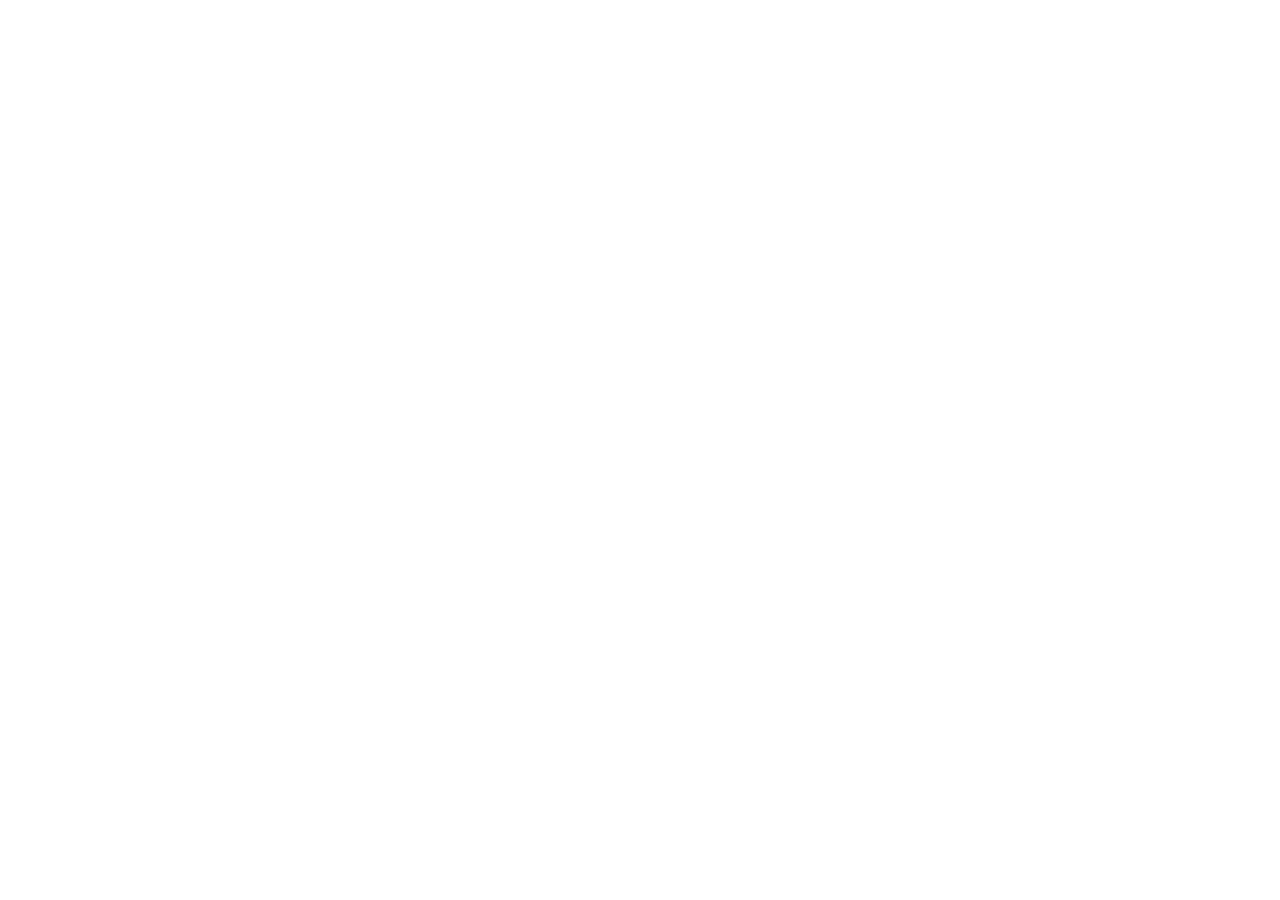
==== index.html @ 5dac4b25 "Deploy static site to GitHub Pages" ====
<!doctype html>
<html lang="id">
  <head>
    <meta charset="UTF-8" />
    <meta name="viewport" content="width=device-width, initial-scale=1.0" />
    <title>Waykambas Tour</title>
    <script type="module" crossorigin src="/waykambas/assets/index-Cc3HDxLv.js"></script>
    <link rel="stylesheet" crossorigin href="/waykambas/assets/index-bOJP6Ymv.css">
  </head>
  <body>
    <div id="root"></div>
  </body>
</html>
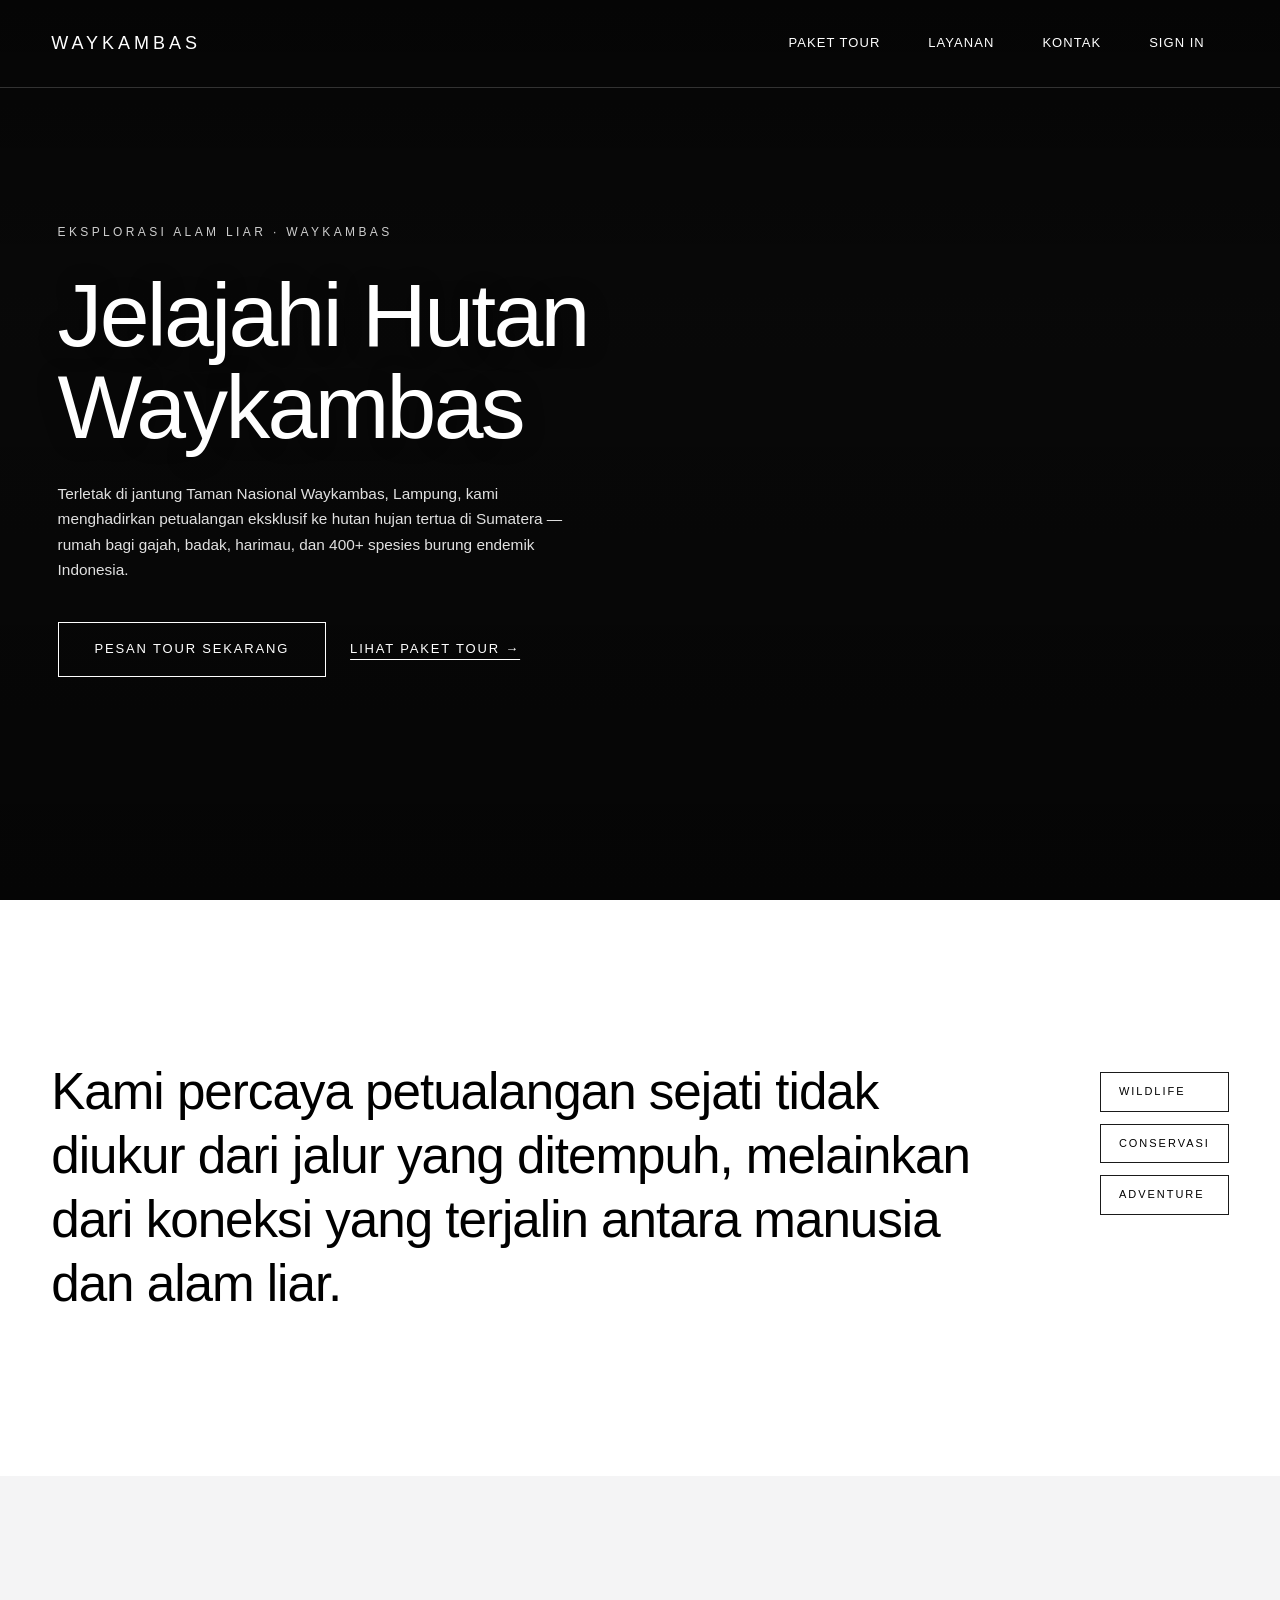
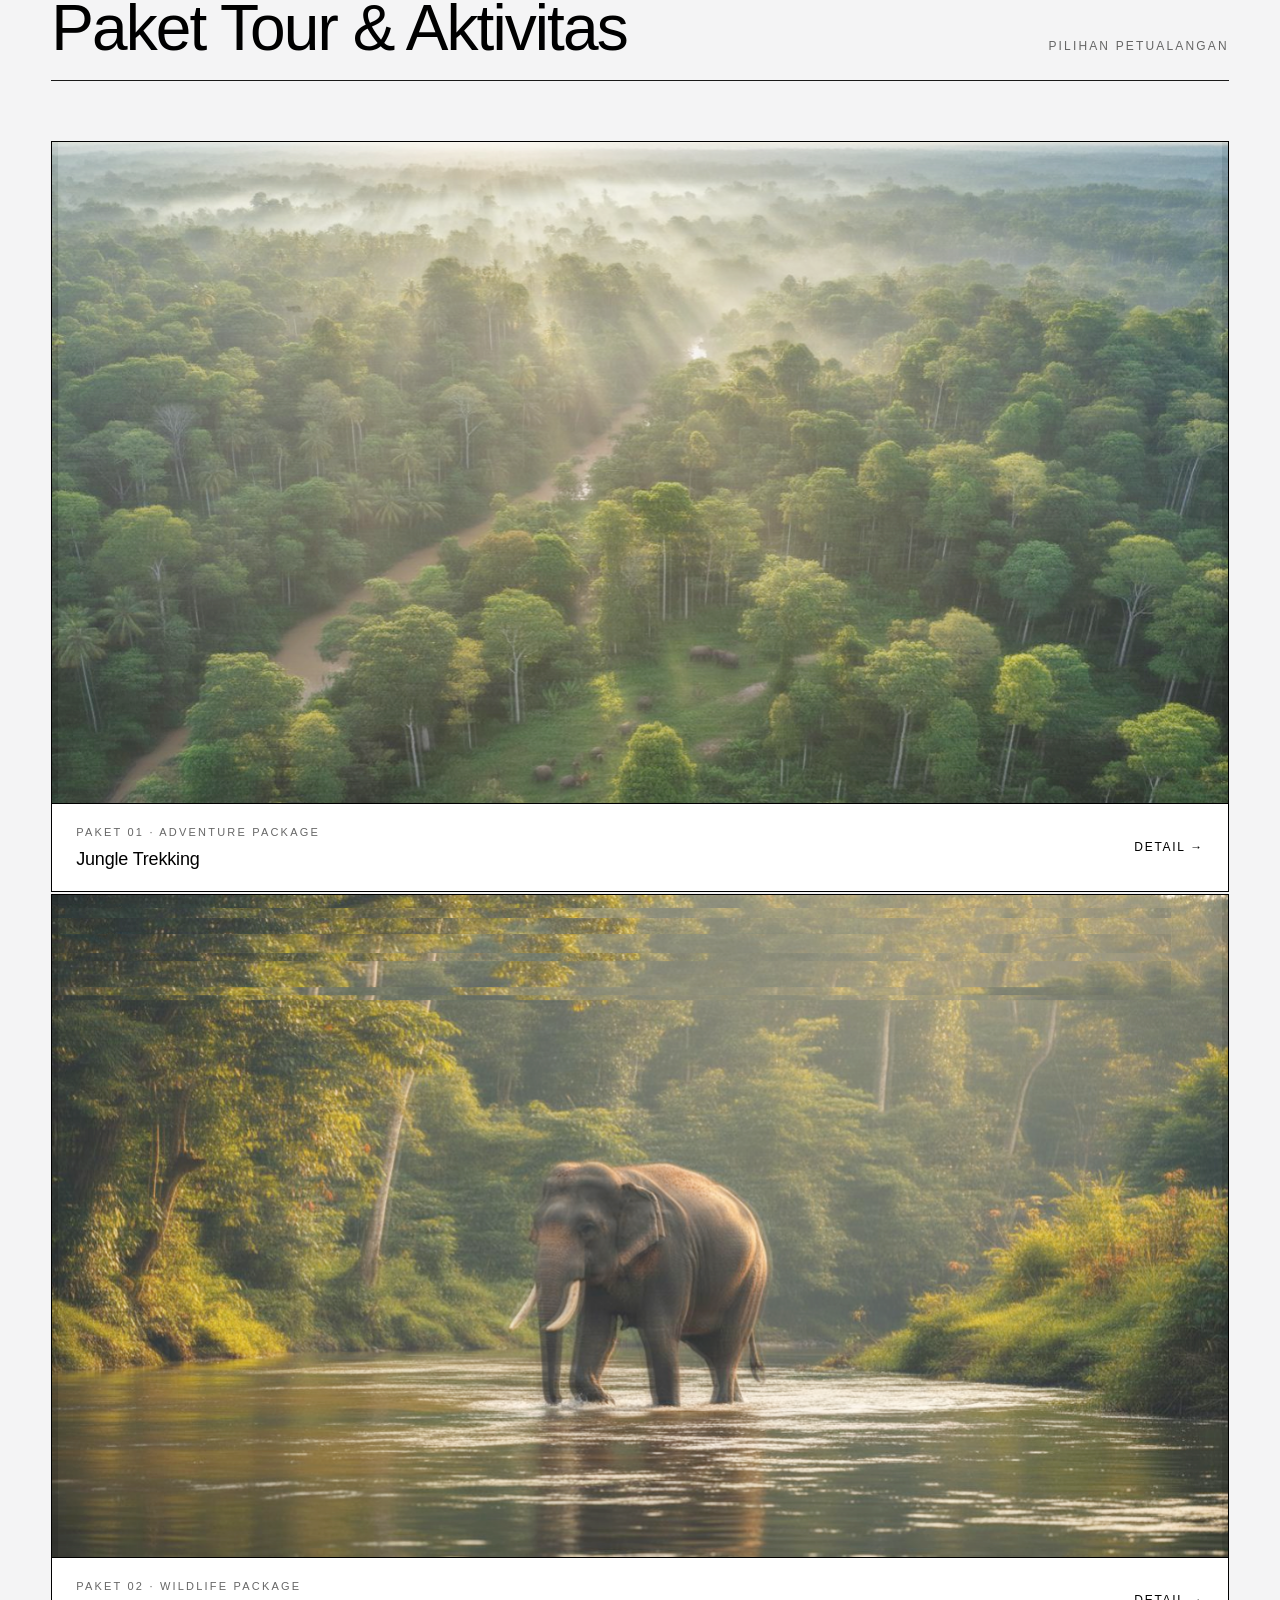
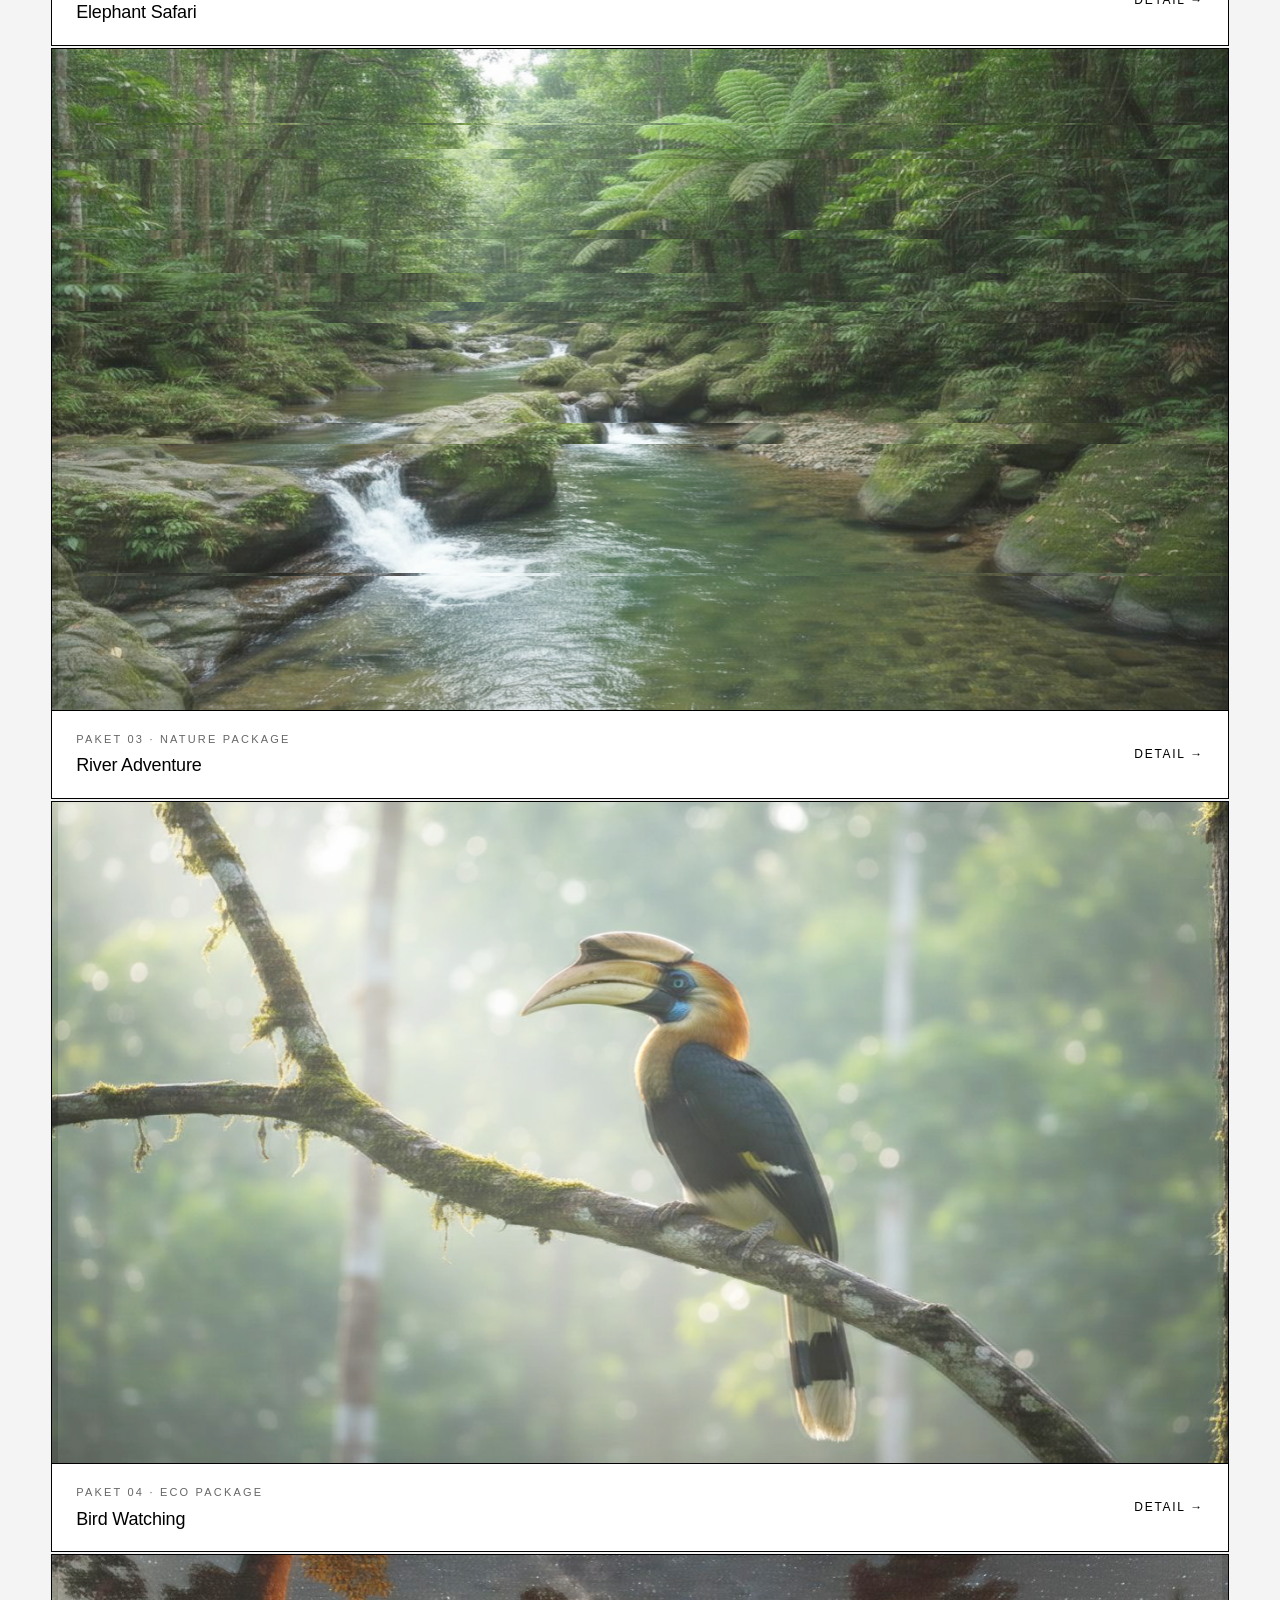
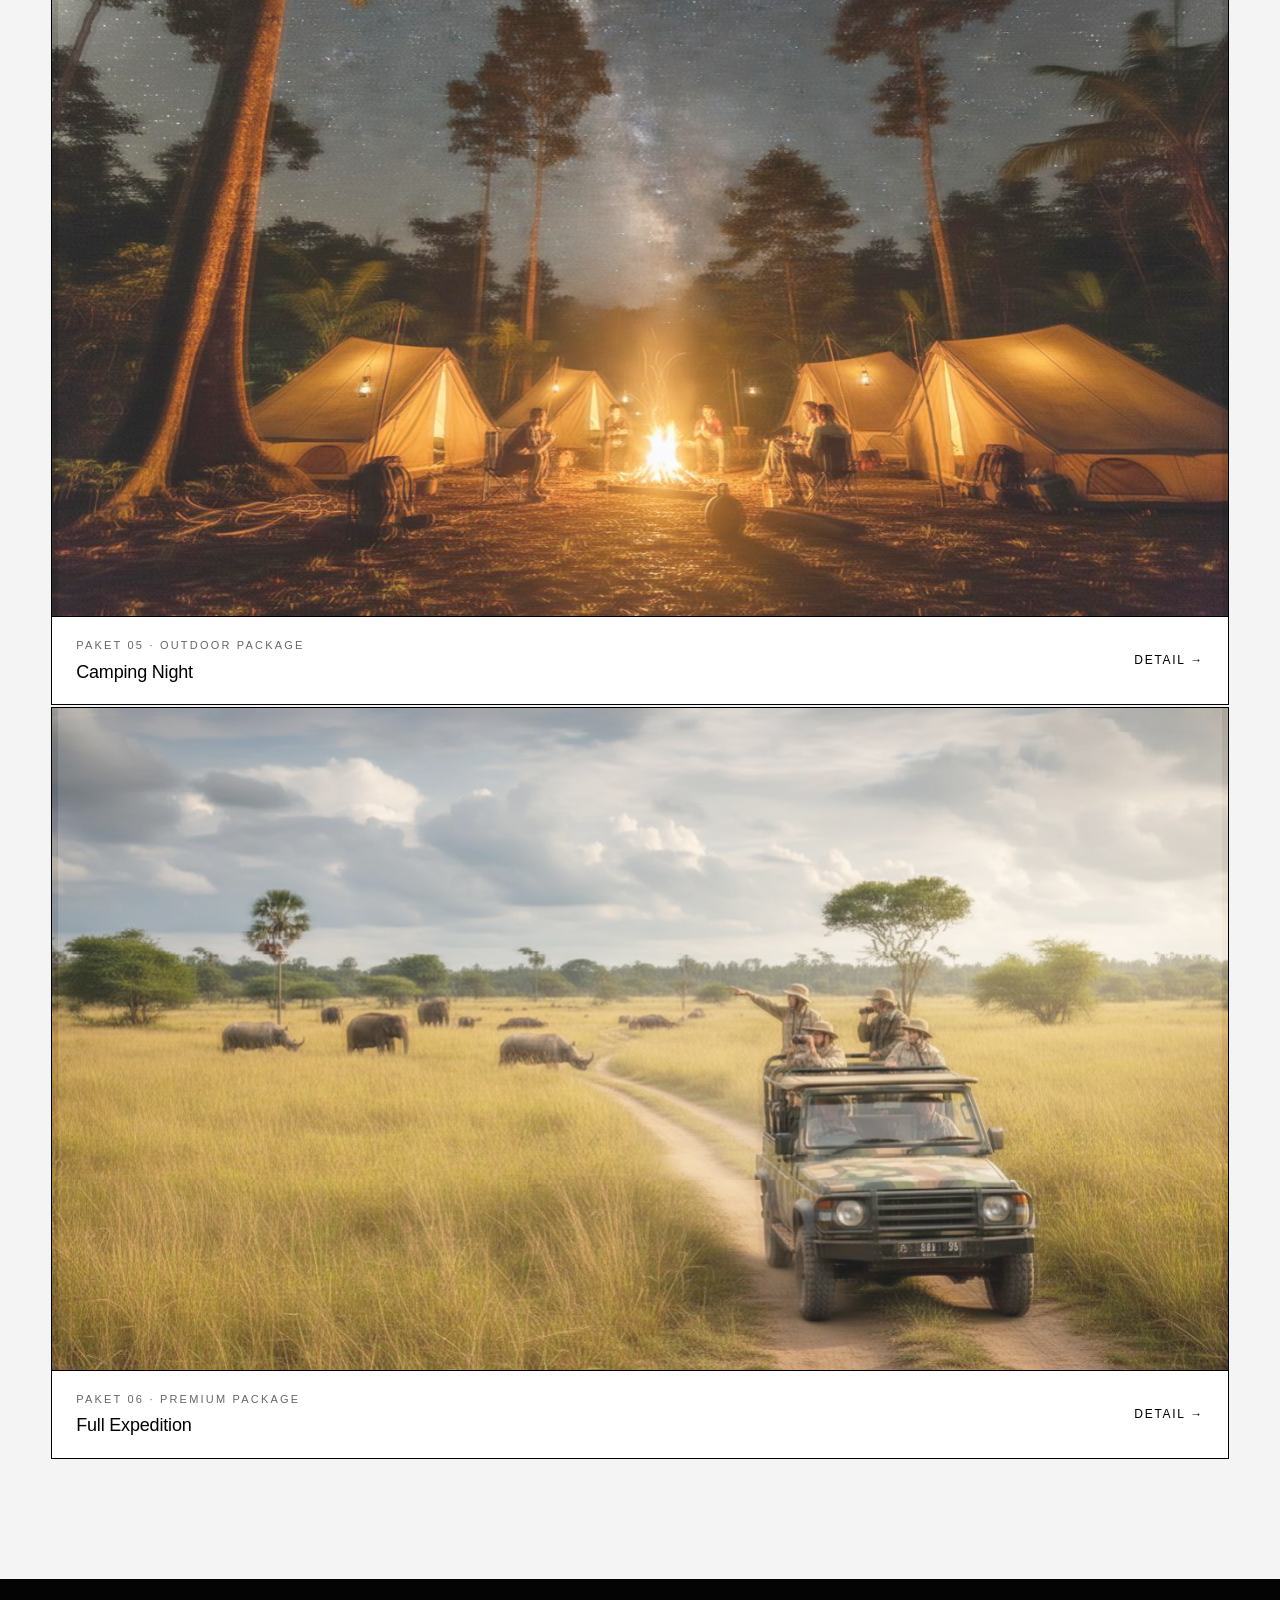
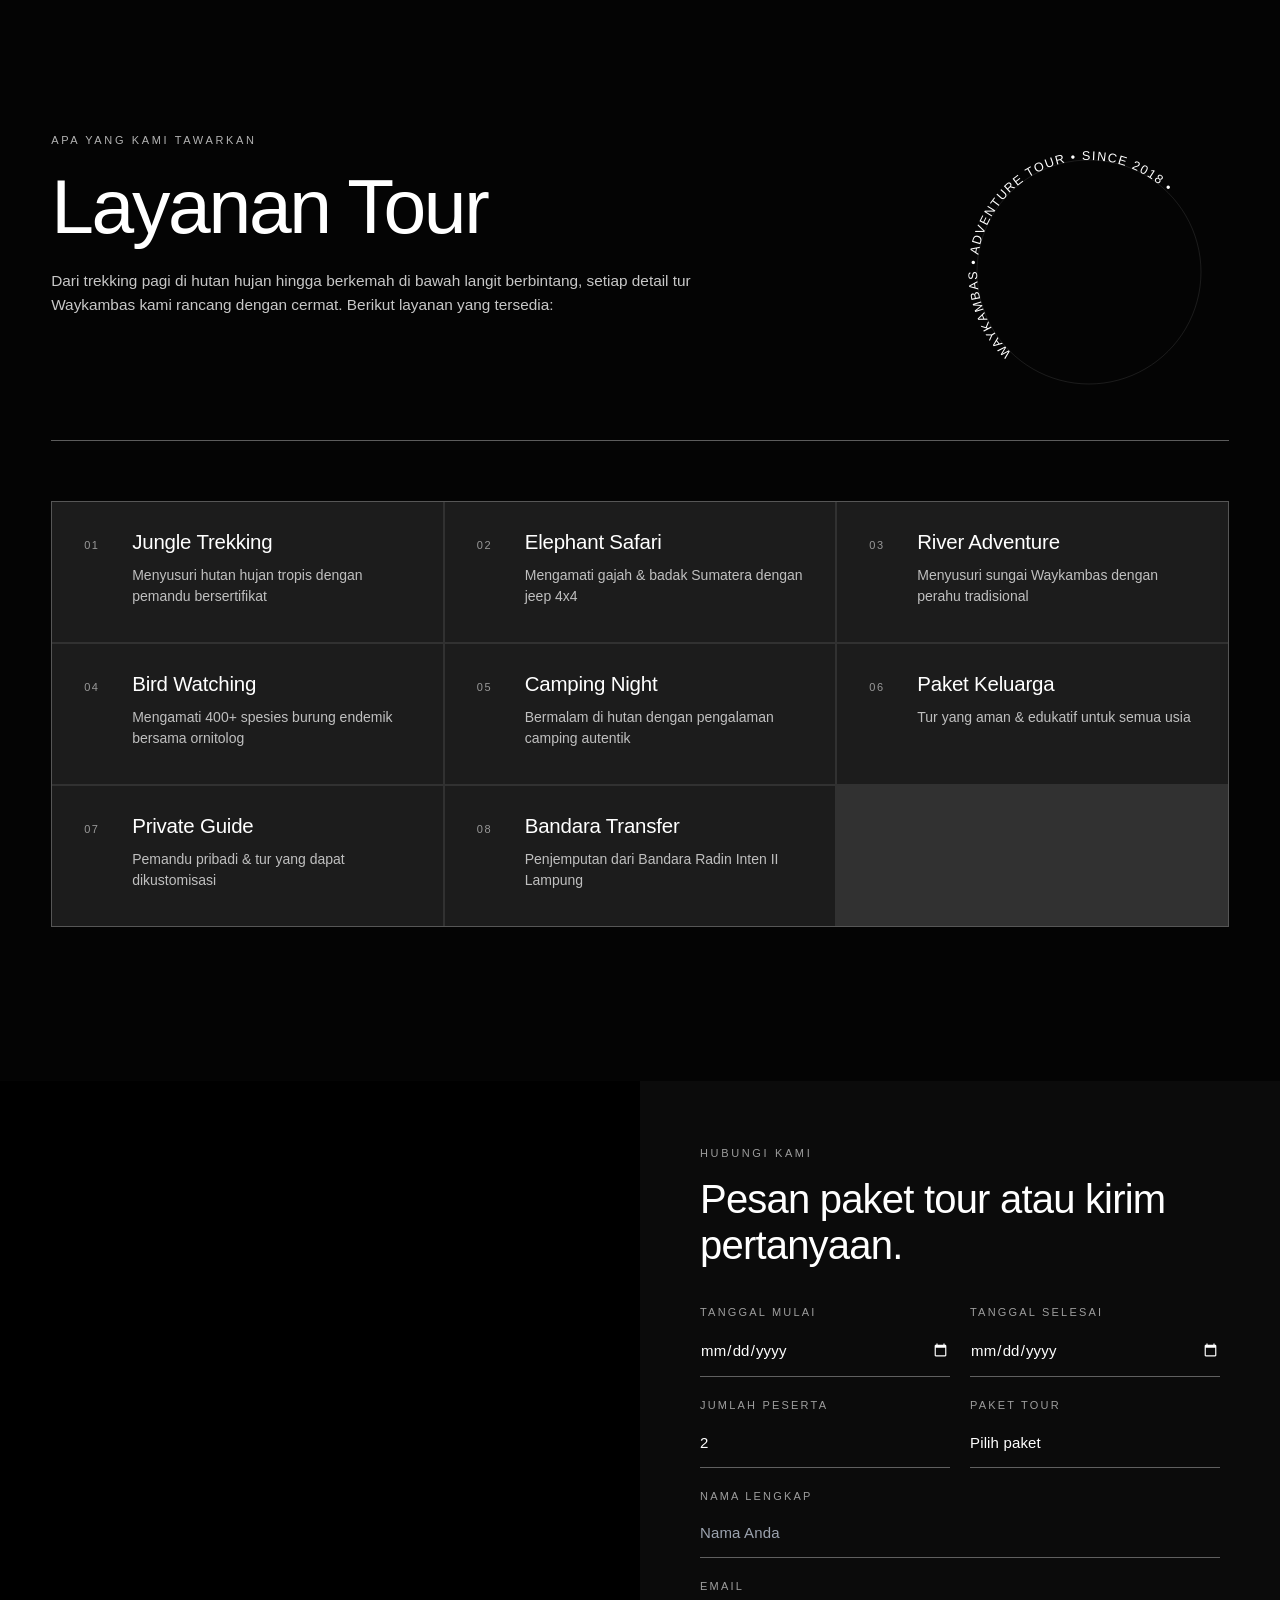
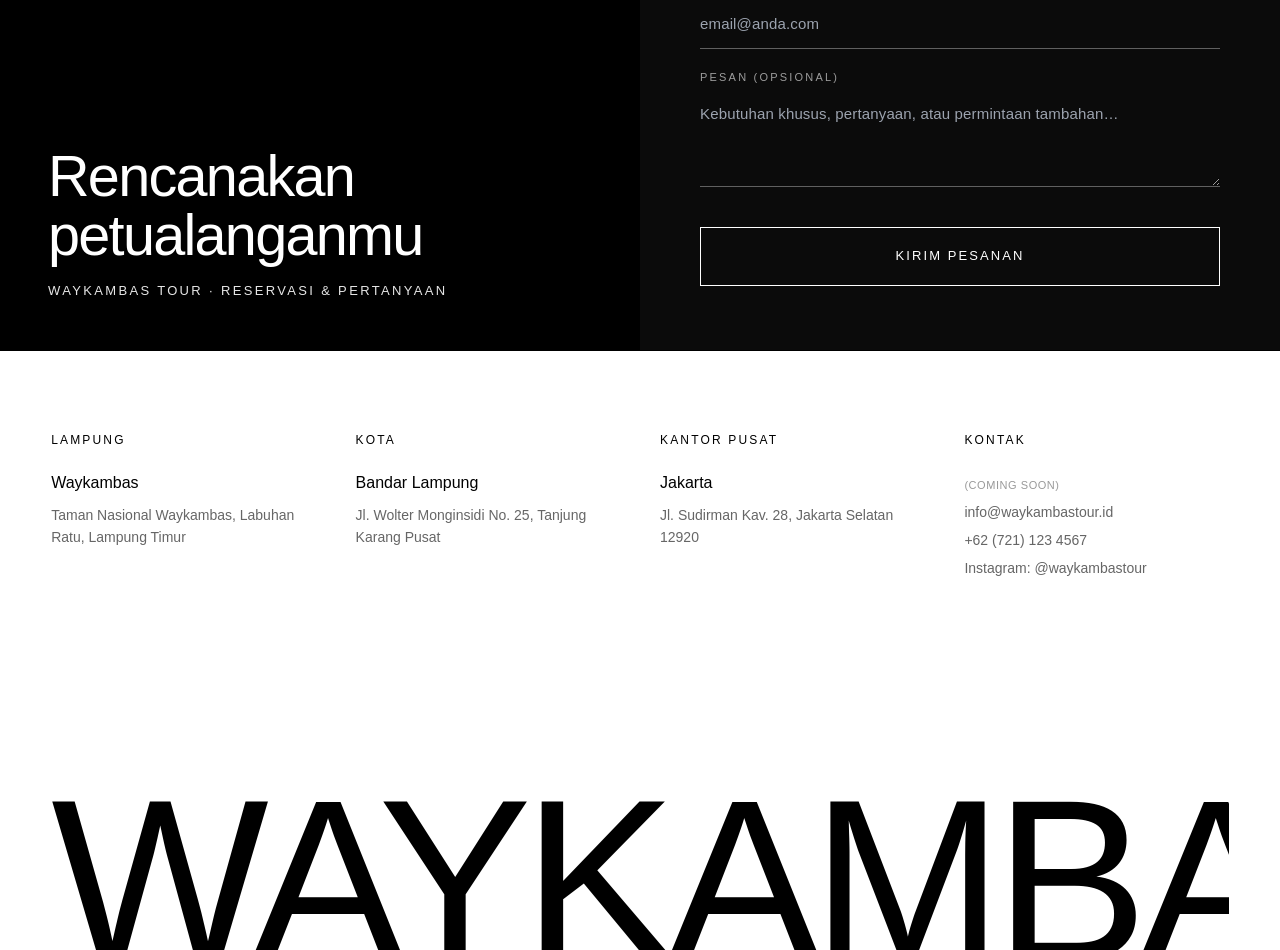
==== commit e37f5687: "Fix asset paths to relative for GitHub Pages" ====
--- a/index.html
+++ b/index.html
@@ -4,8 +4,8 @@
     <meta charset="UTF-8" />
     <meta name="viewport" content="width=device-width, initial-scale=1.0" />
     <title>Waykambas Tour</title>
-    <script type="module" crossorigin src="/waykambas/assets/index-Cc3HDxLv.js"></script>
-    <link rel="stylesheet" crossorigin href="/waykambas/assets/index-bOJP6Ymv.css">
+    <script type="module" crossorigin src="./assets/index-Cc3HDxLv.js"></script>
+    <link rel="stylesheet" crossorigin href="./assets/index-bOJP6Ymv.css">
   </head>
   <body>
     <div id="root"></div>
--- a/assets/index-bOJP6Ymv.css
+++ b/assets/index-bOJP6Ymv.css
@@ -0,0 +1 @@
+*,:before,:after{--tw-border-spacing-x: 0;--tw-border-spacing-y: 0;--tw-translate-x: 0;--tw-translate-y: 0;--tw-rotate: 0;--tw-skew-x: 0;--tw-skew-y: 0;--tw-scale-x: 1;--tw-scale-y: 1;--tw-pan-x: ;--tw-pan-y: ;--tw-pinch-zoom: ;--tw-scroll-snap-strictness: proximity;--tw-gradient-from-position: ;--tw-gradient-via-position: ;--tw-gradient-to-position: ;--tw-ordinal: ;--tw-slashed-zero: ;--tw-numeric-figure: ;--tw-numeric-spacing: ;--tw-numeric-fraction: ;--tw-ring-inset: ;--tw-ring-offset-width: 0px;--tw-ring-offset-color: #fff;--tw-ring-color: rgb(59 130 246 / .5);--tw-ring-offset-shadow: 0 0 #0000;--tw-ring-shadow: 0 0 #0000;--tw-shadow: 0 0 #0000;--tw-shadow-colored: 0 0 #0000;--tw-blur: ;--tw-brightness: ;--tw-contrast: ;--tw-grayscale: ;--tw-hue-rotate: ;--tw-invert: ;--tw-saturate: ;--tw-sepia: ;--tw-drop-shadow: ;--tw-backdrop-blur: ;--tw-backdrop-brightness: ;--tw-backdrop-contrast: ;--tw-backdrop-grayscale: ;--tw-backdrop-hue-rotate: ;--tw-backdrop-invert: ;--tw-backdrop-opacity: ;--tw-backdrop-saturate: ;--tw-backdrop-sepia: ;--tw-contain-size: ;--tw-contain-layout: ;--tw-contain-paint: ;--tw-contain-style: }::backdrop{--tw-border-spacing-x: 0;--tw-border-spacing-y: 0;--tw-translate-x: 0;--tw-translate-y: 0;--tw-rotate: 0;--tw-skew-x: 0;--tw-skew-y: 0;--tw-scale-x: 1;--tw-scale-y: 1;--tw-pan-x: ;--tw-pan-y: ;--tw-pinch-zoom: ;--tw-scroll-snap-strictness: proximity;--tw-gradient-from-position: ;--tw-gradient-via-position: ;--tw-gradient-to-position: ;--tw-ordinal: ;--tw-slashed-zero: ;--tw-numeric-figure: ;--tw-numeric-spacing: ;--tw-numeric-fraction: ;--tw-ring-inset: ;--tw-ring-offset-width: 0px;--tw-ring-offset-color: #fff;--tw-ring-color: rgb(59 130 246 / .5);--tw-ring-offset-shadow: 0 0 #0000;--tw-ring-shadow: 0 0 #0000;--tw-shadow: 0 0 #0000;--tw-shadow-colored: 0 0 #0000;--tw-blur: ;--tw-brightness: ;--tw-contrast: ;--tw-grayscale: ;--tw-hue-rotate: ;--tw-invert: ;--tw-saturate: ;--tw-sepia: ;--tw-drop-shadow: ;--tw-backdrop-blur: ;--tw-backdrop-brightness: ;--tw-backdrop-contrast: ;--tw-backdrop-grayscale: ;--tw-backdrop-hue-rotate: ;--tw-backdrop-invert: ;--tw-backdrop-opacity: ;--tw-backdrop-saturate: ;--tw-backdrop-sepia: ;--tw-contain-size: ;--tw-contain-layout: ;--tw-contain-paint: ;--tw-contain-style: }*,:before,:after{box-sizing:border-box;border-width:0;border-style:solid;border-color:#e5e7eb}:before,:after{--tw-content: ""}html,:host{line-height:1.5;-webkit-text-size-adjust:100%;-moz-tab-size:4;-o-tab-size:4;tab-size:4;font-family:ui-sans-serif,system-ui,sans-serif,"Apple Color Emoji","Segoe UI Emoji",Segoe UI Symbol,"Noto Color Emoji";font-feature-settings:normal;font-variation-settings:normal;-webkit-tap-highlight-color:transparent}body{margin:0;line-height:inherit}hr{height:0;color:inherit;border-top-width:1px}abbr:where([title]){-webkit-text-decoration:underline dotted;text-decoration:underline dotted}h1,h2,h3,h4,h5,h6{font-size:inherit;font-weight:inherit}a{color:inherit;text-decoration:inherit}b,strong{font-weight:bolder}code,kbd,samp,pre{font-family:ui-monospace,SFMono-Regular,Menlo,Monaco,Consolas,Liberation Mono,Courier New,monospace;font-feature-settings:normal;font-variation-settings:normal;font-size:1em}small{font-size:80%}sub,sup{font-size:75%;line-height:0;position:relative;vertical-align:baseline}sub{bottom:-.25em}sup{top:-.5em}table{text-indent:0;border-color:inherit;border-collapse:collapse}button,input,optgroup,select,textarea{font-family:inherit;font-feature-settings:inherit;font-variation-settings:inherit;font-size:100%;font-weight:inherit;line-height:inherit;letter-spacing:inherit;color:inherit;margin:0;padding:0}button,select{text-transform:none}button,input:where([type=button]),input:where([type=reset]),input:where([type=submit]){-webkit-appearance:button;background-color:transparent;background-image:none}:-moz-focusring{outline:auto}:-moz-ui-invalid{box-shadow:none}progress{vertical-align:baseline}::-webkit-inner-spin-button,::-webkit-outer-spin-button{height:auto}[type=search]{-webkit-appearance:textfield;outline-offset:-2px}::-webkit-search-decoration{-webkit-appearance:none}::-webkit-file-upload-button{-webkit-appearance:button;font:inherit}summary{display:list-item}blockquote,dl,dd,h1,h2,h3,h4,h5,h6,hr,figure,p,pre{margin:0}fieldset{margin:0;padding:0}legend{padding:0}ol,ul,menu{list-style:none;margin:0;padding:0}dialog{padding:0}textarea{resize:vertical}input::-moz-placeholder,textarea::-moz-placeholder{opacity:1;color:#9ca3af}input::placeholder,textarea::placeholder{opacity:1;color:#9ca3af}button,[role=button]{cursor:pointer}:disabled{cursor:default}img,svg,video,canvas,audio,iframe,embed,object{display:block;vertical-align:middle}img,video{max-width:100%;height:auto}[hidden]:where(:not([hidden=until-found])){display:none}:root{--background: 0 0% 100%;--foreground: 0 0% 0%;--card: 0 0% 100%;--card-foreground: 0 0% 0%;--popover: 0 0% 100%;--popover-foreground: 0 0% 0%;--primary: 0 0% 0%;--primary-foreground: 0 0% 100%;--secondary: 240 5% 96%;--secondary-foreground: 0 0% 0%;--muted: 240 5% 96%;--muted-foreground: 0 0% 40%;--accent: 240 5% 96%;--accent-foreground: 0 0% 0%;--destructive: 0 84.2% 60.2%;--destructive-foreground: 0 0% 98%;--border: 0 0% 10%;--input: 0 0% 10%;--ring: 0 0% 0%;--radius: 0px}html{-webkit-font-smoothing:antialiased;-moz-osx-font-smoothing:grayscale;text-rendering:optimizeLegibility}body{font-family:Helvetica Neue,PingFang SC,Microsoft YaHei,sans-serif;background-color:#fff;color:#000;overflow-x:hidden;line-height:1.6}::-moz-selection{background-color:#000;color:#fff}::selection{background-color:#000;color:#fff}.sr-only{position:absolute;width:1px;height:1px;padding:0;margin:-1px;overflow:hidden;clip:rect(0,0,0,0);white-space:nowrap;border-width:0}.pointer-events-none{pointer-events:none}.visible{visibility:visible}.invisible{visibility:hidden}.fixed{position:fixed}.absolute{position:absolute}.relative{position:relative}.sticky{position:sticky}.inset-0{inset:0}.inset-x-0{left:0;right:0}.inset-y-0{top:0;bottom:0}.-bottom-12{bottom:-3rem}.-left-12{left:-3rem}.-right-12{right:-3rem}.-top-12{top:-3rem}.bottom-0{bottom:0}.bottom-4{bottom:1rem}.left-0{left:0}.left-1\/2{left:50%}.left-2{left:.5rem}.left-4{left:1rem}.left-\[50\%\]{left:50%}.right-0{right:0}.right-1{right:.25rem}.right-2{right:.5rem}.right-3{right:.75rem}.right-4{right:1rem}.top-0{top:0}.top-1\.5{top:.375rem}.top-1\/2{top:50%}.top-3\.5{top:.875rem}.top-4{top:1rem}.top-\[1px\]{top:1px}.top-\[50\%\]{top:50%}.top-\[60\%\]{top:60%}.top-full{top:100%}.isolate{isolation:isolate}.z-10{z-index:10}.z-20{z-index:20}.z-40{z-index:40}.z-50{z-index:50}.z-\[1\]{z-index:1}.order-first{order:-9999}.order-last{order:9999}.col-start-2{grid-column-start:2}.row-span-2{grid-row:span 2 / span 2}.row-start-1{grid-row-start:1}.\!m-0{margin:0!important}.-mx-1{margin-left:-.25rem;margin-right:-.25rem}.-my-2{margin-top:-.5rem;margin-bottom:-.5rem}.mx-2{margin-left:.5rem;margin-right:.5rem}.mx-3\.5{margin-left:.875rem;margin-right:.875rem}.mx-auto{margin-left:auto;margin-right:auto}.my-0{margin-top:0;margin-bottom:0}.my-0\.5{margin-top:.125rem;margin-bottom:.125rem}.my-1{margin-top:.25rem;margin-bottom:.25rem}.-ml-4{margin-left:-1rem}.-mt-4{margin-top:-1rem}.mb-2{margin-bottom:.5rem}.mb-3{margin-bottom:.75rem}.ml-1{margin-left:.25rem}.ml-4{margin-left:1rem}.ml-auto{margin-left:auto}.mr-2{margin-right:.5rem}.mt-1\.5{margin-top:.375rem}.mt-2{margin-top:.5rem}.mt-4{margin-top:1rem}.mt-auto{margin-top:auto}.line-clamp-1{overflow:hidden;display:-webkit-box;-webkit-box-orient:vertical;-webkit-line-clamp:1}.line-clamp-2{overflow:hidden;display:-webkit-box;-webkit-box-orient:vertical;-webkit-line-clamp:2}.block{display:block}.flex{display:flex}.inline-flex{display:inline-flex}.table{display:table}.table-caption{display:table-caption}.table-cell{display:table-cell}.table-row{display:table-row}.grid{display:grid}.hidden{display:none}.aspect-square{aspect-ratio:1 / 1}.aspect-video{aspect-ratio:16 / 9}.size-10{width:2.5rem;height:2.5rem}.size-2{width:.5rem;height:.5rem}.size-2\.5{width:.625rem;height:.625rem}.size-3{width:.75rem;height:.75rem}.size-3\.5{width:.875rem;height:.875rem}.size-4{width:1rem;height:1rem}.size-6{width:1.5rem;height:1.5rem}.size-7{width:1.75rem;height:1.75rem}.size-8{width:2rem;height:2rem}.size-9{width:2.25rem;height:2.25rem}.size-auto{width:auto;height:auto}.size-full{width:100%;height:100%}.h-1\.5{height:.375rem}.h-10{height:2.5rem}.h-12{height:3rem}.h-14{height:3.5rem}.h-16{height:4rem}.h-2{height:.5rem}.h-2\.5{height:.625rem}.h-3{height:.75rem}.h-32{height:8rem}.h-4{height:1rem}.h-5{height:1.25rem}.h-6{height:1.5rem}.h-64{height:16rem}.h-7{height:1.75rem}.h-8{height:2rem}.h-9{height:2.25rem}.h-\[1\.15rem\]{height:1.15rem}.h-\[calc\(100\%-1px\)\]{height:calc(100% - 1px)}.h-\[var\(--radix-navigation-menu-viewport-height\)\]{height:var(--radix-navigation-menu-viewport-height)}.h-\[var\(--radix-select-trigger-height\)\]{height:var(--radix-select-trigger-height)}.h-auto{height:auto}.h-full{height:100%}.h-px{height:1px}.h-svh{height:100svh}.max-h-\[300px\]{max-height:300px}.min-h-0{min-height:0px}.min-h-16{min-height:4rem}.min-h-4{min-height:1rem}.min-h-screen{min-height:100vh}.min-h-svh{min-height:100svh}.w-0{width:0px}.w-1{width:.25rem}.w-2{width:.5rem}.w-2\.5{width:.625rem}.w-20{width:5rem}.w-24{width:6rem}.w-3{width:.75rem}.w-3\/4{width:75%}.w-32{width:8rem}.w-4{width:1rem}.w-48{width:12rem}.w-5{width:1.25rem}.w-64{width:16rem}.w-72{width:18rem}.w-8{width:2rem}.w-9{width:2.25rem}.w-\[100px\]{width:100px}.w-auto{width:auto}.w-fit{width:-moz-fit-content;width:fit-content}.w-full{width:100%}.w-max{width:-moz-max-content;width:max-content}.w-px{width:1px}.min-w-0{min-width:0px}.min-w-10{min-width:2.5rem}.min-w-5{min-width:1.25rem}.min-w-8{min-width:2rem}.min-w-9{min-width:2.25rem}.min-w-\[12rem\]{min-width:12rem}.min-w-\[8rem\]{min-width:8rem}.min-w-\[var\(--radix-select-trigger-width\)\]{min-width:var(--radix-select-trigger-width)}.max-w-\[calc\(100\%-2rem\)\]{max-width:calc(100% - 2rem)}.max-w-max{max-width:-moz-max-content;max-width:max-content}.max-w-md{max-width:28rem}.max-w-sm{max-width:24rem}.flex-1{flex:1 1 0%}.shrink-0{flex-shrink:0}.grow{flex-grow:1}.grow-0{flex-grow:0}.basis-full{flex-basis:100%}.caption-bottom{caption-side:bottom}.border-collapse{border-collapse:collapse}.-translate-x-1\/2{--tw-translate-x: -50%;transform:translate(var(--tw-translate-x),var(--tw-translate-y)) rotate(var(--tw-rotate)) skew(var(--tw-skew-x)) skewY(var(--tw-skew-y)) scaleX(var(--tw-scale-x)) scaleY(var(--tw-scale-y))}.-translate-x-px{--tw-translate-x: -1px;transform:translate(var(--tw-translate-x),var(--tw-translate-y)) rotate(var(--tw-rotate)) skew(var(--tw-skew-x)) skewY(var(--tw-skew-y)) scaleX(var(--tw-scale-x)) scaleY(var(--tw-scale-y))}.-translate-y-1\/2{--tw-translate-y: -50%;transform:translate(var(--tw-translate-x),var(--tw-translate-y)) rotate(var(--tw-rotate)) skew(var(--tw-skew-x)) skewY(var(--tw-skew-y)) scaleX(var(--tw-scale-x)) scaleY(var(--tw-scale-y))}.translate-x-\[-50\%\]{--tw-translate-x: -50%;transform:translate(var(--tw-translate-x),var(--tw-translate-y)) rotate(var(--tw-rotate)) skew(var(--tw-skew-x)) skewY(var(--tw-skew-y)) scaleX(var(--tw-scale-x)) scaleY(var(--tw-scale-y))}.translate-x-px{--tw-translate-x: 1px;transform:translate(var(--tw-translate-x),var(--tw-translate-y)) rotate(var(--tw-rotate)) skew(var(--tw-skew-x)) skewY(var(--tw-skew-y)) scaleX(var(--tw-scale-x)) scaleY(var(--tw-scale-y))}.translate-y-0\.5{--tw-translate-y: .125rem;transform:translate(var(--tw-translate-x),var(--tw-translate-y)) rotate(var(--tw-rotate)) skew(var(--tw-skew-x)) skewY(var(--tw-skew-y)) scaleX(var(--tw-scale-x)) scaleY(var(--tw-scale-y))}.translate-y-\[-50\%\]{--tw-translate-y: -50%;transform:translate(var(--tw-translate-x),var(--tw-translate-y)) rotate(var(--tw-rotate)) skew(var(--tw-skew-x)) skewY(var(--tw-skew-y)) scaleX(var(--tw-scale-x)) scaleY(var(--tw-scale-y))}.translate-y-\[calc\(-50\%_-_2px\)\]{--tw-translate-y: calc(-50% - 2px) ;transform:translate(var(--tw-translate-x),var(--tw-translate-y)) rotate(var(--tw-rotate)) skew(var(--tw-skew-x)) skewY(var(--tw-skew-y)) scaleX(var(--tw-scale-x)) scaleY(var(--tw-scale-y))}.rotate-45{--tw-rotate: 45deg;transform:translate(var(--tw-translate-x),var(--tw-translate-y)) rotate(var(--tw-rotate)) skew(var(--tw-skew-x)) skewY(var(--tw-skew-y)) scaleX(var(--tw-scale-x)) scaleY(var(--tw-scale-y))}.rotate-90{--tw-rotate: 90deg;transform:translate(var(--tw-translate-x),var(--tw-translate-y)) rotate(var(--tw-rotate)) skew(var(--tw-skew-x)) skewY(var(--tw-skew-y)) scaleX(var(--tw-scale-x)) scaleY(var(--tw-scale-y))}.transform{transform:translate(var(--tw-translate-x),var(--tw-translate-y)) rotate(var(--tw-rotate)) skew(var(--tw-skew-x)) skewY(var(--tw-skew-y)) scaleX(var(--tw-scale-x)) scaleY(var(--tw-scale-y))}@keyframes caret-blink{0%,70%,to{opacity:1}20%,50%{opacity:0}}.animate-caret-blink{animation:caret-blink 1.25s ease-out infinite}@keyframes pulse{50%{opacity:.5}}.animate-pulse{animation:pulse 2s cubic-bezier(.4,0,.6,1) infinite}@keyframes spin{to{transform:rotate(360deg)}}.animate-spin{animation:spin 1s linear infinite}.cursor-col-resize{cursor:col-resize}.cursor-default{cursor:default}.cursor-pointer{cursor:pointer}.cursor-text{cursor:text}.touch-none{touch-action:none}.select-none{-webkit-user-select:none;-moz-user-select:none;user-select:none}.resize-none{resize:none}.resize{resize:both}.scroll-my-1{scroll-margin-top:.25rem;scroll-margin-bottom:.25rem}.scroll-py-1{scroll-padding-top:.25rem;scroll-padding-bottom:.25rem}.list-disc{list-style-type:disc}.list-none{list-style-type:none}.auto-rows-min{grid-auto-rows:min-content}.grid-cols-\[0_1fr\]{grid-template-columns:0 1fr}.grid-rows-\[auto_auto\]{grid-template-rows:auto auto}.flex-row{flex-direction:row}.flex-col{flex-direction:column}.flex-col-reverse{flex-direction:column-reverse}.flex-wrap{flex-wrap:wrap}.place-content-center{place-content:center}.items-start{align-items:flex-start}.items-end{align-items:flex-end}.items-center{align-items:center}.items-stretch{align-items:stretch}.justify-start{justify-content:flex-start}.justify-center{justify-content:center}.justify-between{justify-content:space-between}.justify-items-start{justify-items:start}.gap-0{gap:0px}.gap-0\.5{gap:.125rem}.gap-1{gap:.25rem}.gap-1\.5{gap:.375rem}.gap-2{gap:.5rem}.gap-2\.5{gap:.625rem}.gap-3{gap:.75rem}.gap-4{gap:1rem}.gap-6{gap:1.5rem}.gap-7{gap:1.75rem}.gap-8{gap:2rem}.gap-\[--spacing\(var\(--gap\)\)\]{gap:var(--spacing(var(--gap)))}.gap-y-0\.5{row-gap:.125rem}.space-y-2>:not([hidden])~:not([hidden]){--tw-space-y-reverse: 0;margin-top:calc(.5rem * calc(1 - var(--tw-space-y-reverse)));margin-bottom:calc(.5rem * var(--tw-space-y-reverse))}.space-y-4>:not([hidden])~:not([hidden]){--tw-space-y-reverse: 0;margin-top:calc(1rem * calc(1 - var(--tw-space-y-reverse)));margin-bottom:calc(1rem * var(--tw-space-y-reverse))}.space-y-6>:not([hidden])~:not([hidden]){--tw-space-y-reverse: 0;margin-top:calc(1.5rem * calc(1 - var(--tw-space-y-reverse)));margin-bottom:calc(1.5rem * var(--tw-space-y-reverse))}.self-start{align-self:flex-start}.self-stretch{align-self:stretch}.justify-self-end{justify-self:end}.overflow-auto{overflow:auto}.overflow-hidden{overflow:hidden}.overflow-x-auto{overflow-x:auto}.overflow-y-auto{overflow-y:auto}.overflow-x-hidden{overflow-x:hidden}.truncate{overflow:hidden;text-overflow:ellipsis;white-space:nowrap}.whitespace-nowrap{white-space:nowrap}.text-balance{text-wrap:balance}.break-words{overflow-wrap:break-word}.rounded-\[2px\]{border-radius:2px}.rounded-\[4px\]{border-radius:4px}.rounded-\[calc\(var\(--radius\)-5px\)\]{border-radius:calc(var(--radius) - 5px)}.rounded-\[inherit\]{border-radius:inherit}.rounded-full{border-radius:9999px}.rounded-lg{border-radius:var(--radius)}.rounded-md{border-radius:calc(var(--radius) - 2px)}.rounded-none{border-radius:0}.rounded-sm{border-radius:calc(var(--radius) - 4px)}.rounded-xl{border-radius:calc(var(--radius) + 4px)}.rounded-xs{border-radius:calc(var(--radius) - 6px)}.rounded-l-md{border-top-left-radius:calc(var(--radius) - 2px);border-bottom-left-radius:calc(var(--radius) - 2px)}.rounded-r-md{border-top-right-radius:calc(var(--radius) - 2px);border-bottom-right-radius:calc(var(--radius) - 2px)}.rounded-tl-sm{border-top-left-radius:calc(var(--radius) - 4px)}.border{border-width:1px}.border-0{border-width:0px}.border-\[1\.5px\]{border-width:1.5px}.border-y{border-top-width:1px;border-bottom-width:1px}.border-b{border-bottom-width:1px}.border-l{border-left-width:1px}.border-r{border-right-width:1px}.border-r-0{border-right-width:0px}.border-t{border-top-width:1px}.border-dashed{border-style:dashed}.border-border{border-color:hsl(var(--border))}.border-border\/50{border-color:hsl(var(--border) / .5)}.border-input{border-color:hsl(var(--input))}.border-primary{border-color:hsl(var(--primary))}.border-sidebar-border{border-color:hsl(var(--sidebar-border))}.border-transparent{border-color:transparent}.border-l-transparent{border-left-color:transparent}.border-t-transparent{border-top-color:transparent}.bg-accent{background-color:hsl(var(--accent))}.bg-background{background-color:hsl(var(--background))}.bg-background\/95{background-color:hsl(var(--background) / .95)}.bg-black\/50{background-color:#00000080}.bg-border{background-color:hsl(var(--border))}.bg-card{background-color:hsl(var(--card))}.bg-destructive{--tw-bg-opacity: 1;background-color:hsl(var(--destructive) / var(--tw-bg-opacity, 1))}.bg-foreground{background-color:hsl(var(--foreground))}.bg-input{background-color:hsl(var(--input))}.bg-muted{background-color:hsl(var(--muted))}.bg-muted\/50{background-color:hsl(var(--muted) / .5)}.bg-popover{background-color:hsl(var(--popover))}.bg-primary{background-color:hsl(var(--primary))}.bg-primary\/20{background-color:hsl(var(--primary) / .2)}.bg-secondary{background-color:hsl(var(--secondary))}.bg-sidebar{background-color:hsl(var(--sidebar-background))}.bg-sidebar-border{background-color:hsl(var(--sidebar-border))}.bg-transparent{background-color:transparent}.bg-white{--tw-bg-opacity: 1;background-color:rgb(255 255 255 / var(--tw-bg-opacity, 1))}.fill-current{fill:currentColor}.fill-foreground{fill:hsl(var(--foreground))}.fill-primary{fill:hsl(var(--primary))}.p-0{padding:0}.p-1{padding:.25rem}.p-2{padding:.5rem}.p-3{padding:.75rem}.p-4{padding:1rem}.p-6{padding:1.5rem}.p-8{padding:2rem}.p-\[3px\]{padding:3px}.p-px{padding:1px}.px-1{padding-left:.25rem;padding-right:.25rem}.px-1\.5{padding-left:.375rem;padding-right:.375rem}.px-2{padding-left:.5rem;padding-right:.5rem}.px-2\.5{padding-left:.625rem;padding-right:.625rem}.px-3{padding-left:.75rem;padding-right:.75rem}.px-4{padding-left:1rem;padding-right:1rem}.px-6{padding-left:1.5rem;padding-right:1.5rem}.py-0\.5{padding-top:.125rem;padding-bottom:.125rem}.py-1{padding-top:.25rem;padding-bottom:.25rem}.py-1\.5{padding-top:.375rem;padding-bottom:.375rem}.py-2{padding-top:.5rem;padding-bottom:.5rem}.py-3{padding-top:.75rem;padding-bottom:.75rem}.py-4{padding-top:1rem;padding-bottom:1rem}.py-6{padding-top:1.5rem;padding-bottom:1.5rem}.pb-3{padding-bottom:.75rem}.pb-4{padding-bottom:1rem}.pl-2{padding-left:.5rem}.pl-3{padding-left:.75rem}.pl-4{padding-left:1rem}.pl-8{padding-left:2rem}.pr-1{padding-right:.25rem}.pr-2{padding-right:.5rem}.pr-2\.5{padding-right:.625rem}.pr-3{padding-right:.75rem}.pr-8{padding-right:2rem}.pt-0{padding-top:0}.pt-3{padding-top:.75rem}.pt-4{padding-top:1rem}.text-left{text-align:left}.text-center{text-align:center}.align-middle{vertical-align:middle}.font-mono{font-family:ui-monospace,SFMono-Regular,Menlo,Monaco,Consolas,Liberation Mono,Courier New,monospace}.font-sans{font-family:ui-sans-serif,system-ui,sans-serif,"Apple Color Emoji","Segoe UI Emoji",Segoe UI Symbol,"Noto Color Emoji"}.text-2xl{font-size:1.5rem;line-height:2rem}.text-4xl{font-size:2.25rem;line-height:2.5rem}.text-\[0\.8rem\]{font-size:.8rem}.text-base{font-size:1rem;line-height:1.5rem}.text-lg{font-size:1.125rem;line-height:1.75rem}.text-sm{font-size:.875rem;line-height:1.25rem}.text-sm\/relaxed{font-size:.875rem;line-height:1.625}.text-xs{font-size:.75rem;line-height:1rem}.font-bold{font-weight:700}.font-medium{font-weight:500}.font-normal{font-weight:400}.font-semibold{font-weight:600}.uppercase{text-transform:uppercase}.tabular-nums{--tw-numeric-spacing: tabular-nums;font-variant-numeric:var(--tw-ordinal) var(--tw-slashed-zero) var(--tw-numeric-figure) var(--tw-numeric-spacing) var(--tw-numeric-fraction)}.leading-none{line-height:1}.leading-normal{line-height:1.5}.leading-snug{line-height:1.375}.tracking-tight{letter-spacing:-.025em}.tracking-widest{letter-spacing:.1em}.text-accent-foreground{color:hsl(var(--accent-foreground))}.text-background{color:hsl(var(--background))}.text-card-foreground{color:hsl(var(--card-foreground))}.text-current{color:currentColor}.text-destructive{--tw-text-opacity: 1;color:hsl(var(--destructive) / var(--tw-text-opacity, 1))}.text-foreground{color:hsl(var(--foreground))}.text-muted-foreground{color:hsl(var(--muted-foreground))}.text-popover-foreground{color:hsl(var(--popover-foreground))}.text-primary{color:hsl(var(--primary))}.text-primary-foreground{color:hsl(var(--primary-foreground))}.text-secondary-foreground{color:hsl(var(--secondary-foreground))}.text-sidebar-foreground{color:hsl(var(--sidebar-foreground))}.text-sidebar-foreground\/70{color:hsl(var(--sidebar-foreground) / .7)}.text-white{--tw-text-opacity: 1;color:rgb(255 255 255 / var(--tw-text-opacity, 1))}.underline{text-decoration-line:underline}.underline-offset-4{text-underline-offset:4px}.opacity-0{opacity:0}.opacity-50{opacity:.5}.opacity-70{opacity:.7}.shadow{--tw-shadow: 0 1px 3px 0 rgb(0 0 0 / .1), 0 1px 2px -1px rgb(0 0 0 / .1);--tw-shadow-colored: 0 1px 3px 0 var(--tw-shadow-color), 0 1px 2px -1px var(--tw-shadow-color);box-shadow:var(--tw-ring-offset-shadow, 0 0 #0000),var(--tw-ring-shadow, 0 0 #0000),var(--tw-shadow)}.shadow-\[0_0_0_1px_hsl\(var\(--sidebar-border\)\)\]{--tw-shadow: 0 0 0 1px hsl(var(--sidebar-border));--tw-shadow-colored: 0 0 0 1px var(--tw-shadow-color);box-shadow:var(--tw-ring-offset-shadow, 0 0 #0000),var(--tw-ring-shadow, 0 0 #0000),var(--tw-shadow)}.shadow-lg{--tw-shadow: 0 10px 15px -3px rgb(0 0 0 / .1), 0 4px 6px -4px rgb(0 0 0 / .1);--tw-shadow-colored: 0 10px 15px -3px var(--tw-shadow-color), 0 4px 6px -4px var(--tw-shadow-color);box-shadow:var(--tw-ring-offset-shadow, 0 0 #0000),var(--tw-ring-shadow, 0 0 #0000),var(--tw-shadow)}.shadow-md{--tw-shadow: 0 4px 6px -1px rgb(0 0 0 / .1), 0 2px 4px -2px rgb(0 0 0 / .1);--tw-shadow-colored: 0 4px 6px -1px var(--tw-shadow-color), 0 2px 4px -2px var(--tw-shadow-color);box-shadow:var(--tw-ring-offset-shadow, 0 0 #0000),var(--tw-ring-shadow, 0 0 #0000),var(--tw-shadow)}.shadow-none{--tw-shadow: 0 0 #0000;--tw-shadow-colored: 0 0 #0000;box-shadow:var(--tw-ring-offset-shadow, 0 0 #0000),var(--tw-ring-shadow, 0 0 #0000),var(--tw-shadow)}.shadow-sm{--tw-shadow: 0 1px 2px 0 rgb(0 0 0 / .05);--tw-shadow-colored: 0 1px 2px 0 var(--tw-shadow-color);box-shadow:var(--tw-ring-offset-shadow, 0 0 #0000),var(--tw-ring-shadow, 0 0 #0000),var(--tw-shadow)}.shadow-xl{--tw-shadow: 0 20px 25px -5px rgb(0 0 0 / .1), 0 8px 10px -6px rgb(0 0 0 / .1);--tw-shadow-colored: 0 20px 25px -5px var(--tw-shadow-color), 0 8px 10px -6px var(--tw-shadow-color);box-shadow:var(--tw-ring-offset-shadow, 0 0 #0000),var(--tw-ring-shadow, 0 0 #0000),var(--tw-shadow)}.shadow-xs{--tw-shadow: 0 1px 2px 0 rgb(0 0 0 / .05);--tw-shadow-colored: 0 1px 2px 0 var(--tw-shadow-color);box-shadow:var(--tw-ring-offset-shadow, 0 0 #0000),var(--tw-ring-shadow, 0 0 #0000),var(--tw-shadow)}.outline-none{outline:2px solid transparent;outline-offset:2px}.outline{outline-style:solid}.ring-0{--tw-ring-offset-shadow: var(--tw-ring-inset) 0 0 0 var(--tw-ring-offset-width) var(--tw-ring-offset-color);--tw-ring-shadow: var(--tw-ring-inset) 0 0 0 calc(0px + var(--tw-ring-offset-width)) var(--tw-ring-color);box-shadow:var(--tw-ring-offset-shadow),var(--tw-ring-shadow),var(--tw-shadow, 0 0 #0000)}.ring-ring\/50{--tw-ring-color: hsl(var(--ring) / .5)}.ring-sidebar-ring{--tw-ring-color: hsl(var(--sidebar-ring))}.ring-offset-background{--tw-ring-offset-color: hsl(var(--background))}.blur{--tw-blur: blur(8px);filter:var(--tw-blur) var(--tw-brightness) var(--tw-contrast) var(--tw-grayscale) var(--tw-hue-rotate) var(--tw-invert) var(--tw-saturate) var(--tw-sepia) var(--tw-drop-shadow)}.filter{filter:var(--tw-blur) var(--tw-brightness) var(--tw-contrast) var(--tw-grayscale) var(--tw-hue-rotate) var(--tw-invert) var(--tw-saturate) var(--tw-sepia) var(--tw-drop-shadow)}.backdrop-blur{--tw-backdrop-blur: blur(8px);-webkit-backdrop-filter:var(--tw-backdrop-blur) var(--tw-backdrop-brightness) var(--tw-backdrop-contrast) var(--tw-backdrop-grayscale) var(--tw-backdrop-hue-rotate) var(--tw-backdrop-invert) var(--tw-backdrop-opacity) var(--tw-backdrop-saturate) var(--tw-backdrop-sepia);backdrop-filter:var(--tw-backdrop-blur) var(--tw-backdrop-brightness) var(--tw-backdrop-contrast) var(--tw-backdrop-grayscale) var(--tw-backdrop-hue-rotate) var(--tw-backdrop-invert) var(--tw-backdrop-opacity) var(--tw-backdrop-saturate) var(--tw-backdrop-sepia)}.transition{transition-property:color,background-color,border-color,text-decoration-color,fill,stroke,opacity,box-shadow,transform,filter,backdrop-filter;transition-timing-function:cubic-bezier(.4,0,.2,1);transition-duration:.15s}.transition-\[color\,box-shadow\]{transition-property:color,box-shadow;transition-timing-function:cubic-bezier(.4,0,.2,1);transition-duration:.15s}.transition-\[left\,right\,width\]{transition-property:left,right,width;transition-timing-function:cubic-bezier(.4,0,.2,1);transition-duration:.15s}.transition-\[margin\,opacity\]{transition-property:margin,opacity;transition-timing-function:cubic-bezier(.4,0,.2,1);transition-duration:.15s}.transition-\[width\,height\,padding\]{transition-property:width,height,padding;transition-timing-function:cubic-bezier(.4,0,.2,1);transition-duration:.15s}.transition-\[width\]{transition-property:width;transition-timing-function:cubic-bezier(.4,0,.2,1);transition-duration:.15s}.transition-all{transition-property:all;transition-timing-function:cubic-bezier(.4,0,.2,1);transition-duration:.15s}.transition-colors{transition-property:color,background-color,border-color,text-decoration-color,fill,stroke;transition-timing-function:cubic-bezier(.4,0,.2,1);transition-duration:.15s}.transition-none{transition-property:none}.transition-opacity{transition-property:opacity;transition-timing-function:cubic-bezier(.4,0,.2,1);transition-duration:.15s}.transition-shadow{transition-property:box-shadow;transition-timing-function:cubic-bezier(.4,0,.2,1);transition-duration:.15s}.transition-transform{transition-property:transform;transition-timing-function:cubic-bezier(.4,0,.2,1);transition-duration:.15s}.duration-100{transition-duration:.1s}.duration-1000{transition-duration:1s}.duration-200{transition-duration:.2s}.duration-300{transition-duration:.3s}.ease-in-out{transition-timing-function:cubic-bezier(.4,0,.2,1)}.ease-linear{transition-timing-function:linear}@keyframes enter{0%{opacity:var(--tw-enter-opacity, 1);transform:translate3d(var(--tw-enter-translate-x, 0),var(--tw-enter-translate-y, 0),0) scale3d(var(--tw-enter-scale, 1),var(--tw-enter-scale, 1),var(--tw-enter-scale, 1)) rotate(var(--tw-enter-rotate, 0))}}@keyframes exit{to{opacity:var(--tw-exit-opacity, 1);transform:translate3d(var(--tw-exit-translate-x, 0),var(--tw-exit-translate-y, 0),0) scale3d(var(--tw-exit-scale, 1),var(--tw-exit-scale, 1),var(--tw-exit-scale, 1)) rotate(var(--tw-exit-rotate, 0))}}.animate-in{animation-name:enter;animation-duration:.15s;--tw-enter-opacity: initial;--tw-enter-scale: initial;--tw-enter-rotate: initial;--tw-enter-translate-x: initial;--tw-enter-translate-y: initial}.fade-in-0{--tw-enter-opacity: 0}.zoom-in-95{--tw-enter-scale: .95}.duration-100{animation-duration:.1s}.duration-1000{animation-duration:1s}.duration-200{animation-duration:.2s}.duration-300{animation-duration:.3s}.ease-in-out{animation-timing-function:cubic-bezier(.4,0,.2,1)}.ease-linear{animation-timing-function:linear}.\[--cell-size\:--spacing\(8\)\]{--cell-size: var(--spacing(8))}.selection\:bg-primary *::-moz-selection{background-color:hsl(var(--primary))}.selection\:bg-primary *::selection{background-color:hsl(var(--primary))}.selection\:text-primary-foreground *::-moz-selection{color:hsl(var(--primary-foreground))}.selection\:text-primary-foreground *::selection{color:hsl(var(--primary-foreground))}.selection\:bg-primary::-moz-selection{background-color:hsl(var(--primary))}.selection\:bg-primary::selection{background-color:hsl(var(--primary))}.selection\:text-primary-foreground::-moz-selection{color:hsl(var(--primary-foreground))}.selection\:text-primary-foreground::selection{color:hsl(var(--primary-foreground))}.file\:inline-flex::file-selector-button{display:inline-flex}.file\:h-7::file-selector-button{height:1.75rem}.file\:border-0::file-selector-button{border-width:0px}.file\:bg-transparent::file-selector-button{background-color:transparent}.file\:text-sm::file-selector-button{font-size:.875rem;line-height:1.25rem}.file\:font-medium::file-selector-button{font-weight:500}.file\:text-foreground::file-selector-button{color:hsl(var(--foreground))}.placeholder\:text-muted-foreground::-moz-placeholder{color:hsl(var(--muted-foreground))}.placeholder\:text-muted-foreground::placeholder{color:hsl(var(--muted-foreground))}.after\:absolute:after{content:var(--tw-content);position:absolute}.after\:-inset-2:after{content:var(--tw-content);inset:-.5rem}.after\:inset-y-0:after{content:var(--tw-content);top:0;bottom:0}.after\:left-1\/2:after{content:var(--tw-content);left:50%}.after\:w-1:after{content:var(--tw-content);width:.25rem}.after\:w-\[2px\]:after{content:var(--tw-content);width:2px}.after\:-translate-x-1\/2:after{content:var(--tw-content);--tw-translate-x: -50%;transform:translate(var(--tw-translate-x),var(--tw-translate-y)) rotate(var(--tw-rotate)) skew(var(--tw-skew-x)) skewY(var(--tw-skew-y)) scaleX(var(--tw-scale-x)) scaleY(var(--tw-scale-y))}.first\:rounded-l-md:first-child{border-top-left-radius:calc(var(--radius) - 2px);border-bottom-left-radius:calc(var(--radius) - 2px)}.first\:border-l:first-child{border-left-width:1px}.last\:mt-0:last-child{margin-top:0}.last\:rounded-r-md:last-child{border-top-right-radius:calc(var(--radius) - 2px);border-bottom-right-radius:calc(var(--radius) - 2px)}.last\:border-b-0:last-child{border-bottom-width:0px}.hover\:bg-accent:hover{background-color:hsl(var(--accent))}.hover\:bg-accent\/50:hover{background-color:hsl(var(--accent) / .5)}.hover\:bg-destructive\/90:hover{background-color:hsl(var(--destructive) / .9)}.hover\:bg-muted:hover{background-color:hsl(var(--muted))}.hover\:bg-muted\/50:hover{background-color:hsl(var(--muted) / .5)}.hover\:bg-primary\/20:hover{background-color:hsl(var(--primary) / .2)}.hover\:bg-primary\/90:hover{background-color:hsl(var(--primary) / .9)}.hover\:bg-secondary\/80:hover{background-color:hsl(var(--secondary) / .8)}.hover\:bg-sidebar-accent:hover{background-color:hsl(var(--sidebar-accent))}.hover\:text-accent-foreground:hover{color:hsl(var(--accent-foreground))}.hover\:text-foreground:hover{color:hsl(var(--foreground))}.hover\:text-muted-foreground:hover{color:hsl(var(--muted-foreground))}.hover\:text-sidebar-accent-foreground:hover{color:hsl(var(--sidebar-accent-foreground))}.hover\:underline:hover{text-decoration-line:underline}.hover\:opacity-100:hover{opacity:1}.hover\:shadow-\[0_0_0_1px_hsl\(var\(--sidebar-accent\)\)\]:hover{--tw-shadow: 0 0 0 1px hsl(var(--sidebar-accent));--tw-shadow-colored: 0 0 0 1px var(--tw-shadow-color);box-shadow:var(--tw-ring-offset-shadow, 0 0 #0000),var(--tw-ring-shadow, 0 0 #0000),var(--tw-shadow)}.hover\:shadow-xl:hover{--tw-shadow: 0 20px 25px -5px rgb(0 0 0 / .1), 0 8px 10px -6px rgb(0 0 0 / .1);--tw-shadow-colored: 0 20px 25px -5px var(--tw-shadow-color), 0 8px 10px -6px var(--tw-shadow-color);box-shadow:var(--tw-ring-offset-shadow, 0 0 #0000),var(--tw-ring-shadow, 0 0 #0000),var(--tw-shadow)}.hover\:ring-4:hover{--tw-ring-offset-shadow: var(--tw-ring-inset) 0 0 0 var(--tw-ring-offset-width) var(--tw-ring-offset-color);--tw-ring-shadow: var(--tw-ring-inset) 0 0 0 calc(4px + var(--tw-ring-offset-width)) var(--tw-ring-color);box-shadow:var(--tw-ring-offset-shadow),var(--tw-ring-shadow),var(--tw-shadow, 0 0 #0000)}.hover\:after\:bg-sidebar-border:hover:after{content:var(--tw-content);background-color:hsl(var(--sidebar-border))}.focus\:z-10:focus{z-index:10}.focus\:bg-accent:focus{background-color:hsl(var(--accent))}.focus\:text-accent-foreground:focus{color:hsl(var(--accent-foreground))}.focus\:text-destructive:focus{--tw-text-opacity: 1;color:hsl(var(--destructive) / var(--tw-text-opacity, 1))}.focus\:outline-none:focus{outline:2px solid transparent;outline-offset:2px}.focus\:ring-2:focus{--tw-ring-offset-shadow: var(--tw-ring-inset) 0 0 0 var(--tw-ring-offset-width) var(--tw-ring-offset-color);--tw-ring-shadow: var(--tw-ring-inset) 0 0 0 calc(2px + var(--tw-ring-offset-width)) var(--tw-ring-color);box-shadow:var(--tw-ring-offset-shadow),var(--tw-ring-shadow),var(--tw-shadow, 0 0 #0000)}.focus\:ring-ring:focus{--tw-ring-color: hsl(var(--ring))}.focus\:ring-offset-2:focus{--tw-ring-offset-width: 2px}.focus-visible\:z-10:focus-visible{z-index:10}.focus-visible\:border-ring:focus-visible{border-color:hsl(var(--ring))}.focus-visible\:outline-1:focus-visible{outline-width:1px}.focus-visible\:outline-ring:focus-visible{outline-color:hsl(var(--ring))}.focus-visible\:ring-0:focus-visible{--tw-ring-offset-shadow: var(--tw-ring-inset) 0 0 0 var(--tw-ring-offset-width) var(--tw-ring-offset-color);--tw-ring-shadow: var(--tw-ring-inset) 0 0 0 calc(0px + var(--tw-ring-offset-width)) var(--tw-ring-color);box-shadow:var(--tw-ring-offset-shadow),var(--tw-ring-shadow),var(--tw-shadow, 0 0 #0000)}.focus-visible\:ring-1:focus-visible{--tw-ring-offset-shadow: var(--tw-ring-inset) 0 0 0 var(--tw-ring-offset-width) var(--tw-ring-offset-color);--tw-ring-shadow: var(--tw-ring-inset) 0 0 0 calc(1px + var(--tw-ring-offset-width)) var(--tw-ring-color);box-shadow:var(--tw-ring-offset-shadow),var(--tw-ring-shadow),var(--tw-shadow, 0 0 #0000)}.focus-visible\:ring-2:focus-visible{--tw-ring-offset-shadow: var(--tw-ring-inset) 0 0 0 var(--tw-ring-offset-width) var(--tw-ring-offset-color);--tw-ring-shadow: var(--tw-ring-inset) 0 0 0 calc(2px + var(--tw-ring-offset-width)) var(--tw-ring-color);box-shadow:var(--tw-ring-offset-shadow),var(--tw-ring-shadow),var(--tw-shadow, 0 0 #0000)}.focus-visible\:ring-4:focus-visible{--tw-ring-offset-shadow: var(--tw-ring-inset) 0 0 0 var(--tw-ring-offset-width) var(--tw-ring-offset-color);--tw-ring-shadow: var(--tw-ring-inset) 0 0 0 calc(4px + var(--tw-ring-offset-width)) var(--tw-ring-color);box-shadow:var(--tw-ring-offset-shadow),var(--tw-ring-shadow),var(--tw-shadow, 0 0 #0000)}.focus-visible\:ring-\[3px\]:focus-visible{--tw-ring-offset-shadow: var(--tw-ring-inset) 0 0 0 var(--tw-ring-offset-width) var(--tw-ring-offset-color);--tw-ring-shadow: var(--tw-ring-inset) 0 0 0 calc(3px + var(--tw-ring-offset-width)) var(--tw-ring-color);box-shadow:var(--tw-ring-offset-shadow),var(--tw-ring-shadow),var(--tw-shadow, 0 0 #0000)}.focus-visible\:ring-destructive\/20:focus-visible{--tw-ring-color: hsl(var(--destructive) / .2)}.focus-visible\:ring-ring:focus-visible{--tw-ring-color: hsl(var(--ring))}.focus-visible\:ring-ring\/50:focus-visible{--tw-ring-color: hsl(var(--ring) / .5)}.focus-visible\:ring-offset-1:focus-visible{--tw-ring-offset-width: 1px}.active\:bg-sidebar-accent:active{background-color:hsl(var(--sidebar-accent))}.active\:text-sidebar-accent-foreground:active{color:hsl(var(--sidebar-accent-foreground))}.disabled\:pointer-events-none:disabled{pointer-events:none}.disabled\:cursor-not-allowed:disabled{cursor:not-allowed}.disabled\:opacity-50:disabled{opacity:.5}.group\/menu-item:focus-within .group-focus-within\/menu-item\:opacity-100{opacity:1}.group\/menu-item:hover .group-hover\/menu-item\:opacity-100{opacity:1}.peer\/menu-button:hover~.peer-hover\/menu-button\:text-sidebar-accent-foreground{color:hsl(var(--sidebar-accent-foreground))}.peer:disabled~.peer-disabled\:cursor-not-allowed{cursor:not-allowed}.peer:disabled~.peer-disabled\:opacity-50{opacity:.5}.has-\[\>button\]\:ml-\[-0\.45rem\]:has(>button){margin-left:-.45rem}.has-\[\>button\]\:mr-\[-0\.45rem\]:has(>button){margin-right:-.45rem}.has-\[\>kbd\]\:ml-\[-0\.35rem\]:has(>kbd){margin-left:-.35rem}.has-\[\>kbd\]\:mr-\[-0\.35rem\]:has(>kbd){margin-right:-.35rem}.has-\[\>\[data-align\=block-end\]\]\:h-auto:has(>[data-align=block-end]){height:auto}.has-\[\>\[data-align\=block-start\]\]\:h-auto:has(>[data-align=block-start]){height:auto}.has-\[\>textarea\]\:h-auto:has(>textarea){height:auto}.has-\[\>\[data-slot\=field\]\]\:w-full:has(>[data-slot=field]){width:100%}.has-\[\>svg\]\:grid-cols-\[calc\(var\(--spacing\)\*4\)_1fr\]:has(>svg){grid-template-columns:calc(var(--spacing) * 4) 1fr}.has-\[\>\[data-align\=block-end\]\]\:flex-col:has(>[data-align=block-end]){flex-direction:column}.has-\[\>\[data-align\=block-start\]\]\:flex-col:has(>[data-align=block-start]){flex-direction:column}.has-\[\>\[data-slot\=field\]\]\:flex-col:has(>[data-slot=field]){flex-direction:column}.has-\[\>\[data-slot\=field-content\]\]\:items-start:has(>[data-slot=field-content]){align-items:flex-start}.has-\[\>\[data-slot\=button-group\]\]\:gap-2:has(>[data-slot=button-group]){gap:.5rem}.has-\[\>\[data-slot\=checkbox-group\]\]\:gap-3:has(>[data-slot=checkbox-group]){gap:.75rem}.has-\[\>\[data-slot\=radio-group\]\]\:gap-3:has(>[data-slot=radio-group]){gap:.75rem}.has-\[\>svg\]\:gap-x-3:has(>svg){-moz-column-gap:.75rem;column-gap:.75rem}.has-\[\>\[data-slot\=field\]\]\:rounded-md:has(>[data-slot=field]){border-radius:calc(var(--radius) - 2px)}.has-\[\>\[data-slot\=field\]\]\:border:has(>[data-slot=field]){border-width:1px}.has-\[\[data-slot\=input-group-control\]\:focus-visible\]\:border-ring:has([data-slot=input-group-control]:focus-visible){border-color:hsl(var(--ring))}.has-\[\[data-slot\]\[aria-invalid\=true\]\]\:border-destructive:has([data-slot][aria-invalid=true]){--tw-border-opacity: 1;border-color:hsl(var(--destructive) / var(--tw-border-opacity, 1))}.has-\[\>svg\]\:p-0:has(>svg){padding:0}.has-\[\>svg\]\:px-2:has(>svg){padding-left:.5rem;padding-right:.5rem}.has-\[\>svg\]\:px-2\.5:has(>svg){padding-left:.625rem;padding-right:.625rem}.has-\[\>svg\]\:px-3:has(>svg){padding-left:.75rem;padding-right:.75rem}.has-\[\>svg\]\:px-4:has(>svg){padding-left:1rem;padding-right:1rem}.has-\[\[data-slot\=input-group-control\]\:focus-visible\]\:ring-\[3px\]:has([data-slot=input-group-control]:focus-visible){--tw-ring-offset-shadow: var(--tw-ring-inset) 0 0 0 var(--tw-ring-offset-width) var(--tw-ring-offset-color);--tw-ring-shadow: var(--tw-ring-inset) 0 0 0 calc(3px + var(--tw-ring-offset-width)) var(--tw-ring-color);box-shadow:var(--tw-ring-offset-shadow),var(--tw-ring-shadow),var(--tw-shadow, 0 0 #0000)}.has-\[\[data-slot\=input-group-control\]\:focus-visible\]\:ring-ring\/50:has([data-slot=input-group-control]:focus-visible){--tw-ring-color: hsl(var(--ring) / .5)}.has-\[\[data-slot\]\[aria-invalid\=true\]\]\:ring-destructive\/20:has([data-slot][aria-invalid=true]){--tw-ring-color: hsl(var(--destructive) / .2)}.group\/item:has([data-slot=item-description]) .group-has-\[\[data-slot\=item-description\]\]\/item\:translate-y-0\.5{--tw-translate-y: .125rem;transform:translate(var(--tw-translate-x),var(--tw-translate-y)) rotate(var(--tw-rotate)) skew(var(--tw-skew-x)) skewY(var(--tw-skew-y)) scaleX(var(--tw-scale-x)) scaleY(var(--tw-scale-y))}.group\/item:has([data-slot=item-description]) .group-has-\[\[data-slot\=item-description\]\]\/item\:self-start{align-self:flex-start}.group\/field:has([data-orientation=horizontal]) .group-has-\[\[data-orientation\=horizontal\]\]\/field\:text-balance{text-wrap:balance}.group\/input-group:has(>input) .group-has-\[\>input\]\/input-group\:pb-2\.5{padding-bottom:.625rem}.group\/input-group:has(>input) .group-has-\[\>input\]\/input-group\:pt-2\.5{padding-top:.625rem}.aria-disabled\:pointer-events-none[aria-disabled=true]{pointer-events:none}.aria-disabled\:opacity-50[aria-disabled=true]{opacity:.5}.aria-selected\:text-muted-foreground[aria-selected=true]{color:hsl(var(--muted-foreground))}.data-\[disabled\=true\]\:pointer-events-none[data-disabled=true],.data-\[disabled\]\:pointer-events-none[data-disabled]{pointer-events:none}.data-\[vaul-drawer-direction\=bottom\]\:inset-x-0[data-vaul-drawer-direction=bottom]{left:0;right:0}.data-\[vaul-drawer-direction\=left\]\:inset-y-0[data-vaul-drawer-direction=left],.data-\[vaul-drawer-direction\=right\]\:inset-y-0[data-vaul-drawer-direction=right]{top:0;bottom:0}.data-\[vaul-drawer-direction\=top\]\:inset-x-0[data-vaul-drawer-direction=top]{left:0;right:0}.data-\[vaul-drawer-direction\=bottom\]\:bottom-0[data-vaul-drawer-direction=bottom]{bottom:0}.data-\[vaul-drawer-direction\=left\]\:left-0[data-vaul-drawer-direction=left]{left:0}.data-\[vaul-drawer-direction\=right\]\:right-0[data-vaul-drawer-direction=right]{right:0}.data-\[vaul-drawer-direction\=top\]\:top-0[data-vaul-drawer-direction=top]{top:0}.data-\[active\=true\]\:z-10[data-active=true]{z-index:10}.data-\[vaul-drawer-direction\=bottom\]\:mt-24[data-vaul-drawer-direction=bottom]{margin-top:6rem}.data-\[vaul-drawer-direction\=top\]\:mb-24[data-vaul-drawer-direction=top]{margin-bottom:6rem}.data-\[orientation\=horizontal\]\:h-1\.5[data-orientation=horizontal]{height:.375rem}.data-\[orientation\=horizontal\]\:h-full[data-orientation=horizontal]{height:100%}.data-\[orientation\=horizontal\]\:h-px[data-orientation=horizontal]{height:1px}.data-\[orientation\=vertical\]\:h-auto[data-orientation=vertical]{height:auto}.data-\[orientation\=vertical\]\:h-full[data-orientation=vertical]{height:100%}.data-\[panel-group-direction\=vertical\]\:h-px[data-panel-group-direction=vertical]{height:1px}.data-\[size\=default\]\:h-9[data-size=default]{height:2.25rem}.data-\[size\=sm\]\:h-8[data-size=sm]{height:2rem}.data-\[vaul-drawer-direction\=bottom\]\:max-h-\[80vh\][data-vaul-drawer-direction=bottom],.data-\[vaul-drawer-direction\=top\]\:max-h-\[80vh\][data-vaul-drawer-direction=top]{max-height:80vh}.data-\[orientation\=vertical\]\:min-h-44[data-orientation=vertical]{min-height:11rem}.data-\[orientation\=horizontal\]\:w-full[data-orientation=horizontal]{width:100%}.data-\[orientation\=vertical\]\:w-1\.5[data-orientation=vertical]{width:.375rem}.data-\[orientation\=vertical\]\:w-auto[data-orientation=vertical]{width:auto}.data-\[orientation\=vertical\]\:w-full[data-orientation=vertical]{width:100%}.data-\[orientation\=vertical\]\:w-px[data-orientation=vertical]{width:1px}.data-\[panel-group-direction\=vertical\]\:w-full[data-panel-group-direction=vertical]{width:100%}.data-\[vaul-drawer-direction\=left\]\:w-3\/4[data-vaul-drawer-direction=left],.data-\[vaul-drawer-direction\=right\]\:w-3\/4[data-vaul-drawer-direction=right]{width:75%}.data-\[side\=bottom\]\:translate-y-1[data-side=bottom]{--tw-translate-y: .25rem;transform:translate(var(--tw-translate-x),var(--tw-translate-y)) rotate(var(--tw-rotate)) skew(var(--tw-skew-x)) skewY(var(--tw-skew-y)) scaleX(var(--tw-scale-x)) scaleY(var(--tw-scale-y))}.data-\[side\=left\]\:-translate-x-1[data-side=left]{--tw-translate-x: -.25rem;transform:translate(var(--tw-translate-x),var(--tw-translate-y)) rotate(var(--tw-rotate)) skew(var(--tw-skew-x)) skewY(var(--tw-skew-y)) scaleX(var(--tw-scale-x)) scaleY(var(--tw-scale-y))}.data-\[side\=right\]\:translate-x-1[data-side=right]{--tw-translate-x: .25rem;transform:translate(var(--tw-translate-x),var(--tw-translate-y)) rotate(var(--tw-rotate)) skew(var(--tw-skew-x)) skewY(var(--tw-skew-y)) scaleX(var(--tw-scale-x)) scaleY(var(--tw-scale-y))}.data-\[side\=top\]\:-translate-y-1[data-side=top]{--tw-translate-y: -.25rem;transform:translate(var(--tw-translate-x),var(--tw-translate-y)) rotate(var(--tw-rotate)) skew(var(--tw-skew-x)) skewY(var(--tw-skew-y)) scaleX(var(--tw-scale-x)) scaleY(var(--tw-scale-y))}.data-\[state\=checked\]\:translate-x-\[calc\(100\%-2px\)\][data-state=checked]{--tw-translate-x: calc(100% - 2px) ;transform:translate(var(--tw-translate-x),var(--tw-translate-y)) rotate(var(--tw-rotate)) skew(var(--tw-skew-x)) skewY(var(--tw-skew-y)) scaleX(var(--tw-scale-x)) scaleY(var(--tw-scale-y))}.data-\[state\=unchecked\]\:translate-x-0[data-state=unchecked]{--tw-translate-x: 0px;transform:translate(var(--tw-translate-x),var(--tw-translate-y)) rotate(var(--tw-rotate)) skew(var(--tw-skew-x)) skewY(var(--tw-skew-y)) scaleX(var(--tw-scale-x)) scaleY(var(--tw-scale-y))}@keyframes accordion-up{0%{height:var(--radix-accordion-content-height)}to{height:0}}.data-\[state\=closed\]\:animate-accordion-up[data-state=closed]{animation:accordion-up .2s ease-out}@keyframes accordion-down{0%{height:0}to{height:var(--radix-accordion-content-height)}}.data-\[state\=open\]\:animate-accordion-down[data-state=open]{animation:accordion-down .2s ease-out}.data-\[orientation\=vertical\]\:flex-col[data-orientation=vertical],.data-\[panel-group-direction\=vertical\]\:flex-col[data-panel-group-direction=vertical]{flex-direction:column}.data-\[slot\=checkbox-group\]\:gap-3[data-slot=checkbox-group]{gap:.75rem}.data-\[range-end\=true\]\:rounded-md[data-range-end=true]{border-radius:calc(var(--radius) - 2px)}.data-\[range-middle\=true\]\:rounded-none[data-range-middle=true]{border-radius:0}.data-\[range-start\=true\]\:rounded-md[data-range-start=true]{border-radius:calc(var(--radius) - 2px)}.data-\[selected\=true\]\:rounded-none[data-selected=true],.data-\[spacing\=0\]\:rounded-none[data-spacing="0"]{border-radius:0}.data-\[range-end\=true\]\:rounded-r-md[data-range-end=true]{border-top-right-radius:calc(var(--radius) - 2px);border-bottom-right-radius:calc(var(--radius) - 2px)}.data-\[range-start\=true\]\:rounded-l-md[data-range-start=true]{border-top-left-radius:calc(var(--radius) - 2px);border-bottom-left-radius:calc(var(--radius) - 2px)}.data-\[vaul-drawer-direction\=bottom\]\:rounded-t-lg[data-vaul-drawer-direction=bottom]{border-top-left-radius:var(--radius);border-top-right-radius:var(--radius)}.data-\[vaul-drawer-direction\=top\]\:rounded-b-lg[data-vaul-drawer-direction=top]{border-bottom-right-radius:var(--radius);border-bottom-left-radius:var(--radius)}.data-\[spacing\=0\]\:data-\[variant\=outline\]\:border-l-0[data-variant=outline][data-spacing="0"]{border-left-width:0px}.data-\[vaul-drawer-direction\=bottom\]\:border-t[data-vaul-drawer-direction=bottom]{border-top-width:1px}.data-\[vaul-drawer-direction\=left\]\:border-r[data-vaul-drawer-direction=left]{border-right-width:1px}.data-\[vaul-drawer-direction\=right\]\:border-l[data-vaul-drawer-direction=right]{border-left-width:1px}.data-\[vaul-drawer-direction\=top\]\:border-b[data-vaul-drawer-direction=top]{border-bottom-width:1px}.data-\[active\=true\]\:border-ring[data-active=true]{border-color:hsl(var(--ring))}.data-\[state\=checked\]\:border-primary[data-state=checked]{border-color:hsl(var(--primary))}.data-\[active\=true\]\:bg-accent\/50[data-active=true]{background-color:hsl(var(--accent) / .5)}.data-\[active\=true\]\:bg-sidebar-accent[data-active=true]{background-color:hsl(var(--sidebar-accent))}.data-\[range-end\=true\]\:bg-primary[data-range-end=true]{background-color:hsl(var(--primary))}.data-\[range-middle\=true\]\:bg-accent[data-range-middle=true]{background-color:hsl(var(--accent))}.data-\[range-start\=true\]\:bg-primary[data-range-start=true],.data-\[selected-single\=true\]\:bg-primary[data-selected-single=true]{background-color:hsl(var(--primary))}.data-\[selected\=true\]\:bg-accent[data-selected=true]{background-color:hsl(var(--accent))}.data-\[state\=active\]\:bg-background[data-state=active]{background-color:hsl(var(--background))}.data-\[state\=checked\]\:bg-primary[data-state=checked]{background-color:hsl(var(--primary))}.data-\[state\=on\]\:bg-accent[data-state=on],.data-\[state\=open\]\:bg-accent[data-state=open]{background-color:hsl(var(--accent))}.data-\[state\=open\]\:bg-accent\/50[data-state=open]{background-color:hsl(var(--accent) / .5)}.data-\[state\=open\]\:bg-secondary[data-state=open]{background-color:hsl(var(--secondary))}.data-\[state\=selected\]\:bg-muted[data-state=selected]{background-color:hsl(var(--muted))}.data-\[state\=unchecked\]\:bg-input[data-state=unchecked]{background-color:hsl(var(--input))}.data-\[inset\]\:pl-8[data-inset]{padding-left:2rem}.data-\[variant\=label\]\:text-sm[data-variant=label]{font-size:.875rem;line-height:1.25rem}.data-\[variant\=legend\]\:text-base[data-variant=legend]{font-size:1rem;line-height:1.5rem}.data-\[active\=true\]\:font-medium[data-active=true]{font-weight:500}.data-\[active\=true\]\:text-accent-foreground[data-active=true]{color:hsl(var(--accent-foreground))}.data-\[active\=true\]\:text-sidebar-accent-foreground[data-active=true]{color:hsl(var(--sidebar-accent-foreground))}.data-\[error\=true\]\:text-destructive[data-error=true],.data-\[invalid\=true\]\:text-destructive[data-invalid=true]{--tw-text-opacity: 1;color:hsl(var(--destructive) / var(--tw-text-opacity, 1))}.data-\[placeholder\]\:text-muted-foreground[data-placeholder]{color:hsl(var(--muted-foreground))}.data-\[range-end\=true\]\:text-primary-foreground[data-range-end=true]{color:hsl(var(--primary-foreground))}.data-\[range-middle\=true\]\:text-accent-foreground[data-range-middle=true]{color:hsl(var(--accent-foreground))}.data-\[range-start\=true\]\:text-primary-foreground[data-range-start=true],.data-\[selected-single\=true\]\:text-primary-foreground[data-selected-single=true]{color:hsl(var(--primary-foreground))}.data-\[selected\=true\]\:text-accent-foreground[data-selected=true]{color:hsl(var(--accent-foreground))}.data-\[state\=checked\]\:text-primary-foreground[data-state=checked]{color:hsl(var(--primary-foreground))}.data-\[state\=on\]\:text-accent-foreground[data-state=on],.data-\[state\=open\]\:text-accent-foreground[data-state=open]{color:hsl(var(--accent-foreground))}.data-\[state\=open\]\:text-muted-foreground[data-state=open]{color:hsl(var(--muted-foreground))}.data-\[variant\=destructive\]\:text-destructive[data-variant=destructive]{--tw-text-opacity: 1;color:hsl(var(--destructive) / var(--tw-text-opacity, 1))}.data-\[disabled\=true\]\:opacity-50[data-disabled=true],.data-\[disabled\]\:opacity-50[data-disabled]{opacity:.5}.data-\[state\=open\]\:opacity-100[data-state=open]{opacity:1}.data-\[spacing\=0\]\:shadow-none[data-spacing="0"]{--tw-shadow: 0 0 #0000;--tw-shadow-colored: 0 0 #0000;box-shadow:var(--tw-ring-offset-shadow, 0 0 #0000),var(--tw-ring-shadow, 0 0 #0000),var(--tw-shadow)}.data-\[spacing\=default\]\:data-\[variant\=outline\]\:shadow-xs[data-variant=outline][data-spacing=default],.data-\[state\=active\]\:shadow-sm[data-state=active]{--tw-shadow: 0 1px 2px 0 rgb(0 0 0 / .05);--tw-shadow-colored: 0 1px 2px 0 var(--tw-shadow-color);box-shadow:var(--tw-ring-offset-shadow, 0 0 #0000),var(--tw-ring-shadow, 0 0 #0000),var(--tw-shadow)}.data-\[active\=true\]\:ring-\[3px\][data-active=true]{--tw-ring-offset-shadow: var(--tw-ring-inset) 0 0 0 var(--tw-ring-offset-width) var(--tw-ring-offset-color);--tw-ring-shadow: var(--tw-ring-inset) 0 0 0 calc(3px + var(--tw-ring-offset-width)) var(--tw-ring-color);box-shadow:var(--tw-ring-offset-shadow),var(--tw-ring-shadow),var(--tw-shadow, 0 0 #0000)}.data-\[active\=true\]\:ring-ring\/50[data-active=true]{--tw-ring-color: hsl(var(--ring) / .5)}.data-\[state\=closed\]\:duration-300[data-state=closed]{transition-duration:.3s}.data-\[state\=open\]\:duration-500[data-state=open]{transition-duration:.5s}.data-\[motion\^\=from-\]\:animate-in[data-motion^=from-],.data-\[state\=open\]\:animate-in[data-state=open],.data-\[state\=visible\]\:animate-in[data-state=visible]{animation-name:enter;animation-duration:.15s;--tw-enter-opacity: initial;--tw-enter-scale: initial;--tw-enter-rotate: initial;--tw-enter-translate-x: initial;--tw-enter-translate-y: initial}.data-\[motion\^\=to-\]\:animate-out[data-motion^=to-],.data-\[state\=closed\]\:animate-out[data-state=closed],.data-\[state\=hidden\]\:animate-out[data-state=hidden]{animation-name:exit;animation-duration:.15s;--tw-exit-opacity: initial;--tw-exit-scale: initial;--tw-exit-rotate: initial;--tw-exit-translate-x: initial;--tw-exit-translate-y: initial}.data-\[motion\^\=from-\]\:fade-in[data-motion^=from-]{--tw-enter-opacity: 0}.data-\[motion\^\=to-\]\:fade-out[data-motion^=to-],.data-\[state\=closed\]\:fade-out-0[data-state=closed],.data-\[state\=hidden\]\:fade-out[data-state=hidden]{--tw-exit-opacity: 0}.data-\[state\=open\]\:fade-in-0[data-state=open],.data-\[state\=visible\]\:fade-in[data-state=visible]{--tw-enter-opacity: 0}.data-\[state\=closed\]\:zoom-out-95[data-state=closed]{--tw-exit-scale: .95}.data-\[state\=open\]\:zoom-in-90[data-state=open]{--tw-enter-scale: .9}.data-\[state\=open\]\:zoom-in-95[data-state=open]{--tw-enter-scale: .95}.data-\[motion\=from-end\]\:slide-in-from-right-52[data-motion=from-end]{--tw-enter-translate-x: 13rem}.data-\[motion\=from-start\]\:slide-in-from-left-52[data-motion=from-start]{--tw-enter-translate-x: -13rem}.data-\[motion\=to-end\]\:slide-out-to-right-52[data-motion=to-end]{--tw-exit-translate-x: 13rem}.data-\[motion\=to-start\]\:slide-out-to-left-52[data-motion=to-start]{--tw-exit-translate-x: -13rem}.data-\[side\=bottom\]\:slide-in-from-top-2[data-side=bottom]{--tw-enter-translate-y: -.5rem}.data-\[side\=left\]\:slide-in-from-right-2[data-side=left]{--tw-enter-translate-x: .5rem}.data-\[side\=right\]\:slide-in-from-left-2[data-side=right]{--tw-enter-translate-x: -.5rem}.data-\[side\=top\]\:slide-in-from-bottom-2[data-side=top]{--tw-enter-translate-y: .5rem}.data-\[state\=closed\]\:slide-out-to-bottom[data-state=closed]{--tw-exit-translate-y: 100%}.data-\[state\=closed\]\:slide-out-to-left[data-state=closed]{--tw-exit-translate-x: -100%}.data-\[state\=closed\]\:slide-out-to-right[data-state=closed]{--tw-exit-translate-x: 100%}.data-\[state\=closed\]\:slide-out-to-top[data-state=closed]{--tw-exit-translate-y: -100%}.data-\[state\=open\]\:slide-in-from-bottom[data-state=open]{--tw-enter-translate-y: 100%}.data-\[state\=open\]\:slide-in-from-left[data-state=open]{--tw-enter-translate-x: -100%}.data-\[state\=open\]\:slide-in-from-right[data-state=open]{--tw-enter-translate-x: 100%}.data-\[state\=open\]\:slide-in-from-top[data-state=open]{--tw-enter-translate-y: -100%}.data-\[state\=closed\]\:duration-300[data-state=closed]{animation-duration:.3s}.data-\[state\=open\]\:duration-500[data-state=open]{animation-duration:.5s}.\*\:data-\[slot\=select-value\]\:line-clamp-1[data-slot=select-value]>*{overflow:hidden;display:-webkit-box;-webkit-box-orient:vertical;-webkit-line-clamp:1}.\*\:data-\[slot\=select-value\]\:flex[data-slot=select-value]>*{display:flex}.\*\:data-\[slot\=select-value\]\:items-center[data-slot=select-value]>*{align-items:center}.\*\:data-\[slot\=select-value\]\:gap-2[data-slot=select-value]>*{gap:.5rem}.\*\:data-\[slot\=alert-description\]\:text-destructive\/90[data-slot=alert-description]>*{color:hsl(var(--destructive) / .9)}.data-\[panel-group-direction\=vertical\]\:after\:left-0[data-panel-group-direction=vertical]:after{content:var(--tw-content);left:0}.data-\[panel-group-direction\=vertical\]\:after\:h-1[data-panel-group-direction=vertical]:after{content:var(--tw-content);height:.25rem}.data-\[panel-group-direction\=vertical\]\:after\:w-full[data-panel-group-direction=vertical]:after{content:var(--tw-content);width:100%}.data-\[panel-group-direction\=vertical\]\:after\:-translate-y-1\/2[data-panel-group-direction=vertical]:after{content:var(--tw-content);--tw-translate-y: -50%;transform:translate(var(--tw-translate-x),var(--tw-translate-y)) rotate(var(--tw-rotate)) skew(var(--tw-skew-x)) skewY(var(--tw-skew-y)) scaleX(var(--tw-scale-x)) scaleY(var(--tw-scale-y))}.data-\[panel-group-direction\=vertical\]\:after\:translate-x-0[data-panel-group-direction=vertical]:after{content:var(--tw-content);--tw-translate-x: 0px;transform:translate(var(--tw-translate-x),var(--tw-translate-y)) rotate(var(--tw-rotate)) skew(var(--tw-skew-x)) skewY(var(--tw-skew-y)) scaleX(var(--tw-scale-x)) scaleY(var(--tw-scale-y))}.data-\[spacing\=0\]\:first\:rounded-l-md:first-child[data-spacing="0"]{border-top-left-radius:calc(var(--radius) - 2px);border-bottom-left-radius:calc(var(--radius) - 2px)}.data-\[spacing\=0\]\:data-\[variant\=outline\]\:first\:border-l:first-child[data-variant=outline][data-spacing="0"]{border-left-width:1px}.data-\[spacing\=0\]\:last\:rounded-r-md:last-child[data-spacing="0"]{border-top-right-radius:calc(var(--radius) - 2px);border-bottom-right-radius:calc(var(--radius) - 2px)}.data-\[active\=true\]\:hover\:bg-accent:hover[data-active=true],.data-\[state\=open\]\:hover\:bg-accent:hover[data-state=open]{background-color:hsl(var(--accent))}.data-\[state\=open\]\:hover\:bg-sidebar-accent:hover[data-state=open]{background-color:hsl(var(--sidebar-accent))}.data-\[state\=open\]\:hover\:text-sidebar-accent-foreground:hover[data-state=open]{color:hsl(var(--sidebar-accent-foreground))}.data-\[active\=true\]\:focus\:bg-accent:focus[data-active=true]{background-color:hsl(var(--accent))}.data-\[state\=open\]\:focus\:bg-accent:focus[data-state=open]{background-color:hsl(var(--accent))}.data-\[variant\=destructive\]\:focus\:bg-destructive\/10:focus[data-variant=destructive]{background-color:hsl(var(--destructive) / .1)}.data-\[variant\=destructive\]\:focus\:text-destructive:focus[data-variant=destructive]{--tw-text-opacity: 1;color:hsl(var(--destructive) / var(--tw-text-opacity, 1))}.group[data-disabled=true] .group-data-\[disabled\=true\]\:pointer-events-none{pointer-events:none}.group\/day[data-focused=true] .group-data-\[focused\=true\]\/day\:relative{position:relative}.group[data-collapsible=offcanvas] .group-data-\[collapsible\=offcanvas\]\:left-\[calc\(var\(--sidebar-width\)\*-1\)\]{left:calc(var(--sidebar-width) * -1)}.group[data-collapsible=offcanvas] .group-data-\[collapsible\=offcanvas\]\:right-\[calc\(var\(--sidebar-width\)\*-1\)\]{right:calc(var(--sidebar-width) * -1)}.group[data-side=left] .group-data-\[side\=left\]\:-right-4{right:-1rem}.group[data-side=right] .group-data-\[side\=right\]\:left-0{left:0}.group\/navigation-menu[data-viewport=false] .group-data-\[viewport\=false\]\/navigation-menu\:top-full{top:100%}.group\/day[data-focused=true] .group-data-\[focused\=true\]\/day\:z-10{z-index:10}.group[data-collapsible=icon] .group-data-\[collapsible\=icon\]\:-mt-8{margin-top:-2rem}.group\/field-group[data-variant=outline] .group-data-\[variant\=outline\]\/field-group\:-mb-2{margin-bottom:-.5rem}.group\/navigation-menu[data-viewport=false] .group-data-\[viewport\=false\]\/navigation-menu\:mt-1\.5{margin-top:.375rem}.group\/drawer-content[data-vaul-drawer-direction=bottom] .group-data-\[vaul-drawer-direction\=bottom\]\/drawer-content\:block{display:block}.group[data-collapsible=icon] .group-data-\[collapsible\=icon\]\:hidden{display:none}.group[data-collapsible=icon] .group-data-\[collapsible\=icon\]\:w-\[calc\(var\(--sidebar-width-icon\)\+\(--spacing\(4\)\)\)\]{width:calc(var(--sidebar-width-icon) + (--spacing(4)))}.group[data-collapsible=icon] .group-data-\[collapsible\=icon\]\:w-\[calc\(var\(--sidebar-width-icon\)\+\(--spacing\(4\)\)\+2px\)\]{width:calc(var(--sidebar-width-icon) + (--spacing(4)) + 2px)}.group[data-collapsible=offcanvas] .group-data-\[collapsible\=offcanvas\]\:w-0{width:0px}.group[data-collapsible=offcanvas] .group-data-\[collapsible\=offcanvas\]\:translate-x-0{--tw-translate-x: 0px;transform:translate(var(--tw-translate-x),var(--tw-translate-y)) rotate(var(--tw-rotate)) skew(var(--tw-skew-x)) skewY(var(--tw-skew-y)) scaleX(var(--tw-scale-x)) scaleY(var(--tw-scale-y))}.group[data-side=right] .group-data-\[side\=right\]\:rotate-180,.group[data-state=open] .group-data-\[state\=open\]\:rotate-180{--tw-rotate: 180deg;transform:translate(var(--tw-translate-x),var(--tw-translate-y)) rotate(var(--tw-rotate)) skew(var(--tw-skew-x)) skewY(var(--tw-skew-y)) scaleX(var(--tw-scale-x)) scaleY(var(--tw-scale-y))}.group[data-collapsible=icon] .group-data-\[collapsible\=icon\]\:justify-center{justify-content:center}.group[data-collapsible=icon] .group-data-\[collapsible\=icon\]\:overflow-hidden,.group\/navigation-menu[data-viewport=false] .group-data-\[viewport\=false\]\/navigation-menu\:overflow-hidden{overflow:hidden}.group[data-variant=floating] .group-data-\[variant\=floating\]\:rounded-lg{border-radius:var(--radius)}.group\/navigation-menu[data-viewport=false] .group-data-\[viewport\=false\]\/navigation-menu\:rounded-md{border-radius:calc(var(--radius) - 2px)}.group[data-variant=floating] .group-data-\[variant\=floating\]\:border,.group\/navigation-menu[data-viewport=false] .group-data-\[viewport\=false\]\/navigation-menu\:border{border-width:1px}.group[data-side=left] .group-data-\[side\=left\]\:border-r{border-right-width:1px}.group[data-side=right] .group-data-\[side\=right\]\:border-l{border-left-width:1px}.group\/day[data-focused=true] .group-data-\[focused\=true\]\/day\:border-ring{border-color:hsl(var(--ring))}.group[data-variant=floating] .group-data-\[variant\=floating\]\:border-sidebar-border{border-color:hsl(var(--sidebar-border))}.group\/navigation-menu[data-viewport=false] .group-data-\[viewport\=false\]\/navigation-menu\:bg-popover{background-color:hsl(var(--popover))}.group\/drawer-content[data-vaul-drawer-direction=bottom] .group-data-\[vaul-drawer-direction\=bottom\]\/drawer-content\:text-center,.group\/drawer-content[data-vaul-drawer-direction=top] .group-data-\[vaul-drawer-direction\=top\]\/drawer-content\:text-center{text-align:center}.group\/navigation-menu[data-viewport=false] .group-data-\[viewport\=false\]\/navigation-menu\:text-popover-foreground{color:hsl(var(--popover-foreground))}.group[data-collapsible=icon] .group-data-\[collapsible\=icon\]\:opacity-0{opacity:0}.group\/field[data-disabled=true] .group-data-\[disabled\=true\]\/field\:opacity-50,.group\/input-group[data-disabled=true] .group-data-\[disabled\=true\]\/input-group\:opacity-50,.group[data-disabled=true] .group-data-\[disabled\=true\]\:opacity-50{opacity:.5}.group[data-variant=floating] .group-data-\[variant\=floating\]\:shadow-sm{--tw-shadow: 0 1px 2px 0 rgb(0 0 0 / .05);--tw-shadow-colored: 0 1px 2px 0 var(--tw-shadow-color);box-shadow:var(--tw-ring-offset-shadow, 0 0 #0000),var(--tw-ring-shadow, 0 0 #0000),var(--tw-shadow)}.group\/navigation-menu[data-viewport=false] .group-data-\[viewport\=false\]\/navigation-menu\:shadow{--tw-shadow: 0 1px 3px 0 rgb(0 0 0 / .1), 0 1px 2px -1px rgb(0 0 0 / .1);--tw-shadow-colored: 0 1px 3px 0 var(--tw-shadow-color), 0 1px 2px -1px var(--tw-shadow-color);box-shadow:var(--tw-ring-offset-shadow, 0 0 #0000),var(--tw-ring-shadow, 0 0 #0000),var(--tw-shadow)}.group\/day[data-focused=true] .group-data-\[focused\=true\]\/day\:ring-\[3px\]{--tw-ring-offset-shadow: var(--tw-ring-inset) 0 0 0 var(--tw-ring-offset-width) var(--tw-ring-offset-color);--tw-ring-shadow: var(--tw-ring-inset) 0 0 0 calc(3px + var(--tw-ring-offset-width)) var(--tw-ring-color);box-shadow:var(--tw-ring-offset-shadow),var(--tw-ring-shadow),var(--tw-shadow, 0 0 #0000)}.group\/day[data-focused=true] .group-data-\[focused\=true\]\/day\:ring-ring\/50{--tw-ring-color: hsl(var(--ring) / .5)}.group\/navigation-menu[data-viewport=false] .group-data-\[viewport\=false\]\/navigation-menu\:duration-200{transition-duration:.2s;animation-duration:.2s}.group[data-collapsible=offcanvas] .group-data-\[collapsible\=offcanvas\]\:after\:left-full:after{content:var(--tw-content);left:100%}.group[data-collapsible=offcanvas] .hover\:group-data-\[collapsible\=offcanvas\]\:bg-sidebar:hover{background-color:hsl(var(--sidebar-background))}.group\/navigation-menu[data-viewport=false] .group-data-\[viewport\=false\]\/navigation-menu\:data-\[state\=open\]\:animate-in[data-state=open]{animation-name:enter;animation-duration:.15s;--tw-enter-opacity: initial;--tw-enter-scale: initial;--tw-enter-rotate: initial;--tw-enter-translate-x: initial;--tw-enter-translate-y: initial}.group\/navigation-menu[data-viewport=false] .group-data-\[viewport\=false\]\/navigation-menu\:data-\[state\=closed\]\:animate-out[data-state=closed]{animation-name:exit;animation-duration:.15s;--tw-exit-opacity: initial;--tw-exit-scale: initial;--tw-exit-rotate: initial;--tw-exit-translate-x: initial;--tw-exit-translate-y: initial}.group\/navigation-menu[data-viewport=false] .group-data-\[viewport\=false\]\/navigation-menu\:data-\[state\=closed\]\:fade-out-0[data-state=closed]{--tw-exit-opacity: 0}.group\/navigation-menu[data-viewport=false] .group-data-\[viewport\=false\]\/navigation-menu\:data-\[state\=open\]\:fade-in-0[data-state=open]{--tw-enter-opacity: 0}.group\/navigation-menu[data-viewport=false] .group-data-\[viewport\=false\]\/navigation-menu\:data-\[state\=closed\]\:zoom-out-95[data-state=closed]{--tw-exit-scale: .95}.group\/navigation-menu[data-viewport=false] .group-data-\[viewport\=false\]\/navigation-menu\:data-\[state\=open\]\:zoom-in-95[data-state=open]{--tw-enter-scale: .95}.peer\/menu-button[data-size=default]~.peer-data-\[size\=default\]\/menu-button\:top-1\.5{top:.375rem}.peer\/menu-button[data-size=lg]~.peer-data-\[size\=lg\]\/menu-button\:top-2\.5{top:.625rem}.peer\/menu-button[data-size=sm]~.peer-data-\[size\=sm\]\/menu-button\:top-1{top:.25rem}.peer\/menu-button[data-active=true]~.peer-data-\[active\=true\]\/menu-button\:text-sidebar-accent-foreground{color:hsl(var(--sidebar-accent-foreground))}.dark\:border-input:is(.dark *){border-color:hsl(var(--input))}.dark\:bg-destructive\/60:is(.dark *){background-color:hsl(var(--destructive) / .6)}.dark\:bg-input\/30:is(.dark *){background-color:hsl(var(--input) / .3)}.dark\:bg-transparent:is(.dark *){background-color:transparent}.dark\:text-muted-foreground:is(.dark *){color:hsl(var(--muted-foreground))}.dark\:hover\:bg-accent\/50:hover:is(.dark *){background-color:hsl(var(--accent) / .5)}.dark\:hover\:bg-input\/50:hover:is(.dark *){background-color:hsl(var(--input) / .5)}.dark\:hover\:text-accent-foreground:hover:is(.dark *){color:hsl(var(--accent-foreground))}.dark\:focus-visible\:ring-destructive\/40:focus-visible:is(.dark *){--tw-ring-color: hsl(var(--destructive) / .4)}.dark\:has-\[\[data-slot\]\[aria-invalid\=true\]\]\:ring-destructive\/40:has([data-slot][aria-invalid=true]):is(.dark *){--tw-ring-color: hsl(var(--destructive) / .4)}.dark\:data-\[state\=active\]\:border-input[data-state=active]:is(.dark *){border-color:hsl(var(--input))}.dark\:data-\[state\=active\]\:bg-input\/30[data-state=active]:is(.dark *){background-color:hsl(var(--input) / .3)}.dark\:data-\[state\=checked\]\:bg-primary[data-state=checked]:is(.dark *){background-color:hsl(var(--primary))}.dark\:data-\[state\=checked\]\:bg-primary-foreground[data-state=checked]:is(.dark *){background-color:hsl(var(--primary-foreground))}.dark\:data-\[state\=unchecked\]\:bg-foreground[data-state=unchecked]:is(.dark *){background-color:hsl(var(--foreground))}.dark\:data-\[state\=unchecked\]\:bg-input\/80[data-state=unchecked]:is(.dark *){background-color:hsl(var(--input) / .8)}.dark\:data-\[state\=active\]\:text-foreground[data-state=active]:is(.dark *){color:hsl(var(--foreground))}.dark\:data-\[variant\=destructive\]\:focus\:bg-destructive\/20:focus[data-variant=destructive]:is(.dark *){background-color:hsl(var(--destructive) / .2)}@media(min-width:640px){.sm\:block{display:block}.sm\:flex{display:flex}.sm\:max-w-lg{max-width:32rem}.sm\:max-w-sm{max-width:24rem}.sm\:flex-row{flex-direction:row}.sm\:justify-end{justify-content:flex-end}.sm\:gap-2\.5{gap:.625rem}.sm\:pl-2\.5{padding-left:.625rem}.sm\:pr-2\.5{padding-right:.625rem}.sm\:text-left{text-align:left}.data-\[vaul-drawer-direction\=left\]\:sm\:max-w-sm[data-vaul-drawer-direction=left],.data-\[vaul-drawer-direction\=right\]\:sm\:max-w-sm[data-vaul-drawer-direction=right]{max-width:24rem}}@media(min-width:768px){.md\:absolute{position:absolute}.md\:block{display:block}.md\:flex{display:flex}.md\:w-\[var\(--radix-navigation-menu-viewport-width\)\]{width:var(--radix-navigation-menu-viewport-width)}.md\:w-auto{width:auto}.md\:grid-cols-2{grid-template-columns:repeat(2,minmax(0,1fr))}.md\:flex-row{flex-direction:row}.md\:gap-1\.5{gap:.375rem}.md\:p-12{padding:3rem}.md\:text-left{text-align:left}.md\:text-sm{font-size:.875rem;line-height:1.25rem}.md\:opacity-0{opacity:0}.md\:after\:hidden:after{content:var(--tw-content);display:none}.peer[data-variant=inset]~.md\:peer-data-\[variant\=inset\]\:m-2{margin:.5rem}.peer[data-variant=inset]~.md\:peer-data-\[variant\=inset\]\:ml-0{margin-left:0}.peer[data-variant=inset][data-state=collapsed]~.md\:peer-data-\[variant\=inset\]\:peer-data-\[state\=collapsed\]\:ml-2{margin-left:.5rem}.peer[data-variant=inset]~.md\:peer-data-\[variant\=inset\]\:rounded-xl{border-radius:calc(var(--radius) + 4px)}.peer[data-variant=inset]~.md\:peer-data-\[variant\=inset\]\:shadow-sm{--tw-shadow: 0 1px 2px 0 rgb(0 0 0 / .05);--tw-shadow-colored: 0 1px 2px 0 var(--tw-shadow-color);box-shadow:var(--tw-ring-offset-shadow, 0 0 #0000),var(--tw-ring-shadow, 0 0 #0000),var(--tw-shadow)}}@media(min-width:1024px){.lg\:grid-cols-3{grid-template-columns:repeat(3,minmax(0,1fr))}}.\[\&\+\[data-slot\=item-content\]\]\:flex-none+[data-slot=item-content]{flex:none}.\[\&\:first-child\[data-selected\=true\]_button\]\:rounded-l-md:first-child[data-selected=true] button{border-top-left-radius:calc(var(--radius) - 2px);border-bottom-left-radius:calc(var(--radius) - 2px)}.\[\&\:has\(\[role\=checkbox\]\)\]\:pr-0:has([role=checkbox]){padding-right:0}.\[\&\:last-child\[data-selected\=true\]_button\]\:rounded-r-md:last-child[data-selected=true] button{border-top-right-radius:calc(var(--radius) - 2px);border-bottom-right-radius:calc(var(--radius) - 2px)}.\[\&\:nth-child\(2\)\[data-selected\=true\]_button\]\:rounded-l-md:nth-child(2)[data-selected=true] button{border-top-left-radius:calc(var(--radius) - 2px);border-bottom-left-radius:calc(var(--radius) - 2px)}.\[\&\>\*\:not\(\:first-child\)\]\:rounded-l-none>*:not(:first-child){border-top-left-radius:0;border-bottom-left-radius:0}.\[\&\>\*\:not\(\:first-child\)\]\:rounded-t-none>*:not(:first-child){border-top-left-radius:0;border-top-right-radius:0}.\[\&\>\*\:not\(\:first-child\)\]\:border-l-0>*:not(:first-child){border-left-width:0px}.\[\&\>\*\:not\(\:first-child\)\]\:border-t-0>*:not(:first-child){border-top-width:0px}.\[\&\>\*\:not\(\:last-child\)\]\:rounded-b-none>*:not(:last-child){border-bottom-right-radius:0;border-bottom-left-radius:0}.\[\&\>\*\:not\(\:last-child\)\]\:rounded-r-none>*:not(:last-child){border-top-right-radius:0;border-bottom-right-radius:0}.\[\&\>\*\]\:w-full>*{width:100%}.\[\&\>\*\]\:focus-visible\:relative:focus-visible>*{position:relative}.\[\&\>\*\]\:focus-visible\:z-10:focus-visible>*{z-index:10}.\[\&\>\*\]\:data-\[slot\=field\]\:p-4[data-slot=field]>*{padding:1rem}.\[\&\>\.sr-only\]\:w-auto>.sr-only{width:auto}.\[\&\>\[data-slot\=field-group\]\]\:gap-4>[data-slot=field-group]{gap:1rem}.\[\&\>\[data-slot\=field-label\]\]\:flex-auto>[data-slot=field-label]{flex:1 1 auto}.has-\[select\[aria-hidden\=true\]\:last-child\]\:\[\&\>\[data-slot\=select-trigger\]\:last-of-type\]\:rounded-r-md>[data-slot=select-trigger]:last-of-type:has(select[aria-hidden=true]:last-child){border-top-right-radius:calc(var(--radius) - 2px);border-bottom-right-radius:calc(var(--radius) - 2px)}.\[\&\>\[data-slot\=select-trigger\]\:not\(\[class\*\=\'w-\'\]\)\]\:w-fit>[data-slot=select-trigger]:not([class*=w-]){width:-moz-fit-content;width:fit-content}.\[\&\>\[role\=checkbox\]\]\:translate-y-\[2px\]>[role=checkbox]{--tw-translate-y: 2px;transform:translate(var(--tw-translate-x),var(--tw-translate-y)) rotate(var(--tw-rotate)) skew(var(--tw-skew-x)) skewY(var(--tw-skew-y)) scaleX(var(--tw-scale-x)) scaleY(var(--tw-scale-y))}.\[\&\>a\:hover\]\:text-primary>a:hover{color:hsl(var(--primary))}.\[\&\>a\]\:underline>a{text-decoration-line:underline}.\[\&\>a\]\:underline-offset-4>a{text-underline-offset:4px}.\[\&\>button\]\:hidden>button{display:none}.\[\&\>input\]\:flex-1>input{flex:1 1 0%}.has-\[\>\[data-align\=block-end\]\]\:\[\&\>input\]\:pt-3>input:has(>[data-align=block-end]){padding-top:.75rem}.has-\[\>\[data-align\=block-start\]\]\:\[\&\>input\]\:pb-3>input:has(>[data-align=block-start]){padding-bottom:.75rem}.has-\[\>\[data-align\=inline-end\]\]\:\[\&\>input\]\:pr-2>input:has(>[data-align=inline-end]){padding-right:.5rem}.has-\[\>\[data-align\=inline-start\]\]\:\[\&\>input\]\:pl-2>input:has(>[data-align=inline-start]){padding-left:.5rem}.\[\&\>kbd\]\:rounded-\[calc\(var\(--radius\)-5px\)\]>kbd{border-radius:calc(var(--radius) - 5px)}.\[\&\>span\:last-child\]\:truncate>span:last-child{overflow:hidden;text-overflow:ellipsis;white-space:nowrap}.\[\&\>span\]\:text-xs>span{font-size:.75rem;line-height:1rem}.\[\&\>span\]\:opacity-70>span{opacity:.7}.\[\&\>svg\:not\(\[class\*\=\'size-\'\]\)\]\:size-3\.5>svg:not([class*=size-]){width:.875rem;height:.875rem}.\[\&\>svg\:not\(\[class\*\=\'size-\'\]\)\]\:size-4>svg:not([class*=size-]){width:1rem;height:1rem}.\[\&\>svg\]\:pointer-events-none>svg{pointer-events:none}.\[\&\>svg\]\:size-3>svg{width:.75rem;height:.75rem}.\[\&\>svg\]\:size-3\.5>svg{width:.875rem;height:.875rem}.\[\&\>svg\]\:size-4>svg{width:1rem;height:1rem}.\[\&\>svg\]\:h-2\.5>svg{height:.625rem}.\[\&\>svg\]\:h-3>svg{height:.75rem}.\[\&\>svg\]\:w-2\.5>svg{width:.625rem}.\[\&\>svg\]\:w-3>svg{width:.75rem}.\[\&\>svg\]\:shrink-0>svg{flex-shrink:0}.\[\&\>svg\]\:translate-y-0\.5>svg{--tw-translate-y: .125rem;transform:translate(var(--tw-translate-x),var(--tw-translate-y)) rotate(var(--tw-rotate)) skew(var(--tw-skew-x)) skewY(var(--tw-skew-y)) scaleX(var(--tw-scale-x)) scaleY(var(--tw-scale-y))}.\[\&\>svg\]\:text-current>svg{color:currentColor}.\[\&\>svg\]\:text-muted-foreground>svg{color:hsl(var(--muted-foreground))}.\[\&\>svg\]\:text-sidebar-accent-foreground>svg{color:hsl(var(--sidebar-accent-foreground))}.\[\&\>tr\]\:last\:border-b-0:last-child>tr{border-bottom-width:0px}.\[\&\[data-panel-group-direction\=vertical\]\>div\]\:rotate-90[data-panel-group-direction=vertical]>div{--tw-rotate: 90deg;transform:translate(var(--tw-translate-x),var(--tw-translate-y)) rotate(var(--tw-rotate)) skew(var(--tw-skew-x)) skewY(var(--tw-skew-y)) scaleX(var(--tw-scale-x)) scaleY(var(--tw-scale-y))}.\[\&\[data-state\=open\]\>svg\]\:rotate-180[data-state=open]>svg{--tw-rotate: 180deg;transform:translate(var(--tw-translate-x),var(--tw-translate-y)) rotate(var(--tw-rotate)) skew(var(--tw-skew-x)) skewY(var(--tw-skew-y)) scaleX(var(--tw-scale-x)) scaleY(var(--tw-scale-y))}.\[\&_\.recharts-cartesian-axis-tick_text\]\:fill-muted-foreground .recharts-cartesian-axis-tick text{fill:hsl(var(--muted-foreground))}.\[\&_\.recharts-cartesian-grid_line\[stroke\=\'\#ccc\'\]\]\:stroke-border\/50 .recharts-cartesian-grid line[stroke="#ccc"]{stroke:hsl(var(--border) / .5)}.\[\&_\.recharts-curve\.recharts-tooltip-cursor\]\:stroke-border .recharts-curve.recharts-tooltip-cursor{stroke:hsl(var(--border))}.\[\&_\.recharts-dot\[stroke\=\'\#fff\'\]\]\:stroke-transparent .recharts-dot[stroke="#fff"]{stroke:transparent}.\[\&_\.recharts-polar-grid_\[stroke\=\'\#ccc\'\]\]\:stroke-border .recharts-polar-grid [stroke="#ccc"]{stroke:hsl(var(--border))}.\[\&_\.recharts-radial-bar-background-sector\]\:fill-muted .recharts-radial-bar-background-sector,.\[\&_\.recharts-rectangle\.recharts-tooltip-cursor\]\:fill-muted .recharts-rectangle.recharts-tooltip-cursor{fill:hsl(var(--muted))}.\[\&_\.recharts-reference-line_\[stroke\=\'\#ccc\'\]\]\:stroke-border .recharts-reference-line [stroke="#ccc"]{stroke:hsl(var(--border))}.\[\&_\.recharts-sector\[stroke\=\'\#fff\'\]\]\:stroke-transparent .recharts-sector[stroke="#fff"]{stroke:transparent}.\[\&_\[cmdk-group-heading\]\]\:px-2 [cmdk-group-heading]{padding-left:.5rem;padding-right:.5rem}.\[\&_\[cmdk-group-heading\]\]\:py-1\.5 [cmdk-group-heading]{padding-top:.375rem;padding-bottom:.375rem}.\[\&_\[cmdk-group-heading\]\]\:text-xs [cmdk-group-heading]{font-size:.75rem;line-height:1rem}.\[\&_\[cmdk-group-heading\]\]\:font-medium [cmdk-group-heading]{font-weight:500}.\[\&_\[cmdk-group-heading\]\]\:text-muted-foreground [cmdk-group-heading]{color:hsl(var(--muted-foreground))}.\[\&_\[cmdk-group\]\:not\(\[hidden\]\)_\~\[cmdk-group\]\]\:pt-0 [cmdk-group]:not([hidden])~[cmdk-group]{padding-top:0}.\[\&_\[cmdk-group\]\]\:px-2 [cmdk-group]{padding-left:.5rem;padding-right:.5rem}.\[\&_\[cmdk-input-wrapper\]_svg\]\:h-5 [cmdk-input-wrapper] svg{height:1.25rem}.\[\&_\[cmdk-input-wrapper\]_svg\]\:w-5 [cmdk-input-wrapper] svg{width:1.25rem}.\[\&_\[cmdk-input\]\]\:h-12 [cmdk-input]{height:3rem}.\[\&_\[cmdk-item\]\]\:px-2 [cmdk-item]{padding-left:.5rem;padding-right:.5rem}.\[\&_\[cmdk-item\]\]\:py-3 [cmdk-item]{padding-top:.75rem;padding-bottom:.75rem}.\[\&_\[cmdk-item\]_svg\]\:h-5 [cmdk-item] svg{height:1.25rem}.\[\&_\[cmdk-item\]_svg\]\:w-5 [cmdk-item] svg{width:1.25rem}.\[\&_img\]\:size-full img{width:100%;height:100%}.\[\&_img\]\:object-cover img{-o-object-fit:cover;object-fit:cover}.\[\&_p\]\:leading-relaxed p{line-height:1.625}.\[\&_svg\:not\(\[class\*\=\'size-\'\]\)\]\:size-3 svg:not([class*=size-]){width:.75rem;height:.75rem}.\[\&_svg\:not\(\[class\*\=\'size-\'\]\)\]\:size-4 svg:not([class*=size-]){width:1rem;height:1rem}.\[\&_svg\:not\(\[class\*\=\'size-\'\]\)\]\:size-6 svg:not([class*=size-]){width:1.5rem;height:1.5rem}.\[\&_svg\:not\(\[class\*\=\'text-\'\]\)\]\:text-muted-foreground svg:not([class*=text-]){color:hsl(var(--muted-foreground))}.\[\&_svg\]\:pointer-events-none svg{pointer-events:none}.\[\&_svg\]\:shrink-0 svg{flex-shrink:0}.\[\&_tr\:last-child\]\:border-0 tr:last-child{border-width:0px}.\[\&_tr\]\:border-b tr{border-bottom-width:1px}[data-side=left][data-collapsible=offcanvas] .\[\[data-side\=left\]\[data-collapsible\=offcanvas\]_\&\]\:-right-2{right:-.5rem}[data-side=left][data-state=collapsed] .\[\[data-side\=left\]\[data-state\=collapsed\]_\&\]\:cursor-e-resize{cursor:e-resize}[data-side=right][data-collapsible=offcanvas] .\[\[data-side\=right\]\[data-collapsible\=offcanvas\]_\&\]\:-left-2{left:-.5rem}[data-side=right][data-state=collapsed] .\[\[data-side\=right\]\[data-state\=collapsed\]_\&\]\:cursor-w-resize{cursor:w-resize}[data-slot=card-content] .\[\[data-slot\=card-content\]_\&\]\:bg-transparent,[data-slot=popover-content] .\[\[data-slot\=popover-content\]_\&\]\:bg-transparent{background-color:transparent}[data-slot=tooltip-content] .\[\[data-slot\=tooltip-content\]_\&\]\:bg-background\/20{background-color:hsl(var(--background) / .2)}[data-slot=tooltip-content] .\[\[data-slot\=tooltip-content\]_\&\]\:text-background{color:hsl(var(--background))}[data-slot=tooltip-content] .dark\:\[\[data-slot\=tooltip-content\]_\&\]\:bg-background\/10:is(.dark *){background-color:hsl(var(--background) / .1)}[data-variant=legend]+.\[\[data-variant\=legend\]\+\&\]\:-mt-1\.5{margin-top:-.375rem}a.\[a\&\]\:hover\:bg-accent:hover{background-color:hsl(var(--accent))}a.\[a\&\]\:hover\:bg-destructive\/90:hover{background-color:hsl(var(--destructive) / .9)}a.\[a\&\]\:hover\:bg-primary\/90:hover{background-color:hsl(var(--primary) / .9)}a.\[a\&\]\:hover\:bg-secondary\/90:hover{background-color:hsl(var(--secondary) / .9)}a.\[a\&\]\:hover\:text-accent-foreground:hover{color:hsl(var(--accent-foreground))}
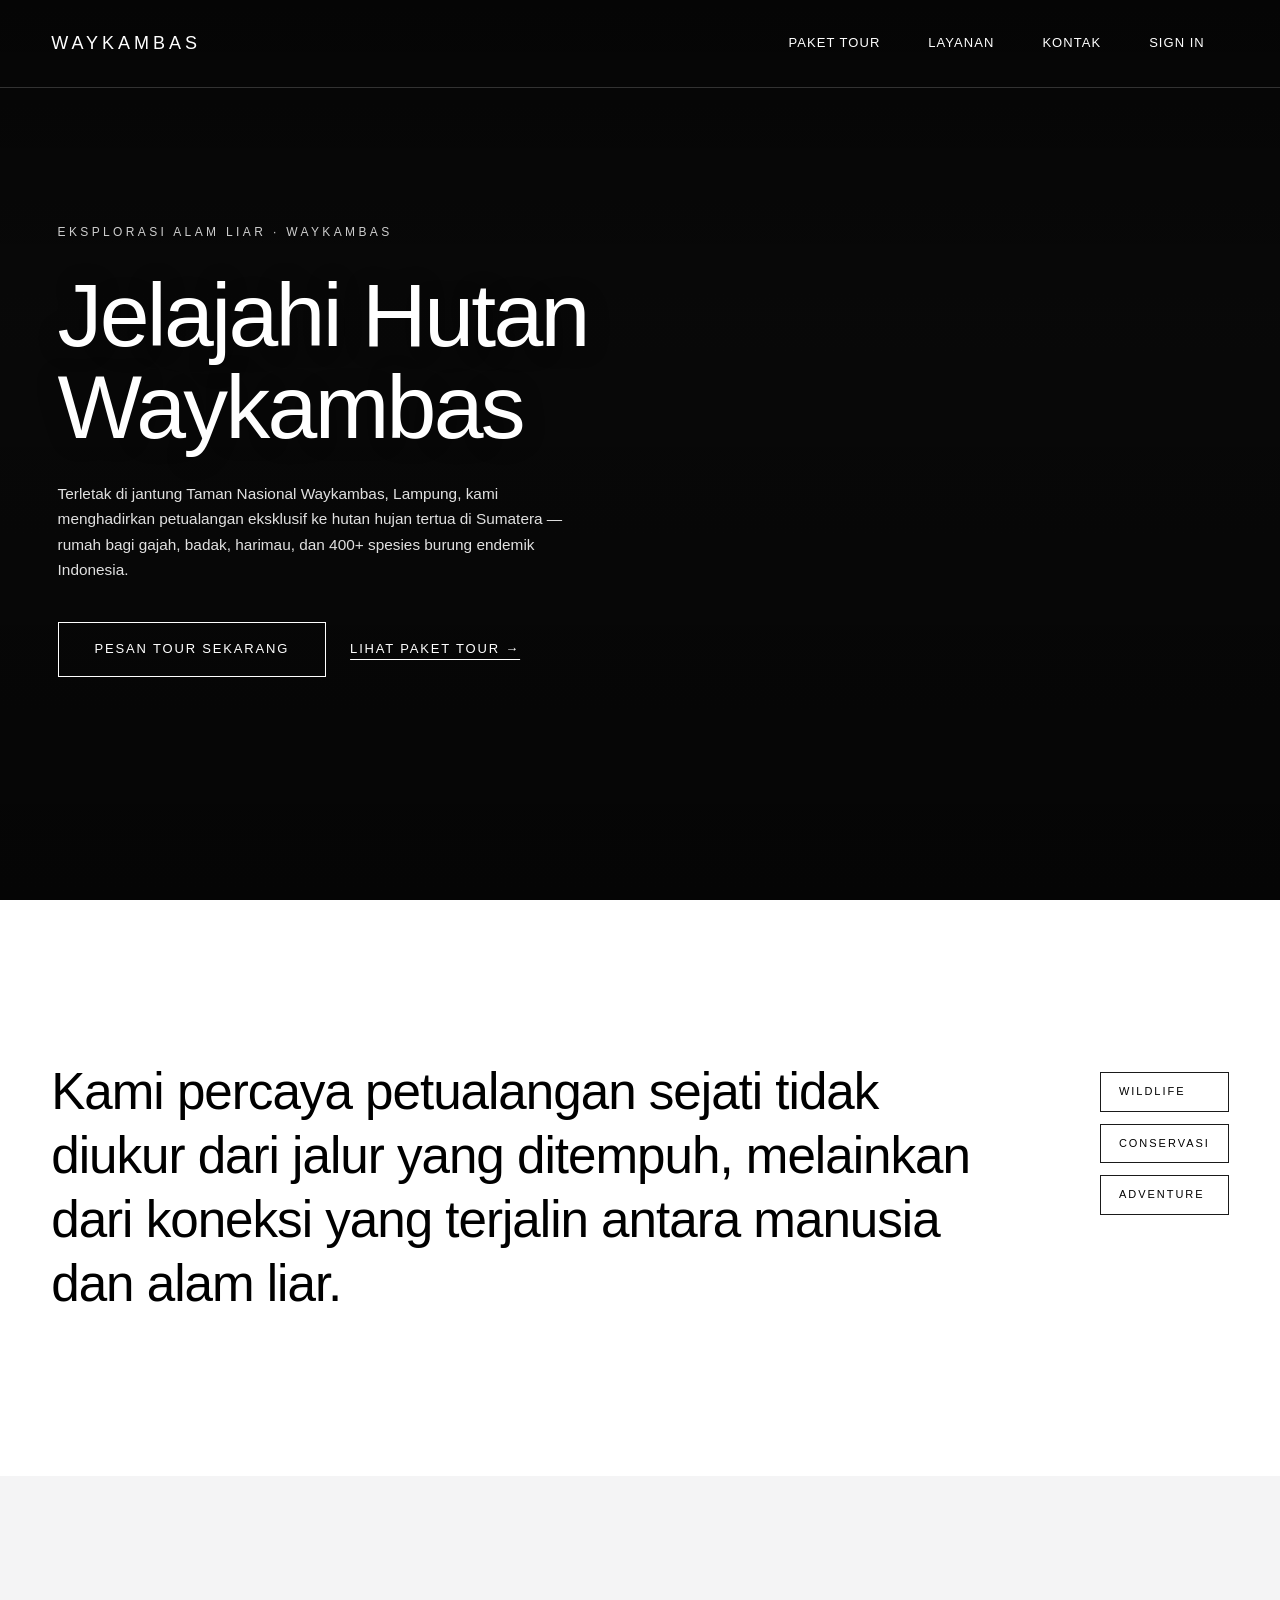
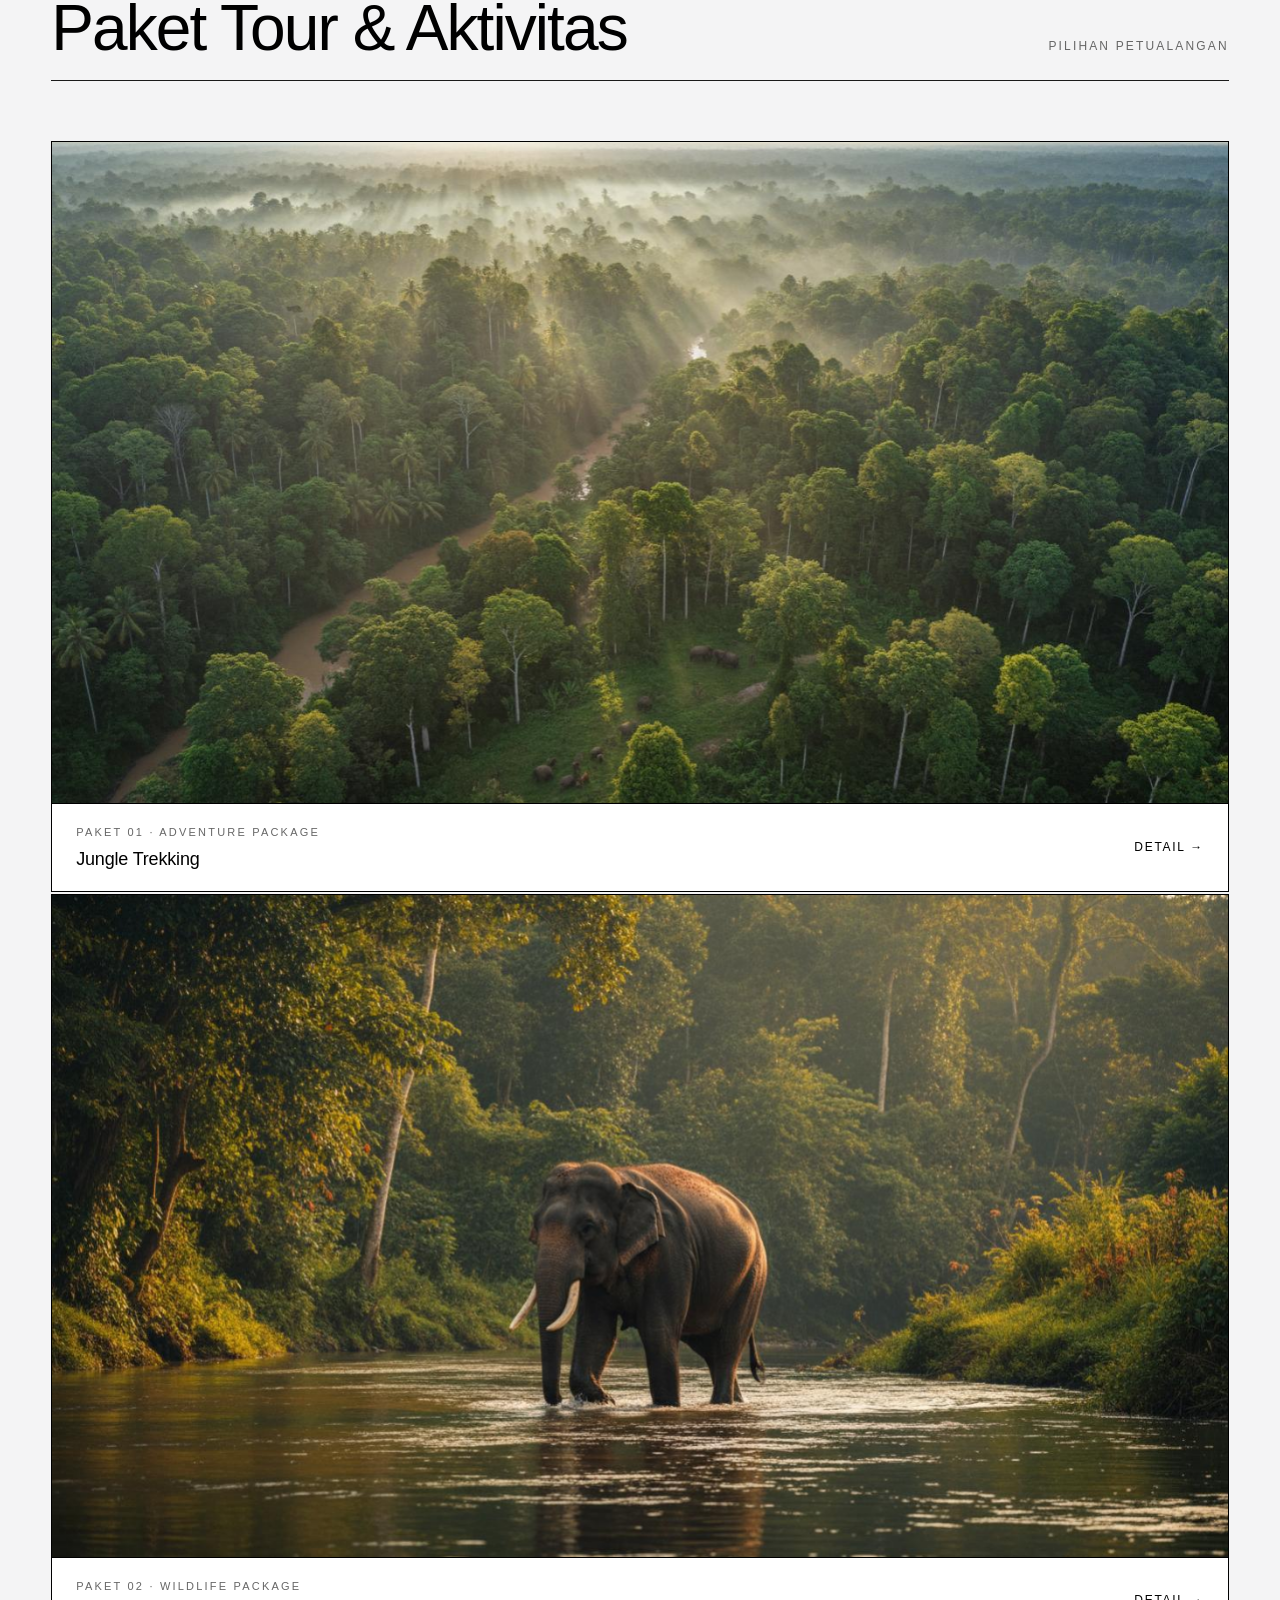
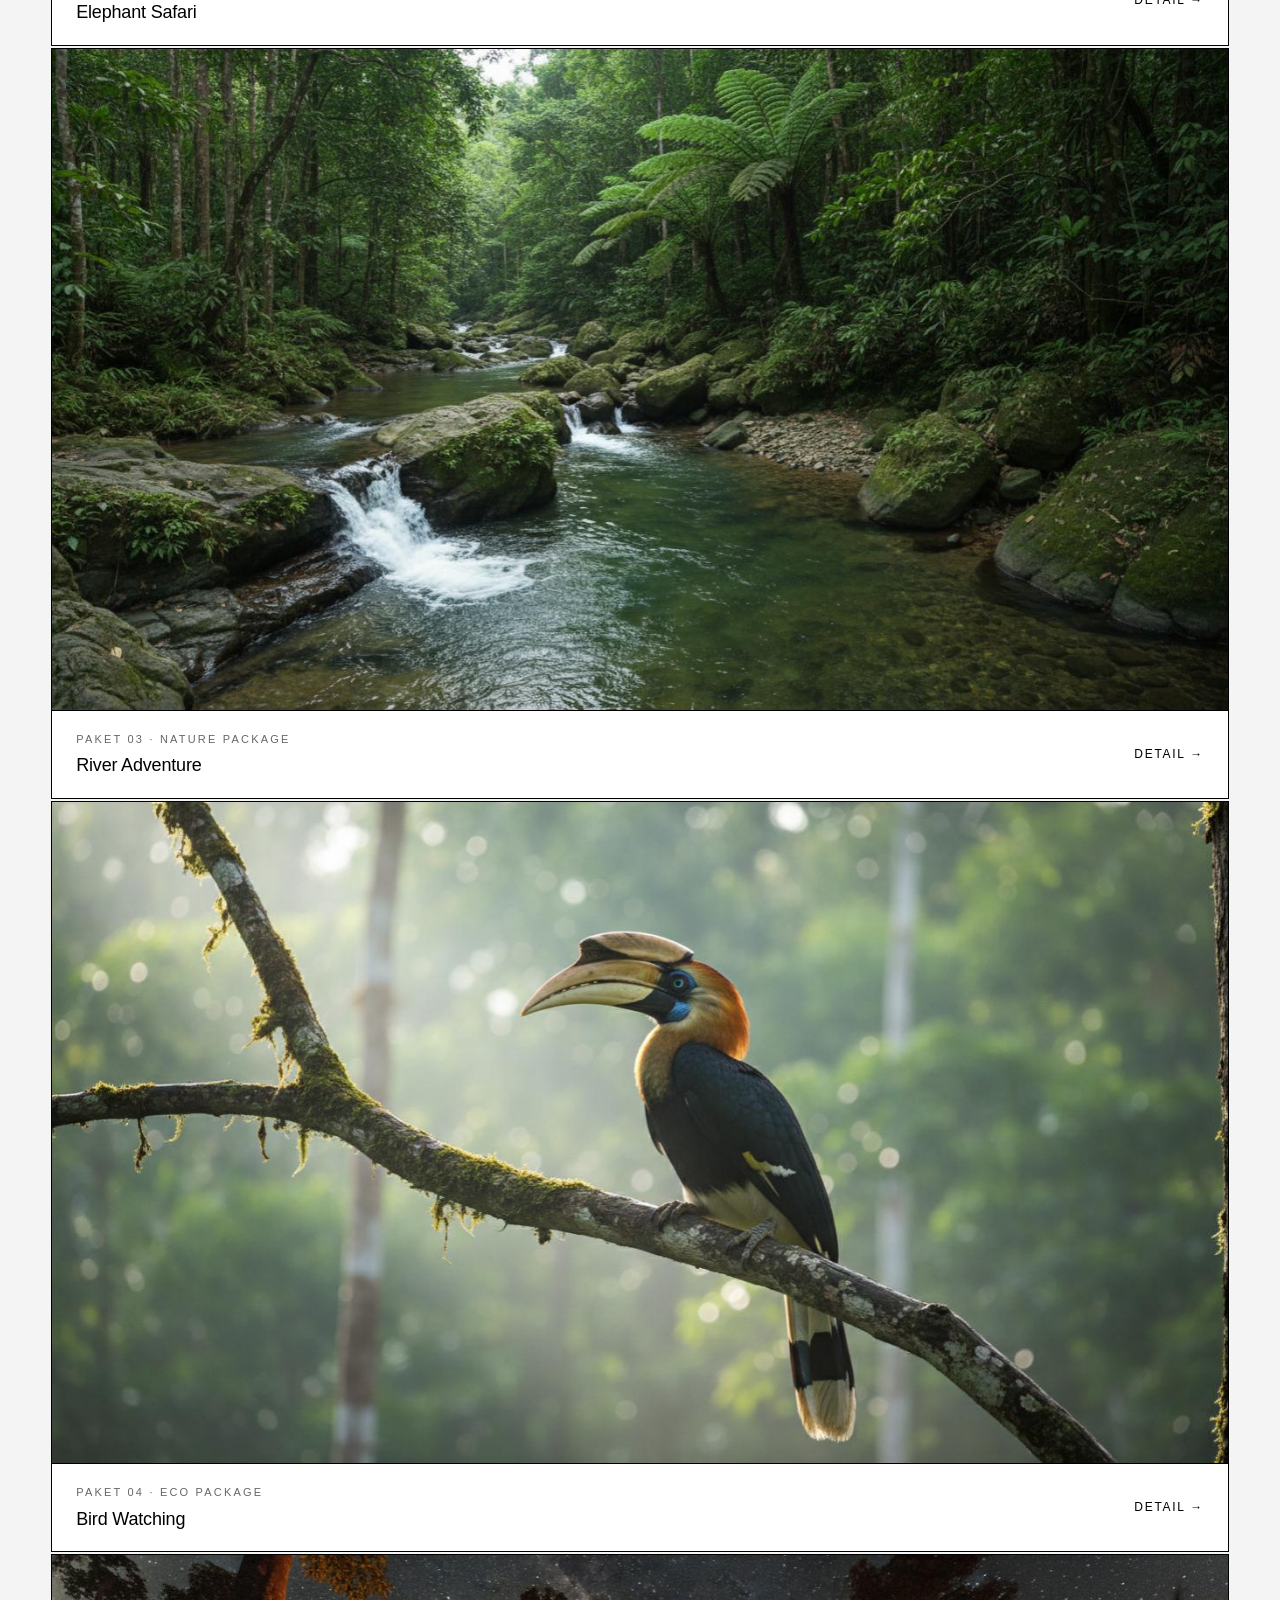
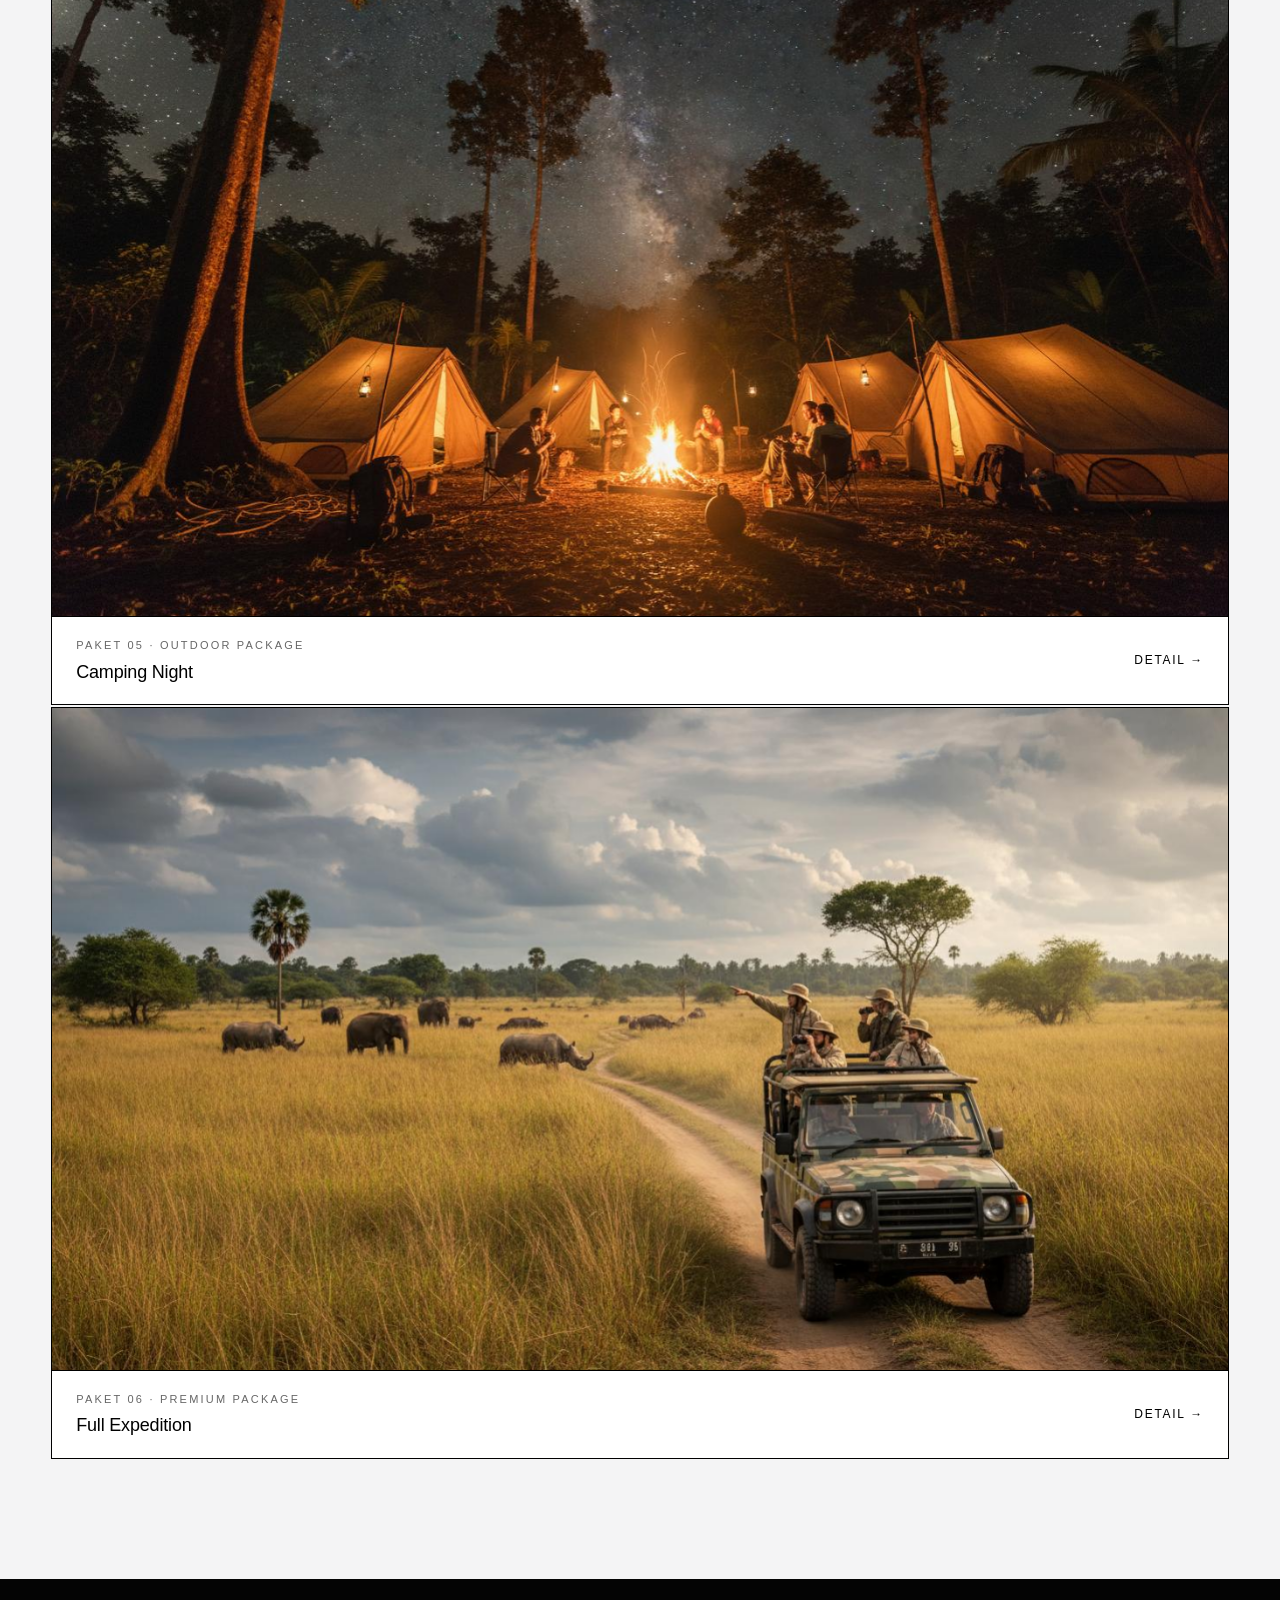
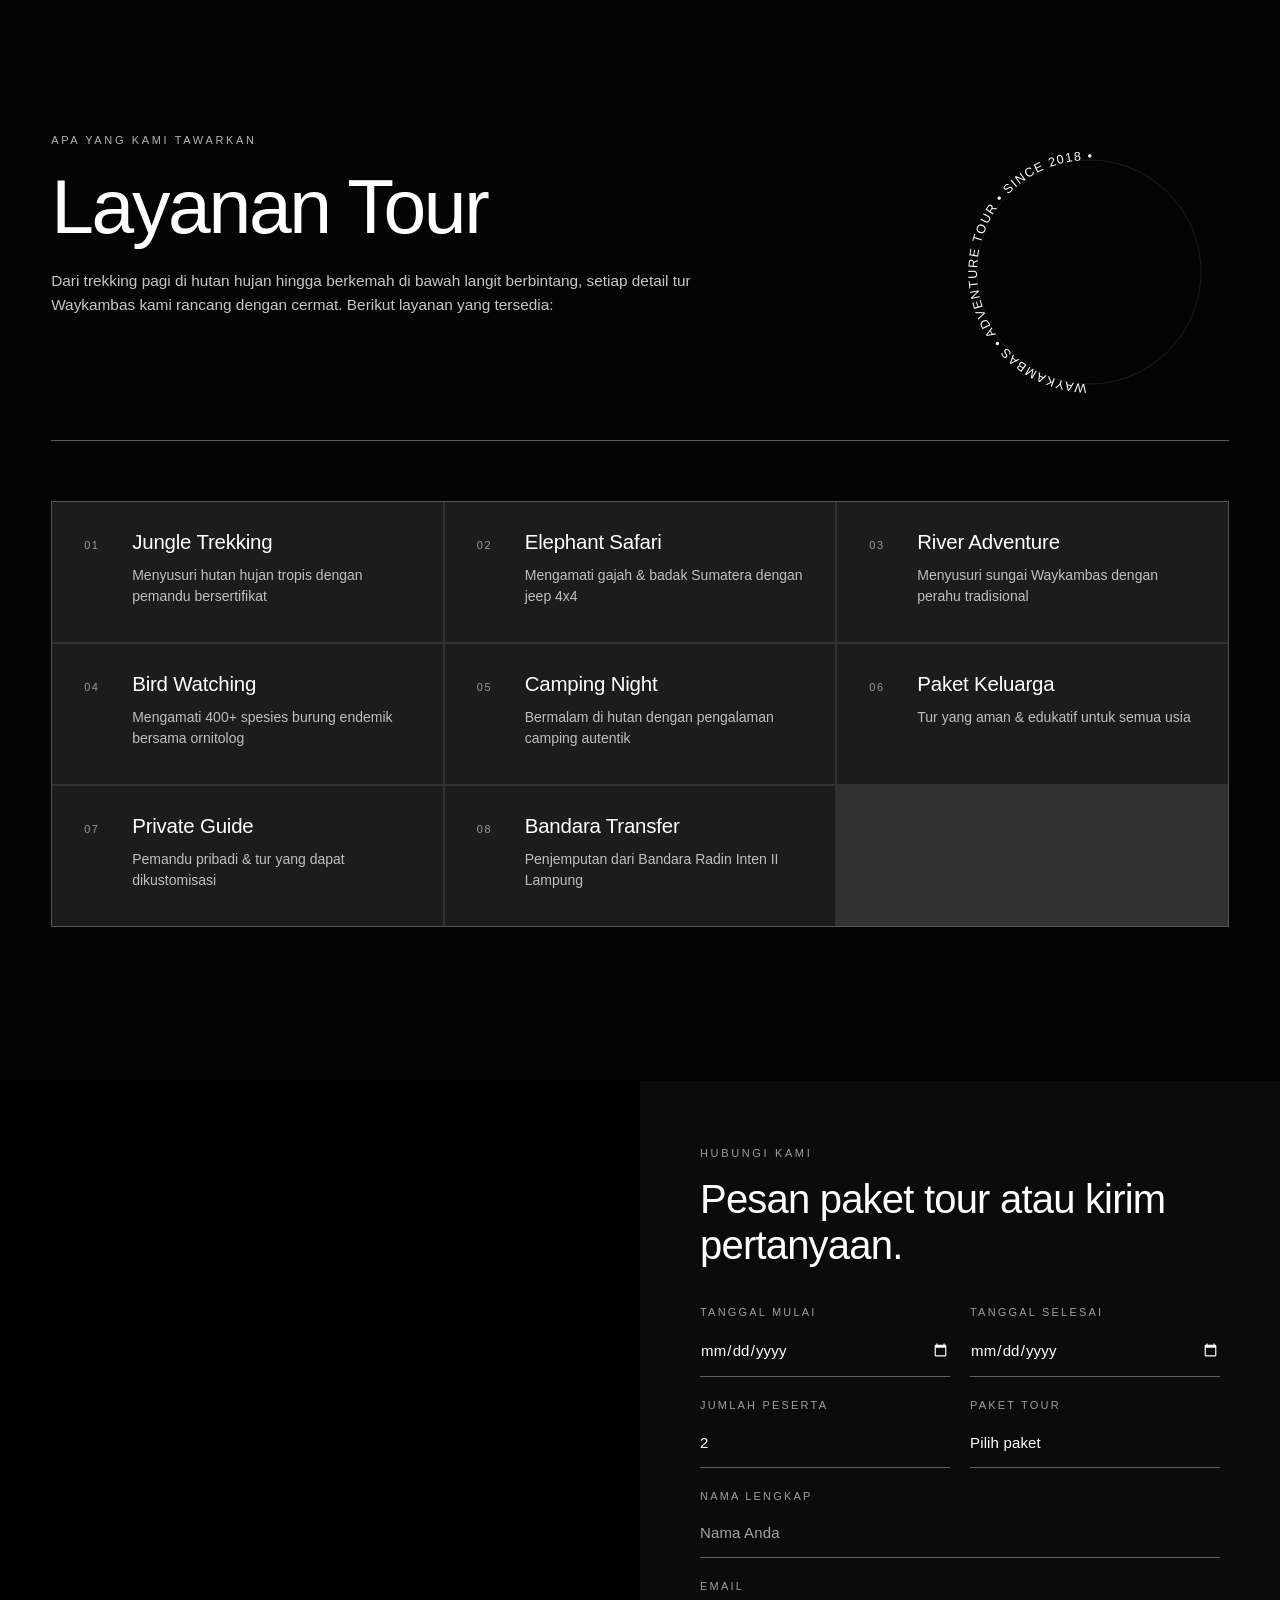
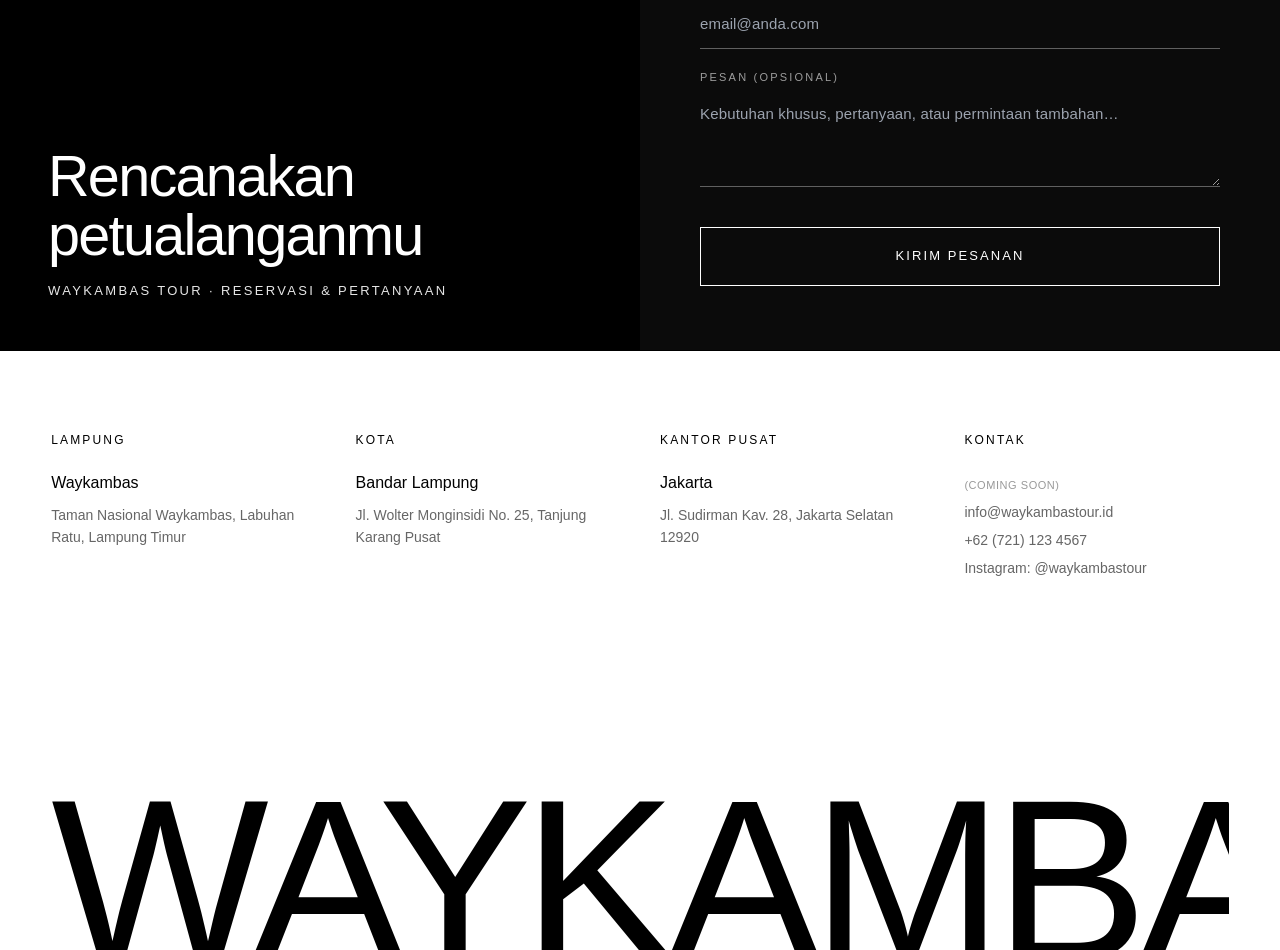
==== commit bf8f6e72: "Fix CORS issue on images for GitHub Pages" ====
--- a/index.html
+++ b/index.html
@@ -4,7 +4,7 @@
     <meta charset="UTF-8" />
     <meta name="viewport" content="width=device-width, initial-scale=1.0" />
     <title>Waykambas Tour</title>
-    <script type="module" crossorigin src="./assets/index-Cc3HDxLv.js"></script>
+    <script type="module" crossorigin src="./assets/index-Ze7dVgWY.js"></script>
     <link rel="stylesheet" crossorigin href="./assets/index-bOJP6Ymv.css">
   </head>
   <body>
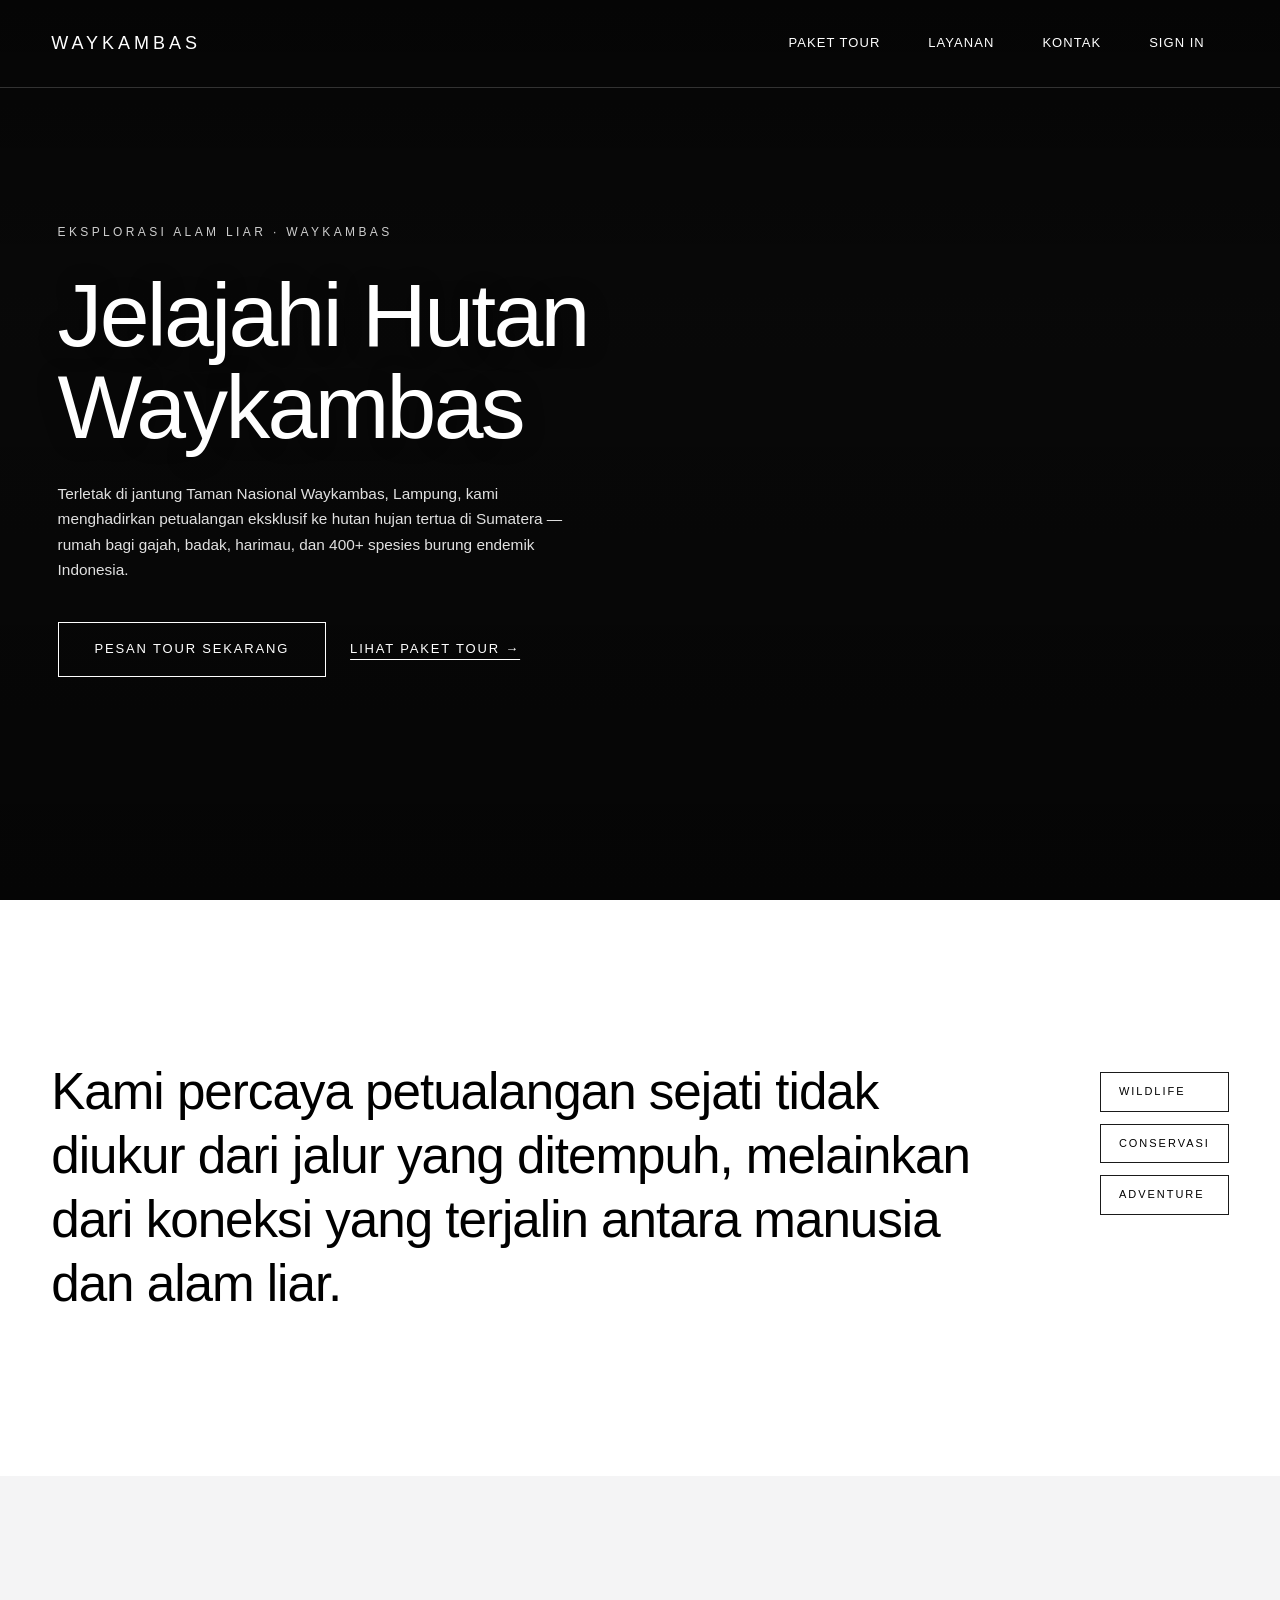
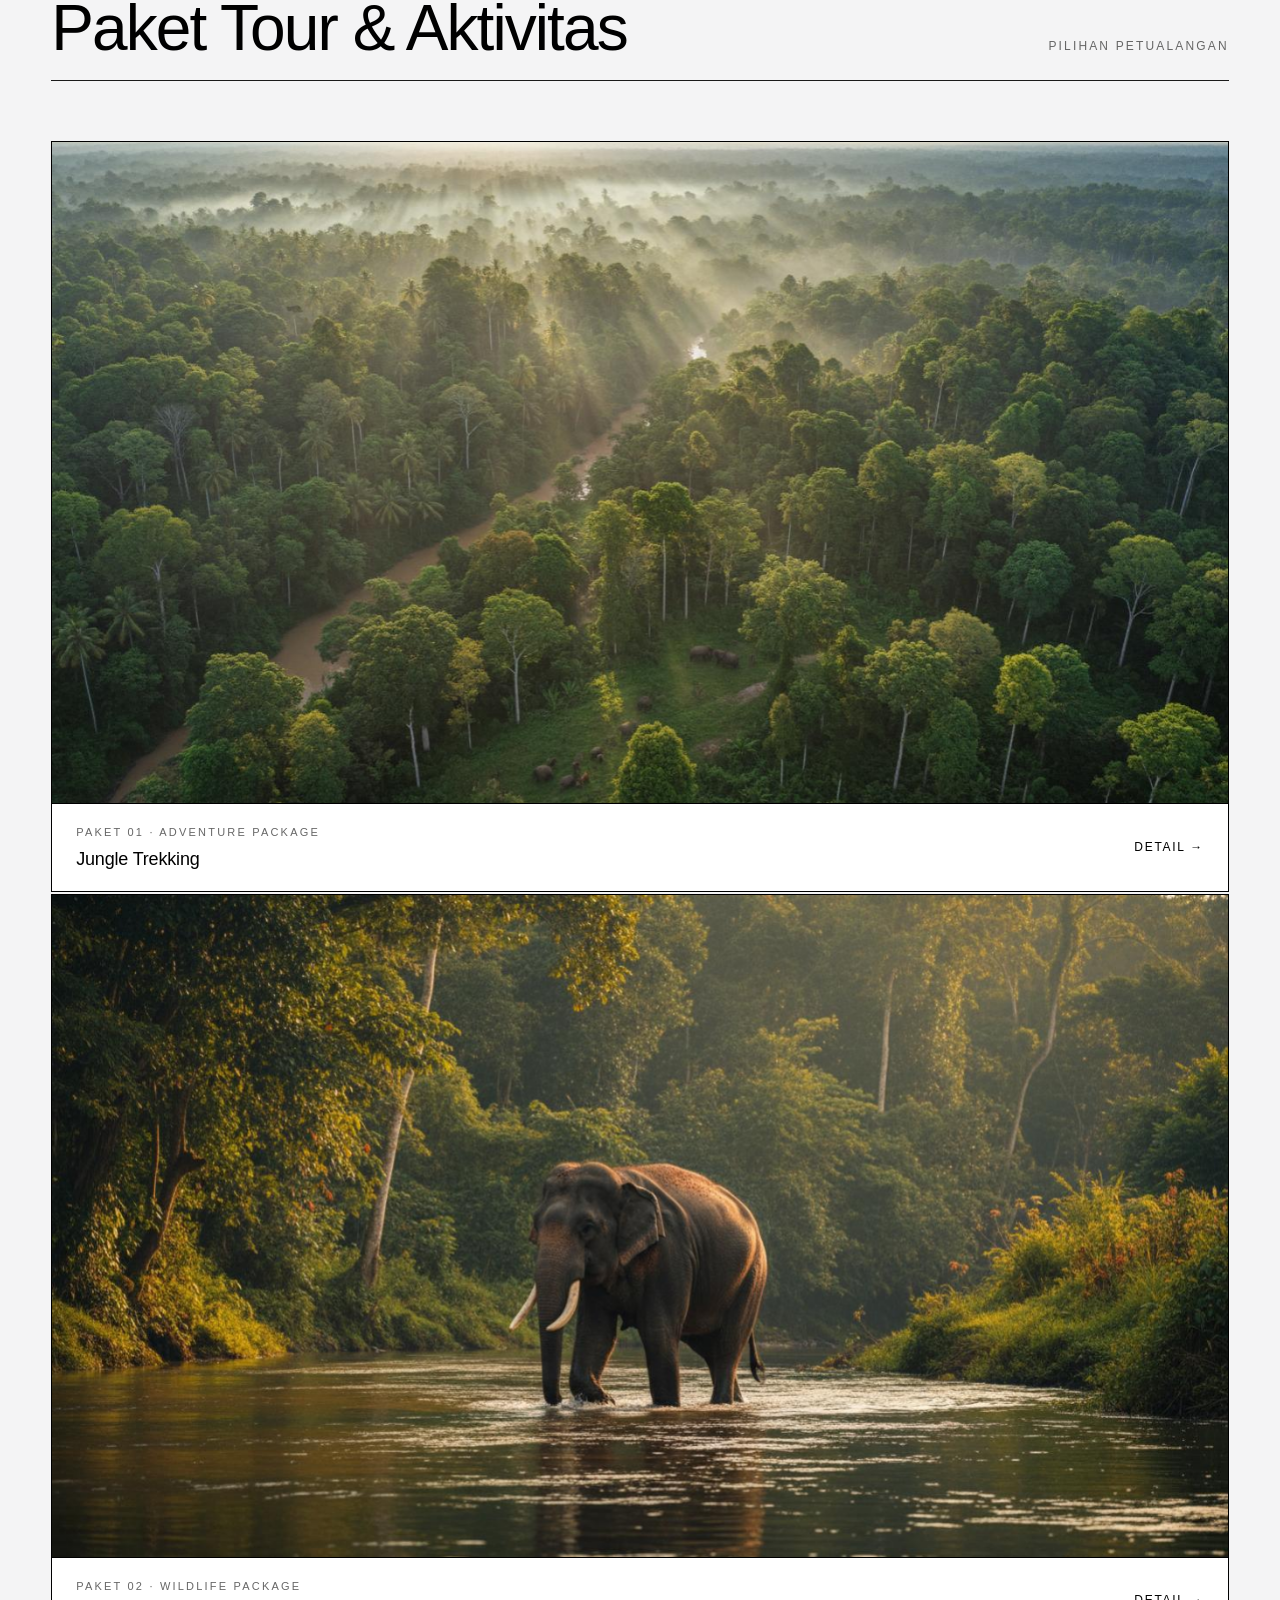
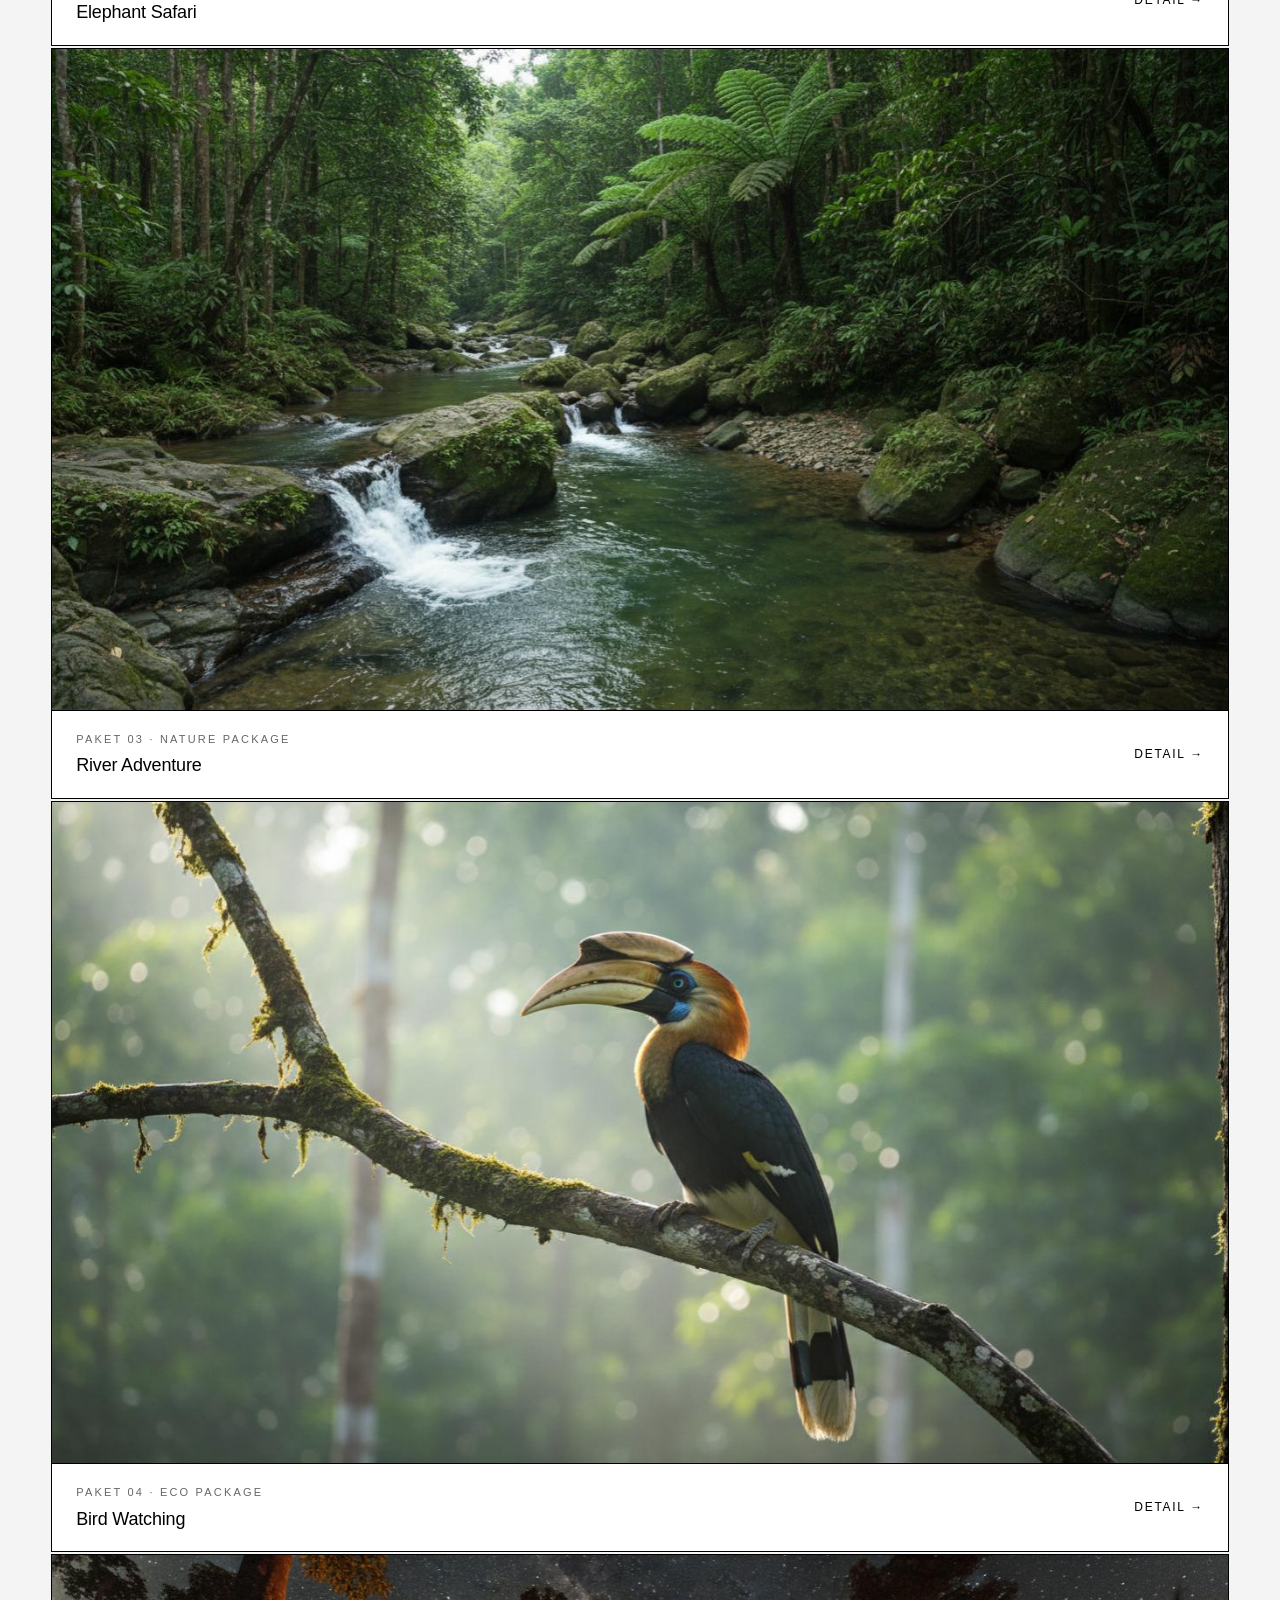
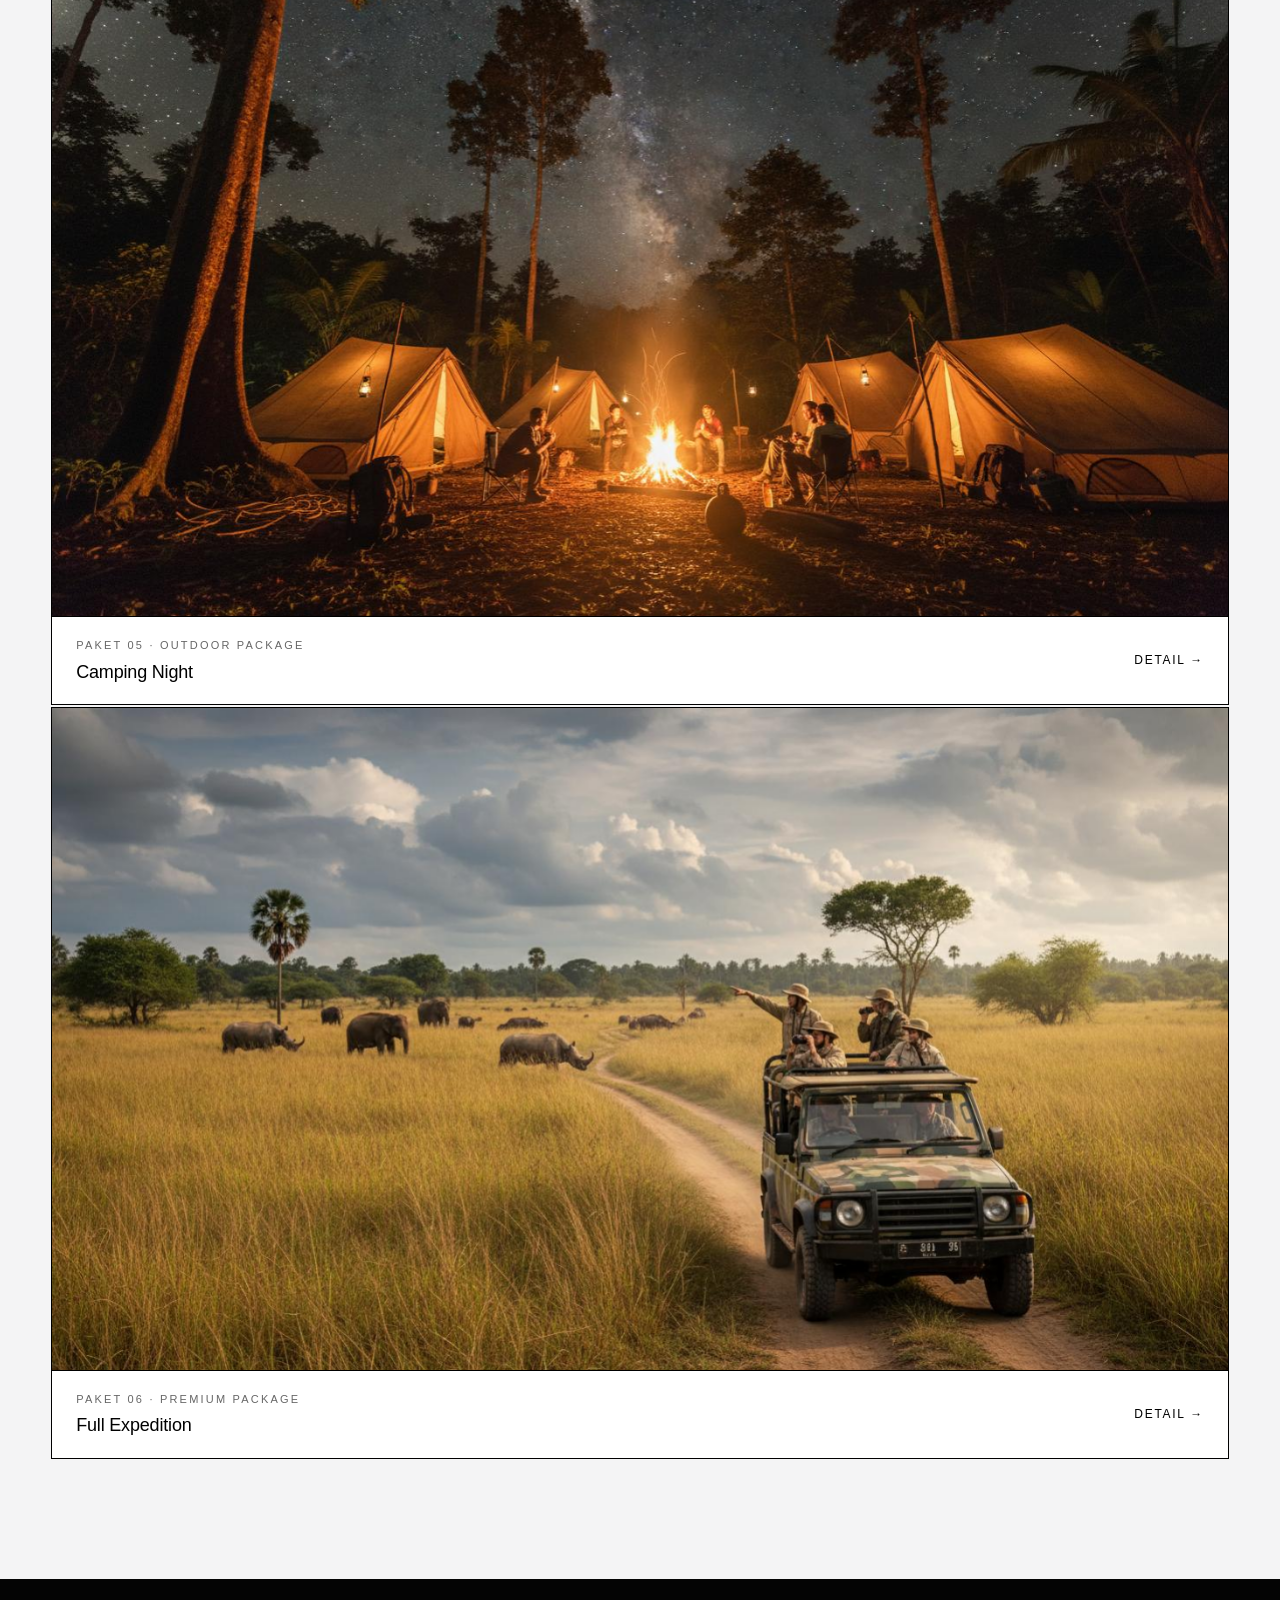
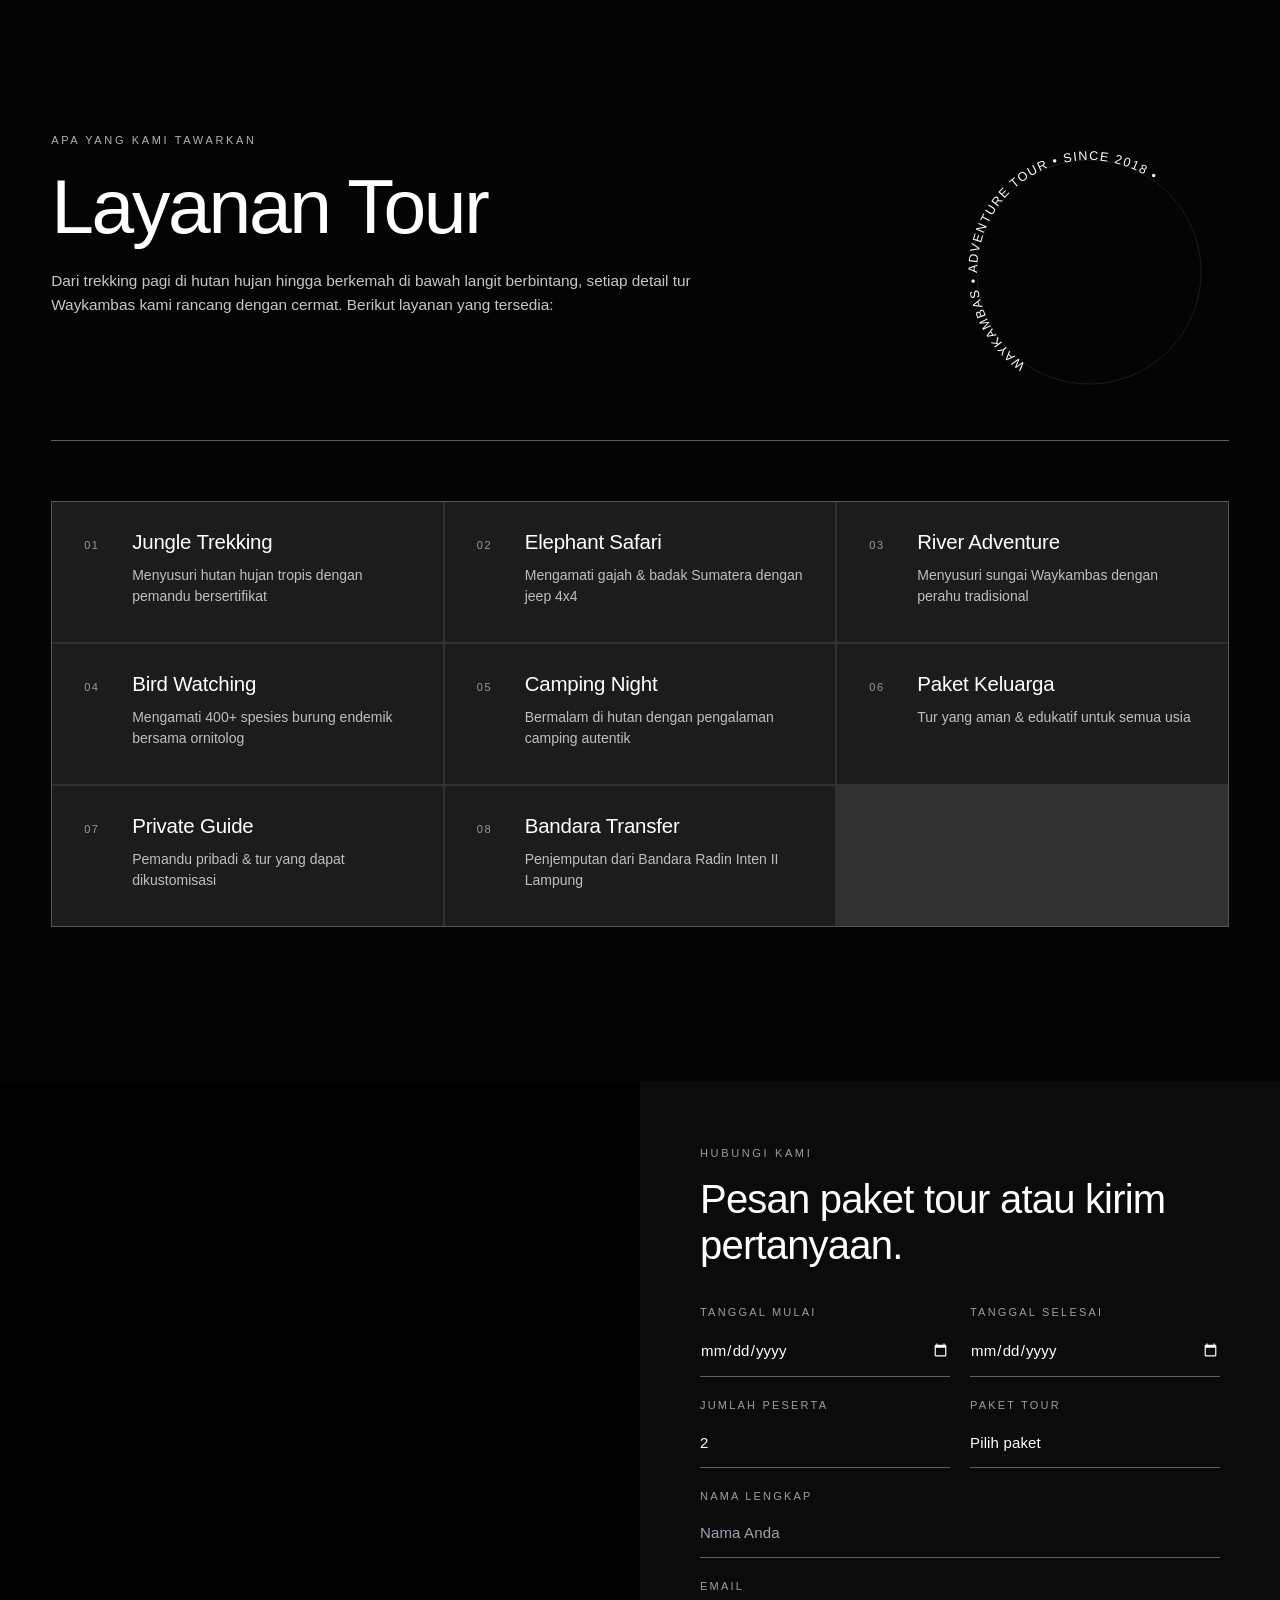
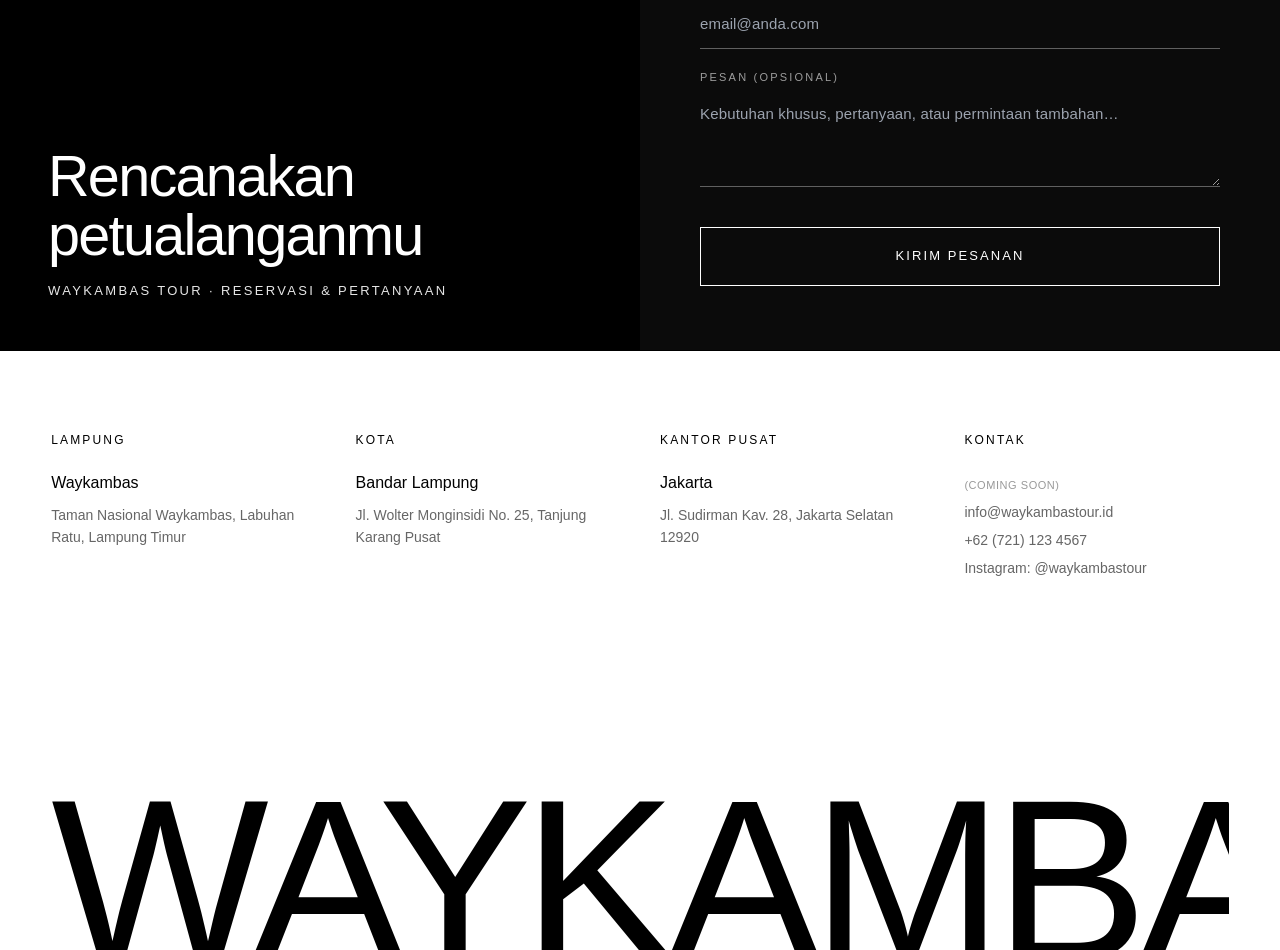
==== commit b129aa1c: "Add image load error logging for debugging" ====
--- a/index.html
+++ b/index.html
@@ -4,7 +4,7 @@
     <meta charset="UTF-8" />
     <meta name="viewport" content="width=device-width, initial-scale=1.0" />
     <title>Waykambas Tour</title>
-    <script type="module" crossorigin src="./assets/index-Ze7dVgWY.js"></script>
+    <script type="module" crossorigin src="./assets/index-BGn0C9IM.js"></script>
     <link rel="stylesheet" crossorigin href="./assets/index-bOJP6Ymv.css">
   </head>
   <body>
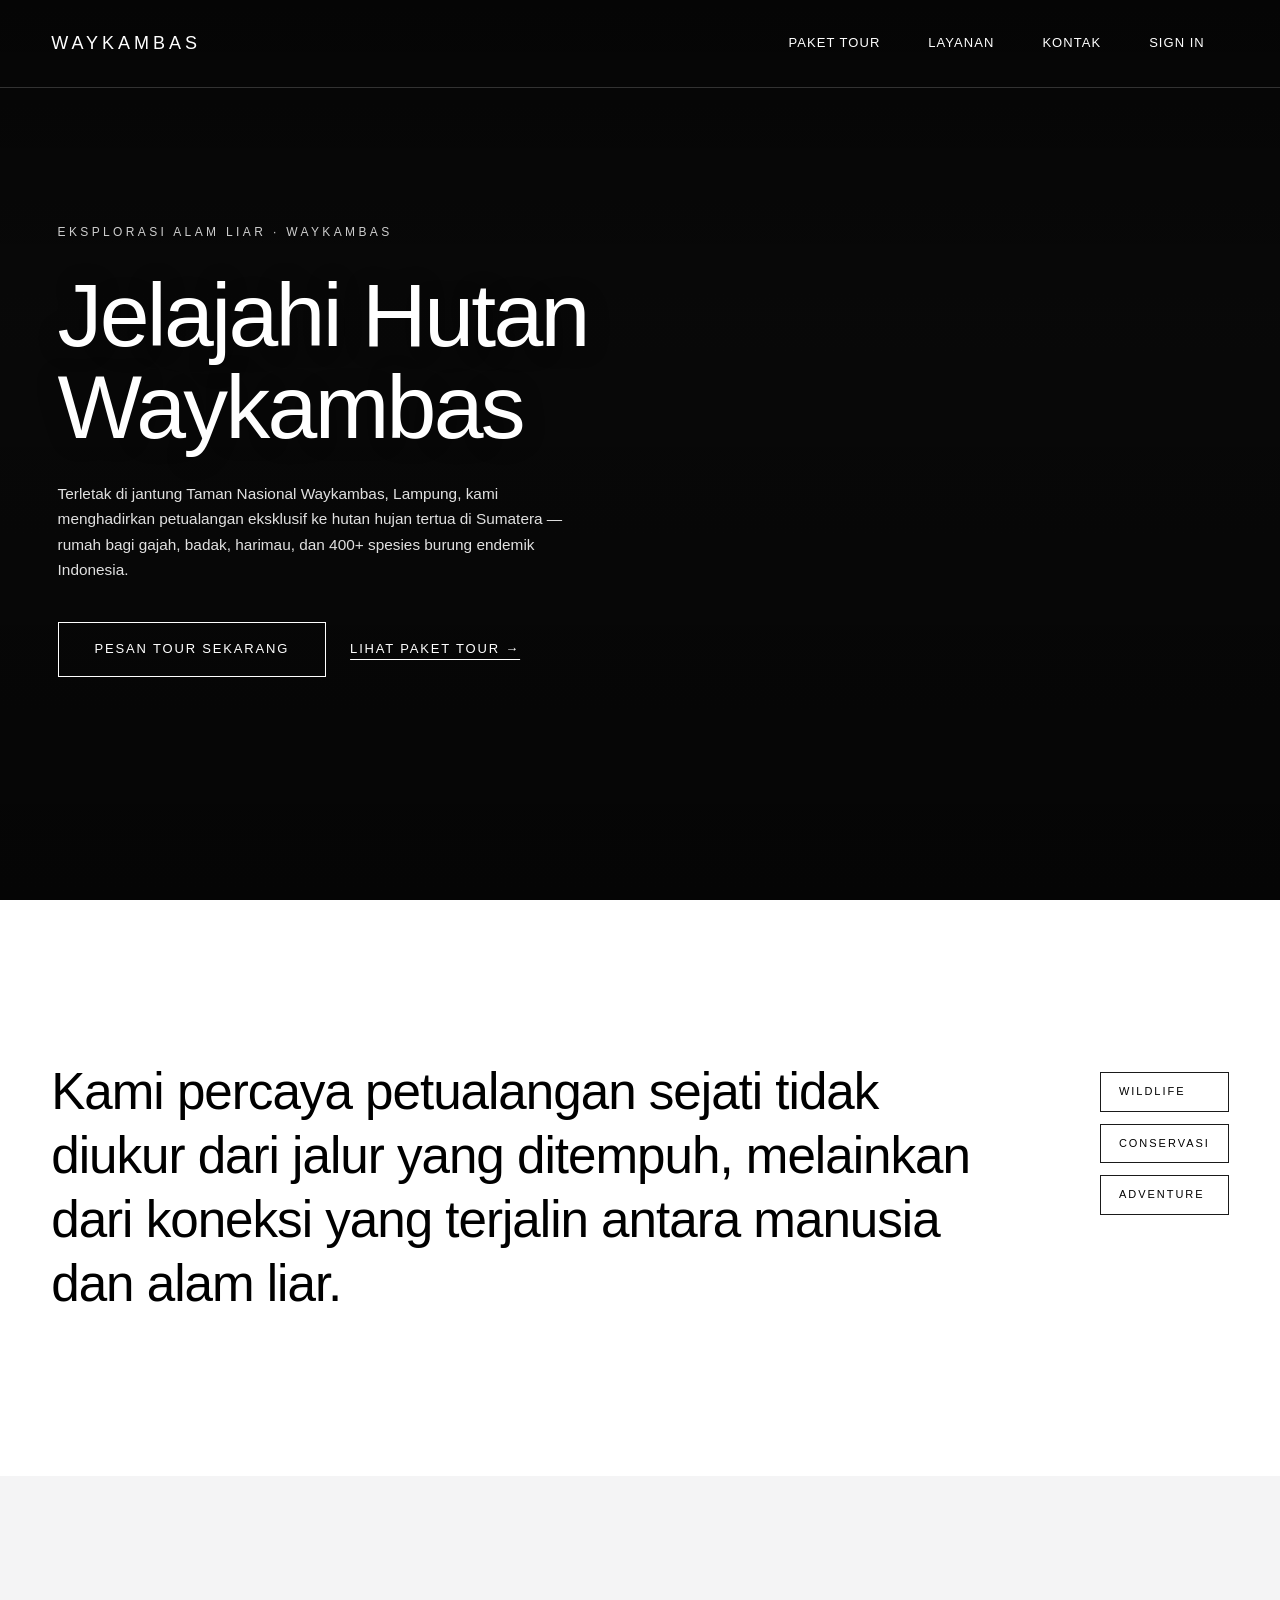
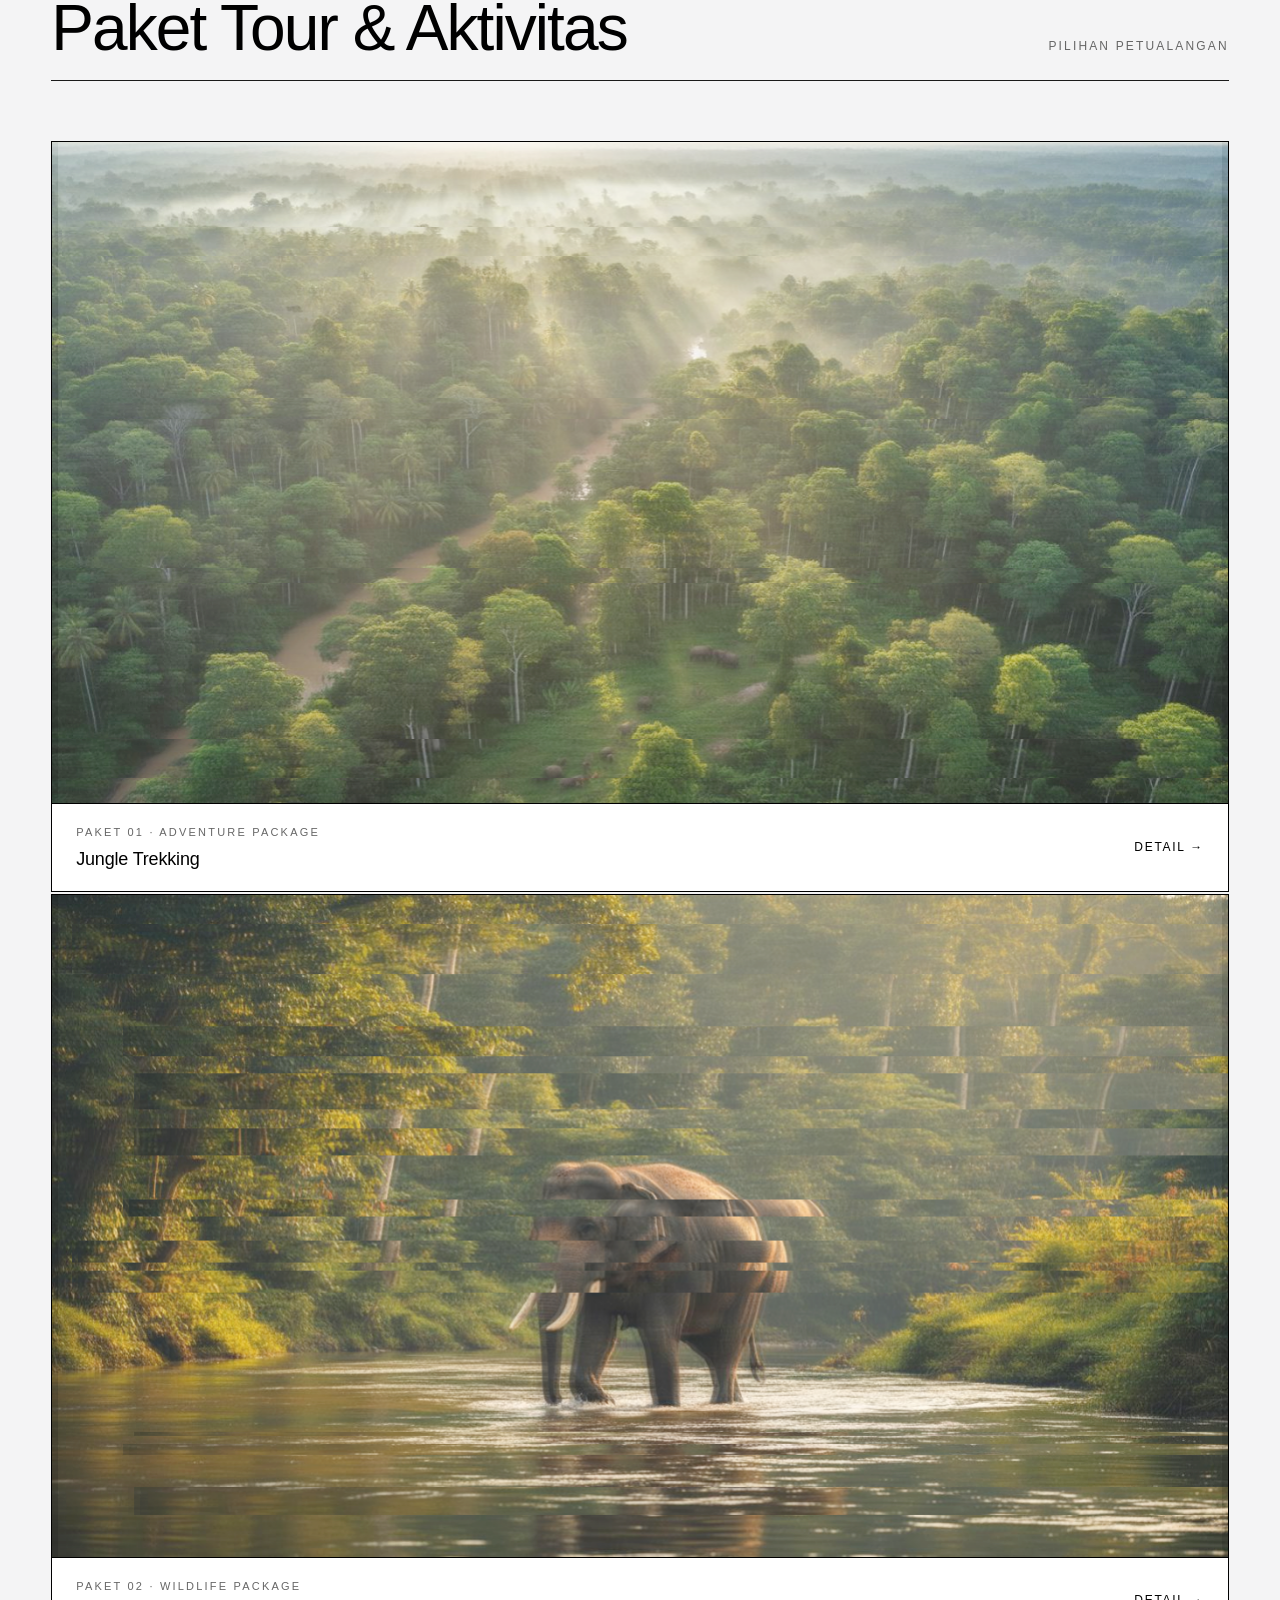
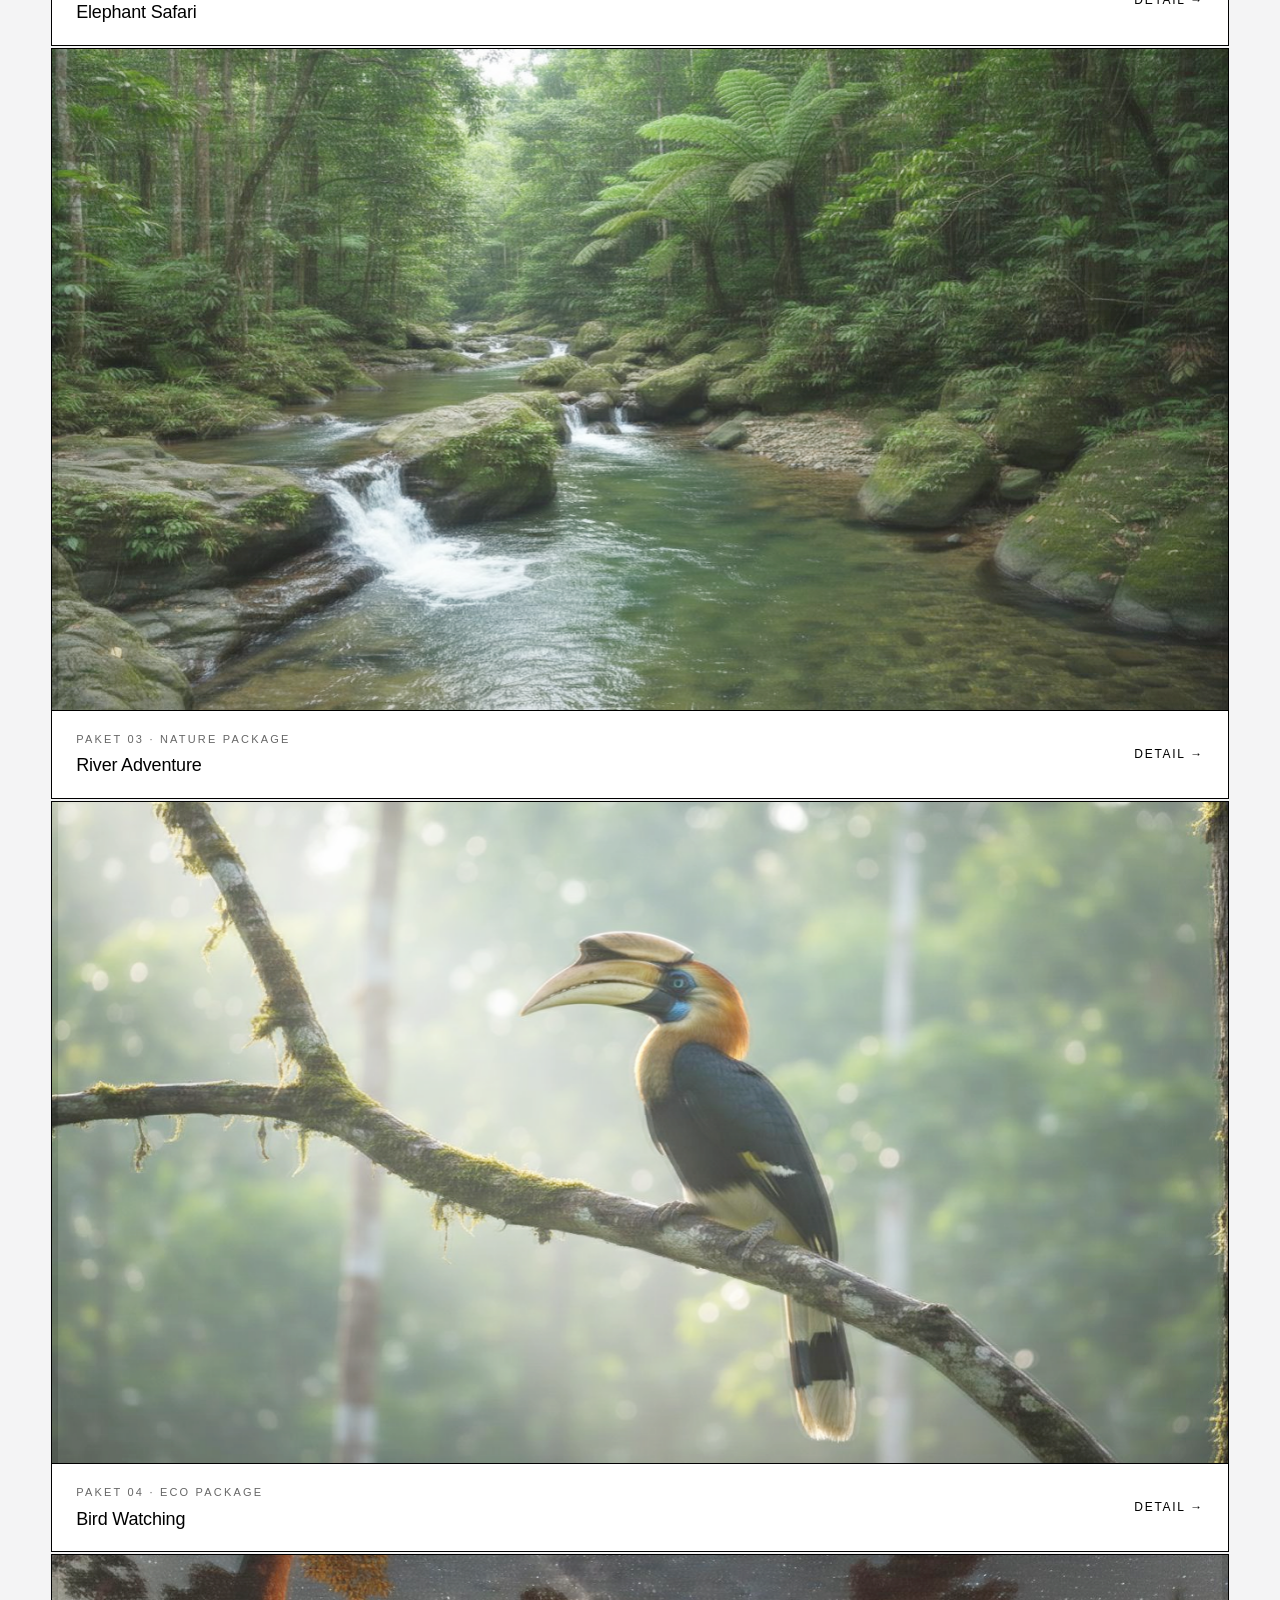
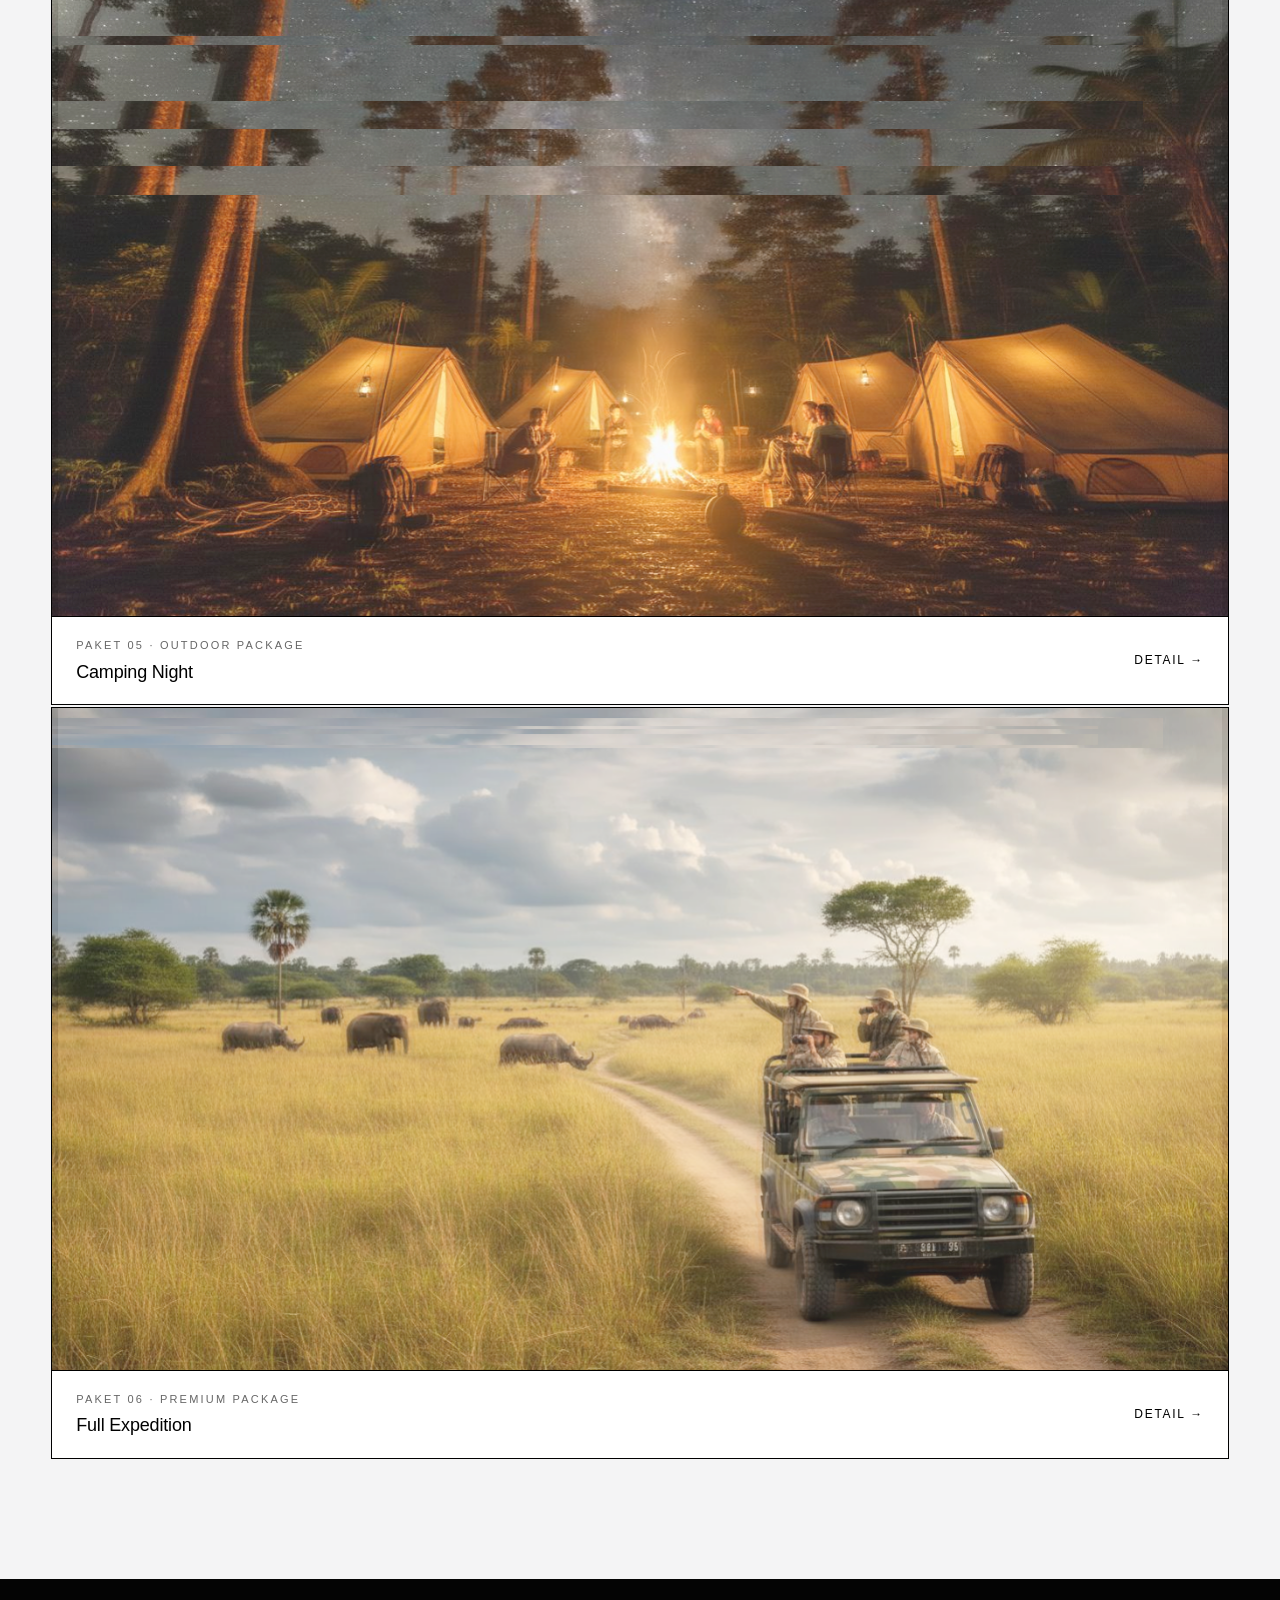
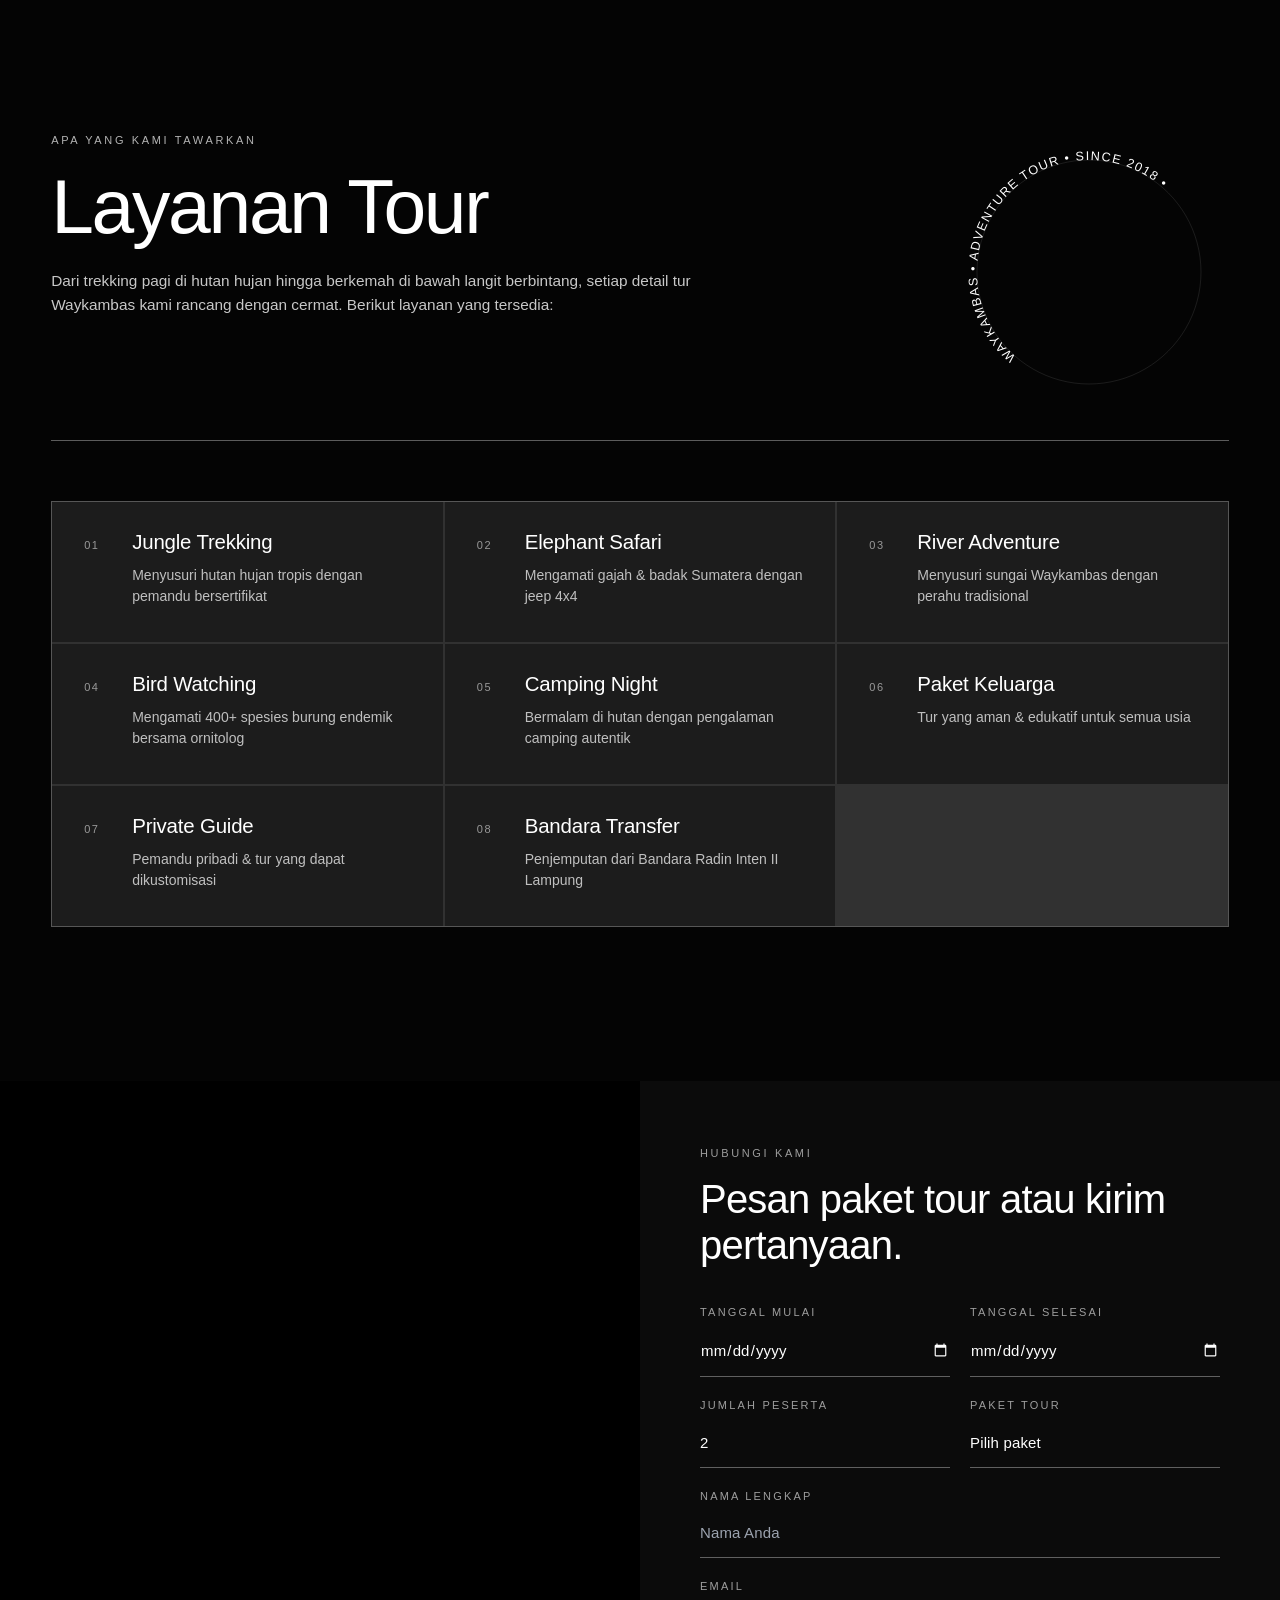
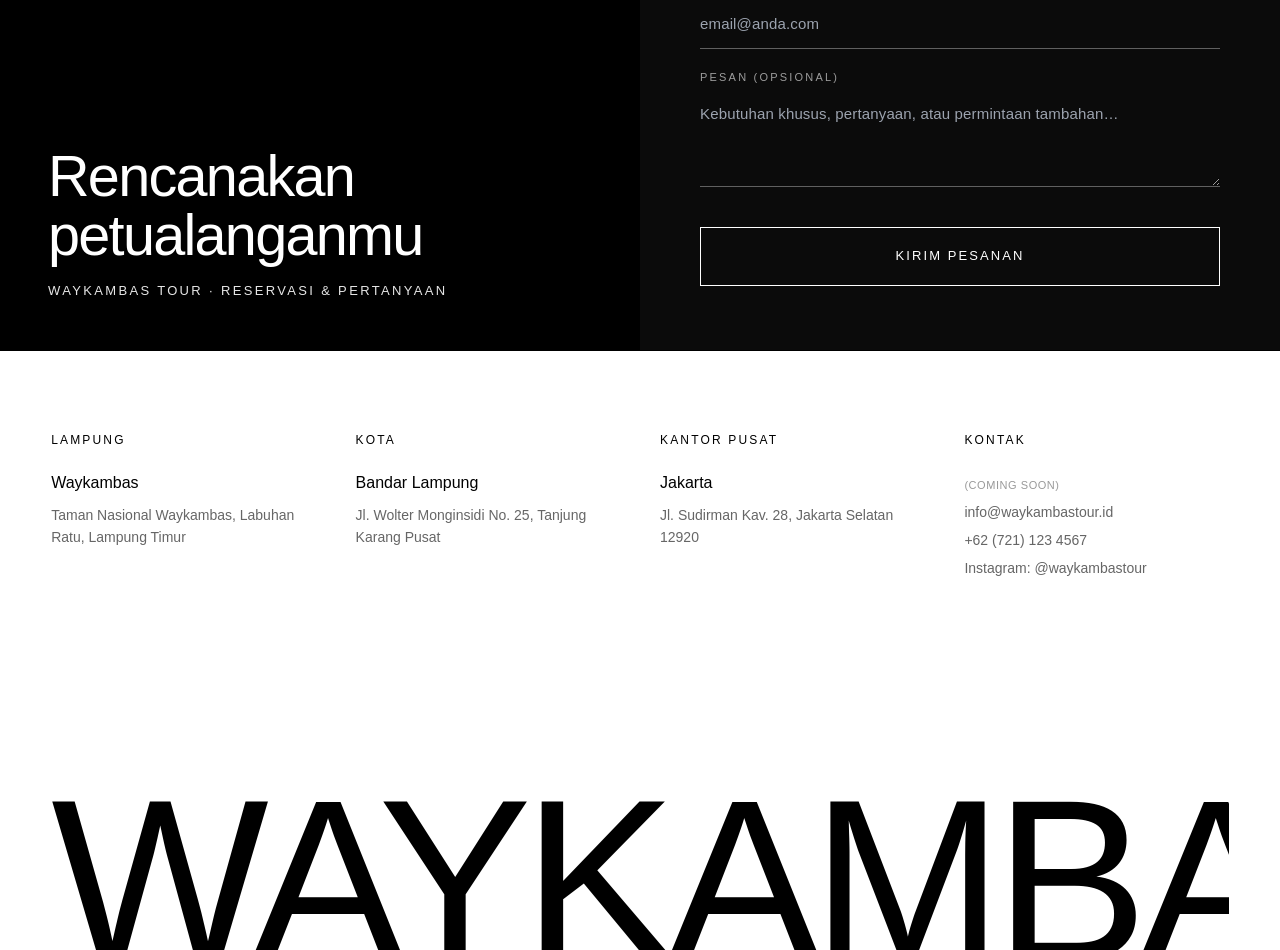
==== commit 8345ba47: "Fix image/video paths: remove leading slash for GitHub Pages" ====
--- a/index.html
+++ b/index.html
@@ -4,7 +4,7 @@
     <meta charset="UTF-8" />
     <meta name="viewport" content="width=device-width, initial-scale=1.0" />
     <title>Waykambas Tour</title>
-    <script type="module" crossorigin src="./assets/index-BGn0C9IM.js"></script>
+    <script type="module" crossorigin src="./assets/index-OH7NGwJc.js"></script>
     <link rel="stylesheet" crossorigin href="./assets/index-bOJP6Ymv.css">
   </head>
   <body>
